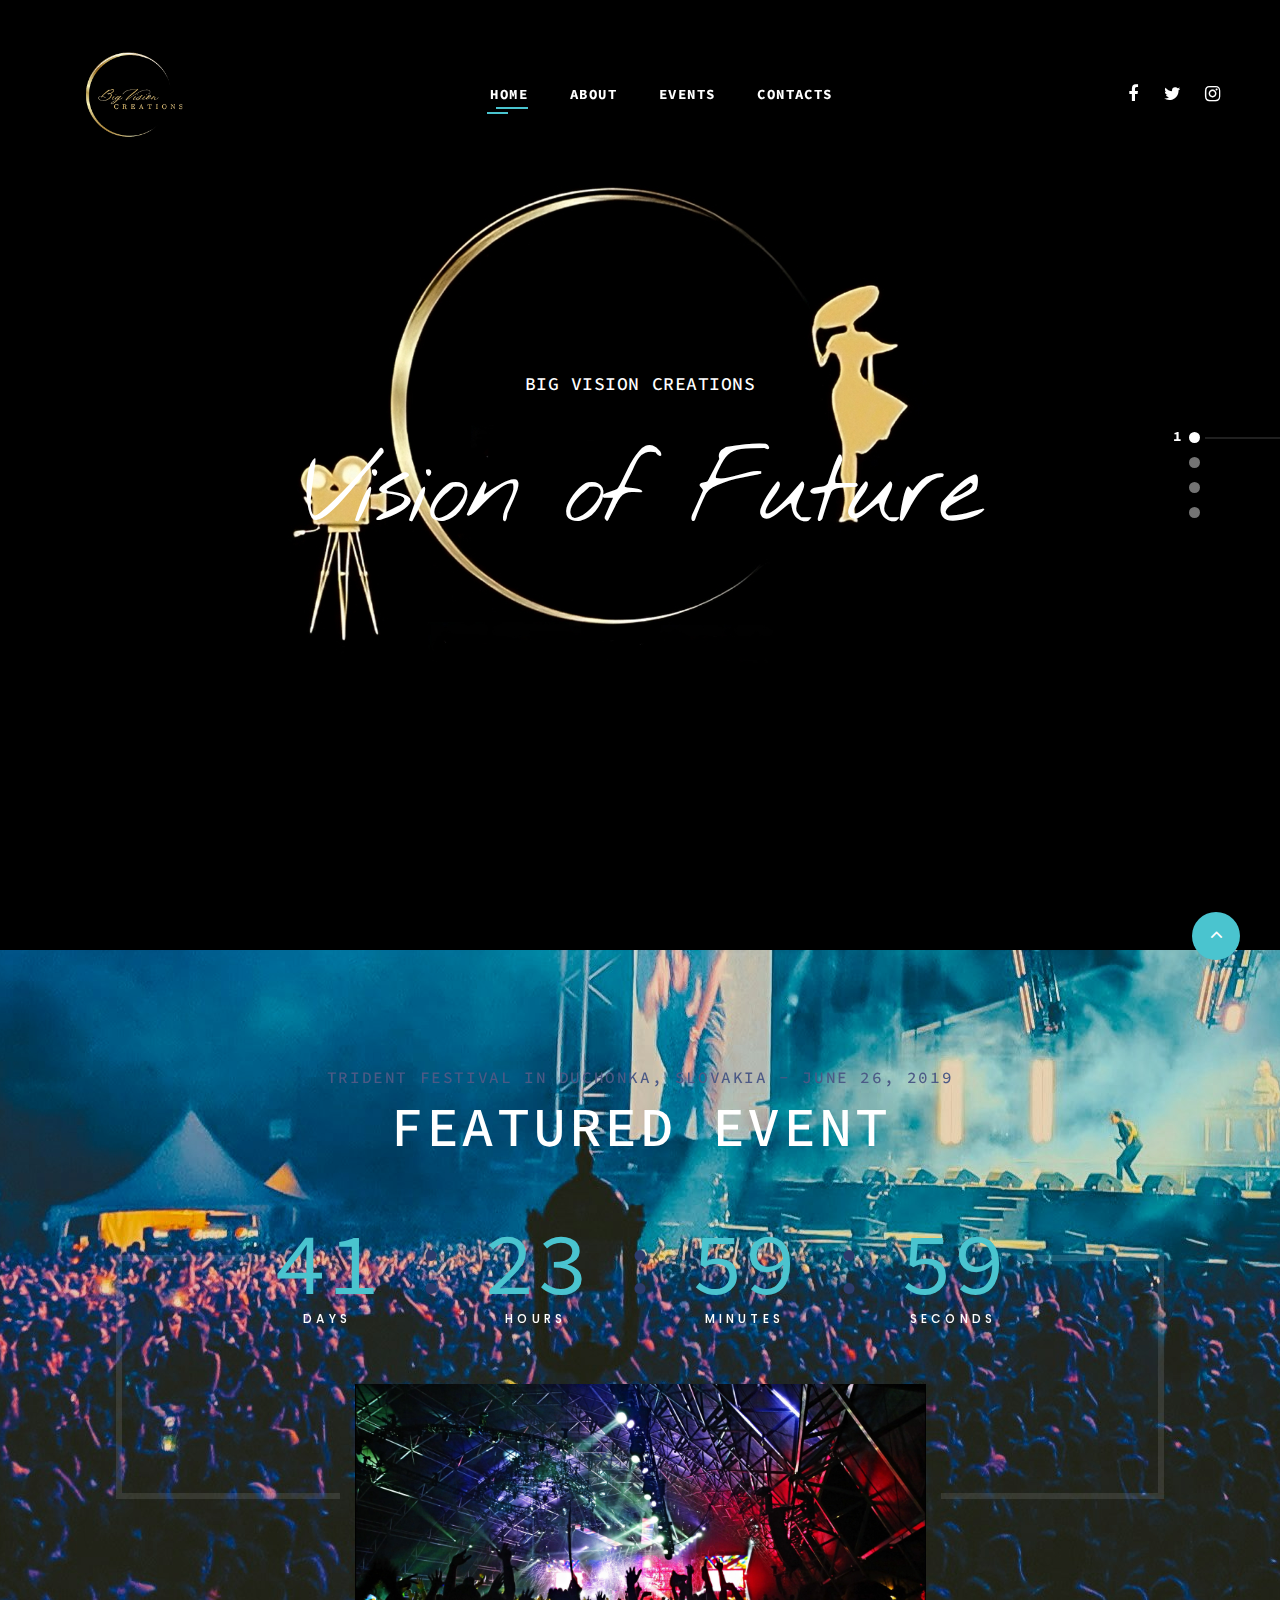
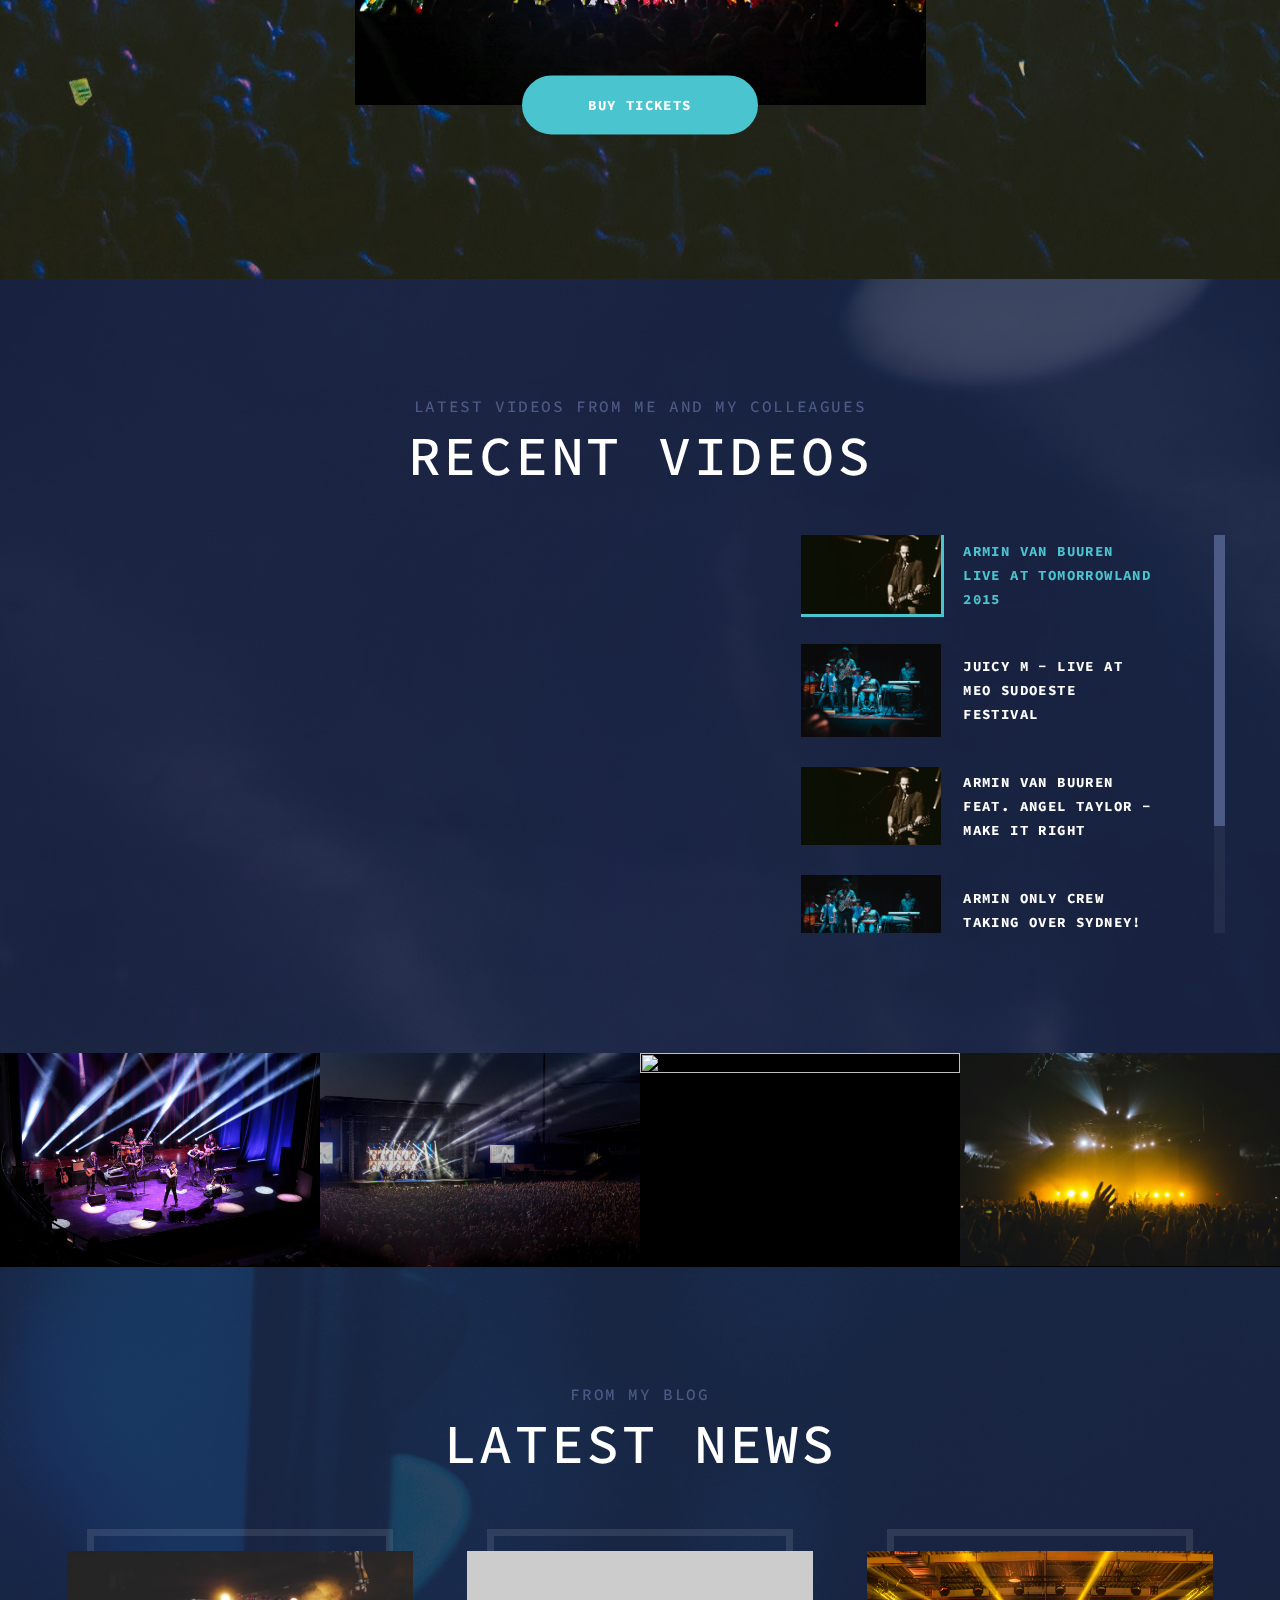
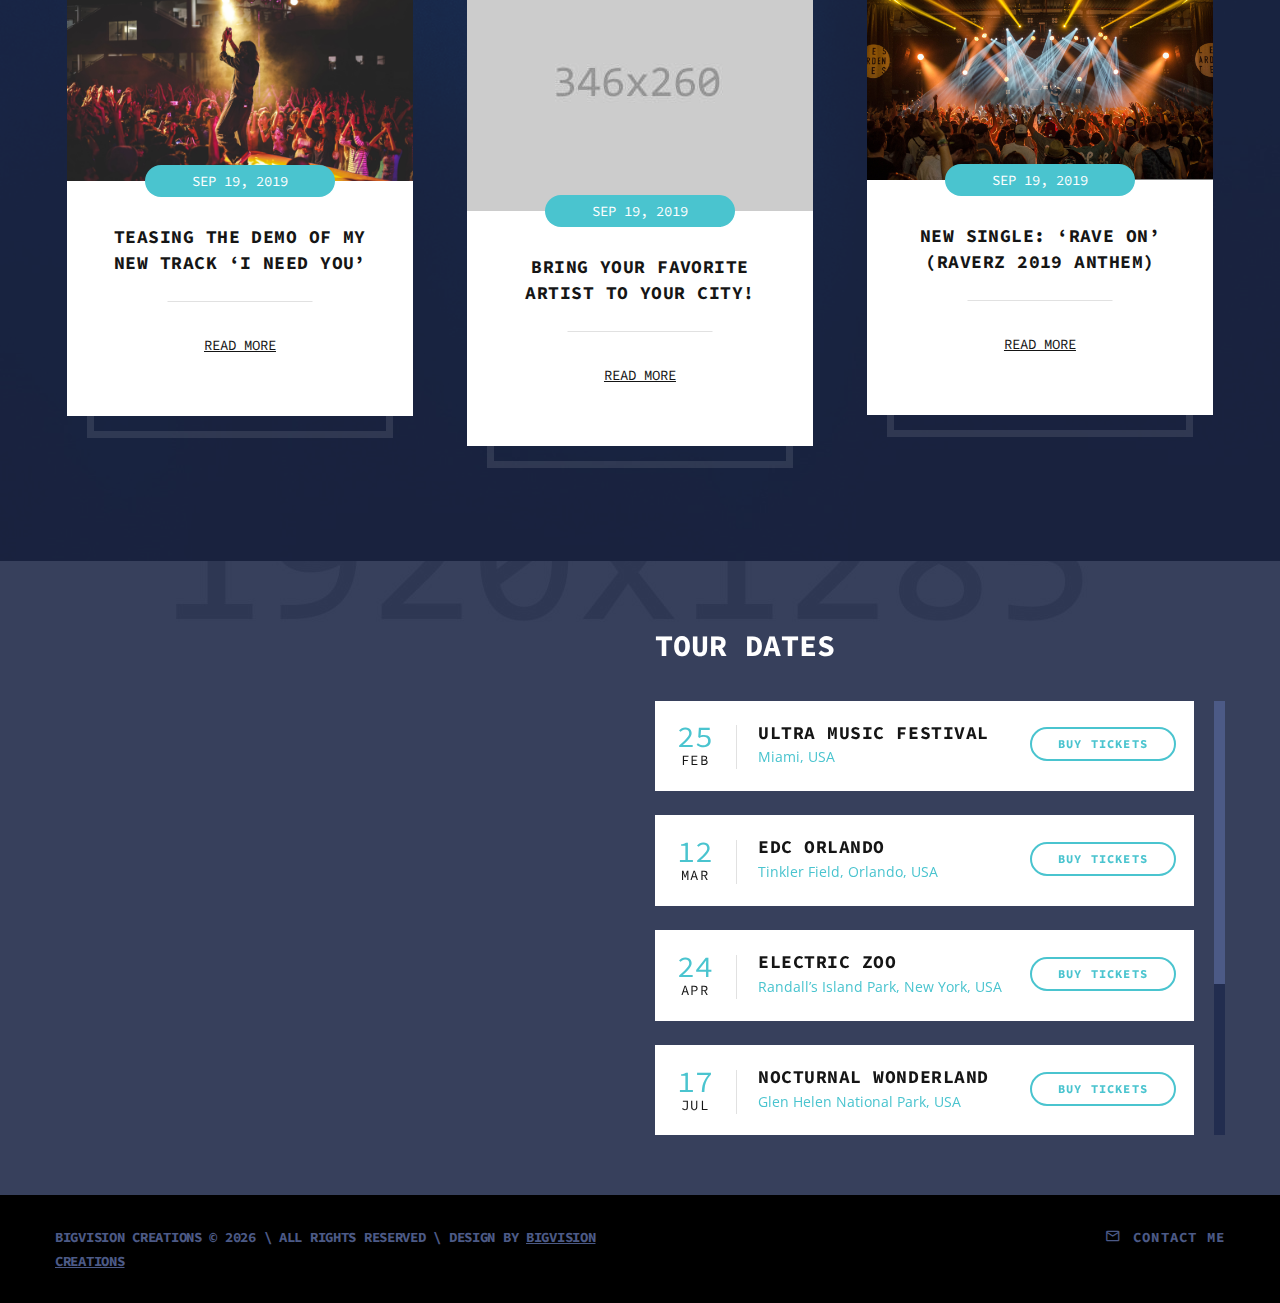
==== index.html @ b10d42e2 "home page changes with image of dynamic creation" ====
<!DOCTYPE html>
<html class="wide wow-animation" lang="en">
  <head>
    <title>Home</title>
    <meta charset="utf-8">
    <meta name="viewport" content="width=device-width, height=device-height, initial-scale=1.0">
    <meta http-equiv="X-UA-Compatible" content="IE=edge">
    <link rel="icon" href="images/favicon.ico" type="image/x-icon">
    <link rel="stylesheet" type="text/css" href="//fonts.googleapis.com/css?family=Lato:400,700%7COpen+Sans:400,600,700%7CSource+Code+Pro:300,400,500,600,700,900%7CNothing+You+Could+Do%7CPoppins:400,500">
    <link rel="stylesheet" href="css/bootstrap.css">
    <link rel="stylesheet" href="css/fonts.css">
    <link rel="stylesheet" href="css/style.css">
    <style>.ie-panel{display: none;background: #212121;padding: 10px 0;box-shadow: 3px 3px 5px 0 rgba(0,0,0,.3);clear: both;text-align:center;position: relative;z-index: 1;} html.ie-10 .ie-panel, html.lt-ie-10 .ie-panel {display: block;}</style>
  </head>
  <body>
    <div class="ie-panel"><a href="http://windows.microsoft.com/en-US/internet-explorer/">
      <img src="images/ie8-panel/warning_bar_0000_us.jpg" height="42" width="820" alt="You are using an outdated browser. For a faster, safer browsing experience, upgrade for free today."></a></div>
    <div class="preloader">
      <div class="preloader-body">
        <div class="cssload-container">
          <div class="cssload-speeding-wheel"></div>
        </div>
      </div>
    </div>
    <div class="page">
      <!-- Page Header-->
      <header class="section page-header">
        <!--RD Navbar-->
        <div class="rd-navbar-wrap" style="position: absolute">
          <nav class="rd-navbar rd-navbar-classic" data-layout="rd-navbar-fixed" data-sm-layout="rd-navbar-fixed" data-md-layout="rd-navbar-fixed" data-md-device-layout="rd-navbar-fixed" data-lg-layout="rd-navbar-fixed" data-lg-device-layout="rd-navbar-fixed" data-xl-layout="rd-navbar-static" data-xl-device-layout="rd-navbar-static" data-xxl-layout="rd-navbar-static" data-xxl-device-layout="rd-navbar-static" data-lg-stick-up-offset="46px" data-xl-stick-up-offset="46px" data-xxl-stick-up-offset="46px" data-lg-stick-up="true" data-xl-stick-up="true" data-xxl-stick-up="true">
            <div class="rd-navbar-collapse-toggle rd-navbar-fixed-element-1" data-rd-navbar-toggle=".rd-navbar-collapse"><span></span></div>
            <div class="rd-navbar-main-outer">
              <div class="rd-navbar-main">
                <!--RD Navbar Panel-->
                <div class="rd-navbar-panel">
                  <!--RD Navbar Toggle-->
                  <button class="rd-navbar-toggle" data-rd-navbar-toggle=".rd-navbar-nav-wrap"><span></span></button>
                  <!--RD Navbar Brand-->
                  <div class="rd-navbar-brand">
                    <!--Brand--><a class="brand" href="index.html"><img src="images/logo-default-296x52.png" alt="" width="148" height="26"/></a>
                  </div>
                </div>
                <div class="rd-navbar-main-element">
                  <div class="rd-navbar-nav-wrap">
                    <ul class="rd-navbar-nav">
                      <li class="rd-nav-item active"><a class="rd-nav-link" href="index.html">Home</a>
                      </li>
                      <li class="rd-nav-item"><a class="rd-nav-link" href="about.html">About</a>
                      </li>
                      <li class="rd-nav-item"><a class="rd-nav-link" href="typography.html">Events</a>
                      </li>
                      <li class="rd-nav-item"><a class="rd-nav-link" href="contacts.html">Contacts</a>
                      </li>
                    </ul>
                  </div>
                </div>
                <div class="rd-navbar-collapse">
                  <ul class="socialite-list">
                    <li><a class="icon novi-icon socialite fa-facebook" href="https://www.facebook.com/profile.php?id=61560959091149"></a></li>
                    <li><a class="icon novi-icon socialite fa-twitter" href="#"></a></li>
                    <li><a class="icon novi-icon socialite fa-instagram" href="https://www.instagram.com/bigvisioncreations/"></a></li>
                  </ul>
                </div>
              </div>
            </div>
          </nav>
        </div>
      </header>
      <!--Swiper-->
      <section class="section swiper-container swiper-slider swiper-slider-1" data-loop="true" data-autoplay="3892" data-simulate-touch="false">
        
        <div class="swiper-wrapper text-center">
          <div class="swiper-slide context-dark" data-slide-bg="images/home1-10-1920x950.jpg">
            <div class="swiper-slide-caption section-md">
              <div class="container">
                <div class="row justify-content-lg-center">
                  <div class="col-lg-8">
                    <h5 class="text-warning bg-dark" data-caption-animate="fadeInUp" data-caption-delay="100" >Big Vision Creations</h5>
                    <h1 data-caption-animate="fadeInUp" data-caption-delay="200">Vision of Future</h1> 
                  </div>
                </div>
              </div>
            </div>
          </div>
          <div class="swiper-slide context-dark" data-slide-bg="images/home1-01-1920x950.jpg">
            <div class="swiper-slide-caption section-md">
              <div class="container">
                <div class="row justify-content-lg-center">
                  <div class="col-lg-8">
                    <h5 data-caption-animate="fadeInUp" data-caption-delay="100">Set the stage for extraordinary experiences</h5>
                    <h1 data-caption-animate="fadeInUp" data-caption-delay="200">Big Vision Creations</h1>
                    <div class="button-wrap" data-caption-animate="fadeInUp" data-caption-delay="300"><a class="button button-modern button-custom-size-1" href="#">see all events</a></div>
                  </div>
                </div>
              </div>
            </div>
          </div>
          <div class="swiper-slide context-dark" data-slide-bg="images/home1-02-1920x950.jpg">
            <div class="swiper-slide-caption section-md">
              <div class="container">
                <div class="row justify-content-lg-center">
                  <div class="col-lg-8">
                    <h5 data-caption-animate="fadeInUp" data-caption-delay="100">Unforgettable and immersive live events</h5>
                    <h1 data-caption-animate="fadeInUp" data-caption-delay="200">Hubble Viewing</h1>
                    <div class="button-wrap" data-caption-animate="fadeInUp" data-caption-delay="300"><a class="button button-modern button-custom-size-1" href="#">see all events</a></div>
                  </div>
                </div>
              </div>
            </div>
          </div>
          <div class="swiper-slide context-dark" data-slide-bg="images/home1-03-1920x950.jpg">
            <div class="swiper-slide-caption section-md">
              <div class="container">
                <div class="row justify-content-lg-center">
                  <div class="col-lg-8">
                    <h5 data-caption-animate="fadeInUp" data-caption-delay="100">Introduce new style of djing</h5>
                    <h1 data-caption-animate="fadeInUp" data-caption-delay="200">Sound excellence</h1>
                    <div class="button-wrap" data-caption-animate="fadeInUp" data-caption-delay="300"><a class="button button-modern button-custom-size-1" href="#">see all events</a></div>
                  </div>
                </div>
              </div>
            </div>
          </div>
        </div>
        <!--Swiper Pagination-->
        <div class="swiper-pagination"></div>
      </section>

      <section class="parallax-container section-lg text-center" data-parallax-img="images/bg-home1-01-1920x1000.jpg">
        <div class="parallax-content">
          <div class="container">
            <h6 class="text-gray-600">Trident Festival in Duchonka, slovakia - June 26, 2019</h6>
            <h2>featured event</h2>
            <div class="row justify-content-center">
              <div class="col-lg-11">
                <div class="post-event">
                  <div class="countdown" data-type="until" data-time="17 Aug 2019 00:00"></div><img src="images/events-02-571x313.jpg" alt="" width="571" height="156"/><a class="button button-primary button-lg" href="#">buy tickets</a>
                </div>
              </div>
            </div>
          </div>
        </div>
      </section>

      <!-- <section class="section section-lg bg-default text-center">
        <div class="container"> -->
          <section class="parallax-container parallax-overlay-01 section section-xl bg-default text-center" data-parallax-img="images/overlay-1-1920x1285.jpg">
            <div class="parallax-content container">
          <h6 class="text-gray-600">latest videos from me and my colleagues</h6>
          <h2>recent videos</h2>
          <!--Bootstrap tabs-->
          <div class="tabs-custom tabs-vertical tabs-video" id="tabs-2">
            <!--Tab panes-->
            <div class="tab-content">
              <div class="tab-pane fade show active" id="tabs-2-1">
                <div class="entry-video embed-responsive embed-responsive-16by9">
                  <iframe width="886" height="668" src="//www.youtube.com/embed/4gRjnaitguQ" allowfullscreen=""></iframe>
                </div>
              </div>
              <div class="tab-pane fade" id="tabs-2-2">
                <div class="entry-video embed-responsive embed-responsive-16by9">
                  <iframe width="886" height="668" src="//www.youtube.com/embed/mfMR-URQl80" allowfullscreen=""></iframe>
                </div>
              </div>
              <div class="tab-pane fade" id="tabs-2-3">
                <div class="entry-video embed-responsive embed-responsive-16by9">
                  <iframe width="886" height="668" src="//www.youtube.com/embed/xweHsBLcqp4" allowfullscreen=""></iframe>
                </div>
              </div>
              <div class="tab-pane fade" id="tabs-2-4">
                <div class="entry-video embed-responsive embed-responsive-16by9">
                  <iframe width="886" height="668" src="//www.youtube.com/embed/V3pPMUmIxAc" allowfullscreen=""></iframe>
                </div>
              </div>
              <div class="tab-pane fade" id="tabs-2-5">
                <div class="entry-video embed-responsive embed-responsive-16by9">
                  <iframe width="886" height="668" src="//www.youtube.com/embed/N1DEOCUujUg" allowfullscreen=""></iframe>
                </div>
              </div>
            </div>
            <div class="scroll-wrap">
              <!--Nav tabs-->
              <ul class="nav nav-tabs">
                <li class="nav-item" role="presentation"><a class="nav-link active" href="#tabs-2-1" data-toggle="tab">
                    <div class="nav-video">
                      <figure class="nav-video-figure"><img src="images/video-01-140x81.jpg" alt="" width="140" height="40"/>
                      </figure>
                      <h6 class="nav-video-title">Armin van Buuren Live at Tomorrowland 2015</h6>
                    </div></a></li>
                <li class="nav-item" role="presentation"><a class="nav-link" href="#tabs-2-2" data-toggle="tab">
                    <div class="nav-video">
                      <figure class="nav-video-figure"><img src="images/video-02-140x81.jpg" alt="" width="140" height="40"/>
                      </figure>
                      <h6 class="nav-video-title">Juicy M - Live at MEO Sudoeste Festival</h6>
                    </div></a></li>
                <li class="nav-item" role="presentation"><a class="nav-link" href="#tabs-2-3" data-toggle="tab">
                    <div class="nav-video">
                      <figure class="nav-video-figure"><img src="images/video-03-140x81.jpg" alt="" width="140" height="40"/>
                      </figure>
                      <h6 class="nav-video-title">Armin van Buuren feat. Angel Taylor - Make It Right</h6>
                    </div></a></li>
                <li class="nav-item" role="presentation"><a class="nav-link" href="#tabs-2-4" data-toggle="tab">
                    <div class="nav-video">
                      <figure class="nav-video-figure"><img src="images/video-04-140x81.jpg" alt="" width="140" height="40"/>
                      </figure>
                      <h6 class="nav-video-title">Armin Only crew taking over Sydney! Armin Only VLOG</h6>
                    </div></a></li>
                <li class="nav-item" role="presentation"><a class="nav-link" href="#tabs-2-5" data-toggle="tab">
                    <div class="nav-video">
                      <figure class="nav-video-figure"><img src="images/video-03-140x81.jpg" alt="" width="140" height="40"/>
                      </figure>
                      <h6 class="nav-video-title">Armin Only crew taking over San Francisco!</h6>
                    </div></a></li>
              </ul>
            </div>
          </div>
        </div>
      </section>

      <section class="section" data-lightgallery="group">
        <div class="row no-gutters">
          <div class="col-lg-3 col-sm-6">
            <div class="thumbnail-classic"><a class="thumbnail-classic-figure" data-lightgallery="item" href="images/image-original-01-1200x800.jpg"><img src="images/home1-05-480x350.jpg" alt="" width="480" height="175"/></a>
              <div class="thumbnail-classic-caption">
                <h5 class="thumbnail-classic-title">Dream Village</h5>
                <time class="thumbnail-classic-time" datetime="2019-09-19">Sep 19, 2019</time>
              </div>
            </div>
          </div>
          <div class="col-lg-3 col-sm-6">
            <div class="thumbnail-classic"><a class="thumbnail-classic-figure" data-lightgallery="item" href="images/image-original-02-1200x800.jpg"><img src="images/home1-06-480x350.jpg" alt="" width="480" height="175"/></a>
              <div class="thumbnail-classic-caption">
                <h5 class="thumbnail-classic-title">ULTRA MUSIC FESTIVAL</h5>
                <time class="thumbnail-classic-time" datetime="2019-09-19">Sep 19, 2019</time>
              </div>
            </div>
          </div>
          <div class="col-lg-3 col-sm-6">
            <div class="thumbnail-classic"><a class="thumbnail-classic-figure" data-lightgallery="item" href="images/image-original-03-1200x800.jpg"><img src="images/home1-07-480x350.jpg" alt="" width="480" height="175"/></a>
              <div class="thumbnail-classic-caption">
                <h5 class="thumbnail-classic-title">electric Zoo</h5>
                <time class="thumbnail-classic-time" datetime="2019-09-19">Sep 19, 2019</time>
              </div>
            </div>
          </div>
          <div class="col-lg-3 col-sm-6">
            <div class="thumbnail-classic"><a class="thumbnail-classic-figure" data-lightgallery="item" href="images/image-original-04-1200x800.jpg"><img src="images/home1-08-480x350.jpg" alt="" width="480" height="175"/></a>
              <div class="thumbnail-classic-caption">
                <h5 class="thumbnail-classic-title">life in color festival</h5>
                <time class="thumbnail-classic-time" datetime="2019-09-19">Sep 19, 2019</time>
              </div>
            </div>
          </div>
        </div>
      </section>
      <!-- class="parallax-container parallax-overlay-01"
      <section class="section section-xl bg-default text-center"> -->
        <section class="parallax-container parallax-overlay-01 section section-xl bg-default text-center" data-parallax-img="images/overlay-2-1920x1285.jpg">
        <div class="parallax-content container">
          <h6 class="text-gray-600">from my blog</h6>
          <h2>latest news</h2>
          <div class="row row-125">
            <div class="col-md-6 col-lg-4">
              <article class="post-classic">
                <figure class="post-classic-figure"><a href="#">
                  <img src="images/post-classic-01-346x260.jpg" alt="" width="346" height="130"/></a></figure>
                <div class="post-classic-content">
                  <time class="post-classic-time" datetime="2019-09-19">Sep 19, 2019</time>
                  <h5 class="post-classic-title"><a href="#">teasing the demo of my new track ‘I need you’</a></h5><a class="post-classic-link" href="#">read more</a>
                </div>
              </article>
            </div>
            <div class="col-md-6 col-lg-4">
              <article class="post-classic">
                <figure class="post-classic-figure"><a href="#"><img src="images/post-classic-02-346x260.jpg" alt="" width="346" height="130"/></a></figure>
                <div class="post-classic-content">
                  <time class="post-classic-time" datetime="2019-09-19">Sep 19, 2019</time>
                  <h5 class="post-classic-title"><a href="#">Bring your favorite artist to your city!</a></h5><a class="post-classic-link" href="#">read more</a>
                </div>
              </article>
            </div>
            <div class="col-md-6 col-lg-4">
              <article class="post-classic">
                <figure class="post-classic-figure"><a href="#"><img src="images/post-classic-03-346x260.jpg" alt="" width="346" height="130"/></a></figure>
                <div class="post-classic-content">
                  <time class="post-classic-time" datetime="2019-09-19">Sep 19, 2019</time>
                  <h5 class="post-classic-title"><a href="#">New single: ‘rave on’ (raverz 2019 anthem)</a></h5><a class="post-classic-link" href="#">read more</a>
                </div>
              </article>
            </div>
          </div>
        </div>
      </section>

      <section class="parallax-container parallax-overlay-01" data-parallax-img="images/bg-footer-1920x1285.jpg">
        <div class="parallax-content">
          <div class="section-sm prefooter-custom">
            <div class="container">
              <div class="row row-30">
                <div class="col-lg-6">
                  <div class="google-map-container google-map-container-custom-1" data-center="new york, USA" data-zoom="5" data-styles="[{&quot;featureType&quot;:&quot;administrative&quot;,&quot;elementType&quot;:&quot;labels.text.fill&quot;,&quot;stylers&quot;:[{&quot;color&quot;:&quot;#444444&quot;}]},{&quot;featureType&quot;:&quot;landscape&quot;,&quot;elementType&quot;:&quot;all&quot;,&quot;stylers&quot;:[{&quot;color&quot;:&quot;#f2f2f2&quot;}]},{&quot;featureType&quot;:&quot;poi&quot;,&quot;elementType&quot;:&quot;all&quot;,&quot;stylers&quot;:[{&quot;visibility&quot;:&quot;off&quot;}]},{&quot;featureType&quot;:&quot;road&quot;,&quot;elementType&quot;:&quot;all&quot;,&quot;stylers&quot;:[{&quot;saturation&quot;:-100},{&quot;lightness&quot;:45}]},{&quot;featureType&quot;:&quot;road.highway&quot;,&quot;elementType&quot;:&quot;all&quot;,&quot;stylers&quot;:[{&quot;visibility&quot;:&quot;simplified&quot;}]},{&quot;featureType&quot;:&quot;road.arterial&quot;,&quot;elementType&quot;:&quot;labels.icon&quot;,&quot;stylers&quot;:[{&quot;visibility&quot;:&quot;off&quot;}]},{&quot;featureType&quot;:&quot;transit&quot;,&quot;elementType&quot;:&quot;all&quot;,&quot;stylers&quot;:[{&quot;visibility&quot;:&quot;off&quot;}]},{&quot;featureType&quot;:&quot;water&quot;,&quot;elementType&quot;:&quot;all&quot;,&quot;stylers&quot;:[{&quot;color&quot;:&quot;#46bcec&quot;},{&quot;visibility&quot;:&quot;on&quot;}]}]">
                    <div class="google-map"></div>
                    <ul class="google-map-markers">
                      <li data-location="Bayfront Park, Miami, USA" data-description="ULTRA MUSIC FESTIVAL" data-icon="images/gmap_marker-1.png" data-icon-active="images/gmap_marker-1.png"></li>
                      <li data-location="Brooklyn, New York, United States" data-description="CLUB CULTURAL" data-icon="images/gmap_marker-2.png" data-icon-active="images/gmap_marker-2.png"></li>
                      <li data-location="Hamilton Township Pennsylvania, United States" data-description="A summer story" data-icon="images/gmap_marker-3.png" data-icon-active="images/gmap_marker-3.png"></li>
                      <li data-location="Montgomery Veterans Park / Arboretum, Harlingen Road, United States" data-description="EXPO CENTER TRENciN" data-icon="images/gmap_marker-4.png" data-icon-active="images/gmap_marker-4.png"></li>
                      <li data-location="West Milford New Jersey, USA" data-description="WKND FESTIVAL BALTICS" data-icon="images/gmap_marker-5.png" data-icon-active="images/gmap_marker-5.png"></li>
                    </ul>
                  </div>
                </div>
                <div class="col-lg-6">
                  <h3>tour dates</h3>
                  <div class="box-event-wrap scroll-wrap">
                          <div class="box-event novi-bg">
                            <div class="box-event-date-wrap">
                              <h3 class="box-event-date-day">25</h3>
                              <p class="box-event-date-month">feb</p>
                            </div>
                            <div class="box-event-text-wrap">
                              <h5 class="box-event-text-title"><a href="#">ULTRA MUSIC FESTIVAL</a></h5>
                              <ul class="box-event-text-location">
                                <li>Miami</li>
                                <li>USA</li>
                              </ul>
                            </div>
                            <div class="box-event-button-wrap"><a class="button button-outline button-sm" href="#">buy tickets</a></div>
                          </div>
                          <div class="box-event novi-bg">
                            <div class="box-event-date-wrap">
                              <h3 class="box-event-date-day">12</h3>
                              <p class="box-event-date-month">mar</p>
                            </div>
                            <div class="box-event-text-wrap">
                              <h5 class="box-event-text-title"><a href="#">edc orlando</a></h5>
                              <ul class="box-event-text-location">
                                <li>Tinkler Field</li>
                                <li>Orlando</li>
                                <li>USA</li>
                              </ul>
                            </div>
                            <div class="box-event-button-wrap"><a class="button button-outline button-sm" href="#">buy tickets</a></div>
                          </div>
                          <div class="box-event novi-bg">
                            <div class="box-event-date-wrap">
                              <h3 class="box-event-date-day">24</h3>
                              <p class="box-event-date-month">apr</p>
                            </div>
                            <div class="box-event-text-wrap">
                              <h5 class="box-event-text-title"><a href="#">Electric zoo</a></h5>
                              <ul class="box-event-text-location">
                                <li>Randall’s Island Park</li>
                                <li>New York</li>
                                <li>USA</li>
                              </ul>
                            </div>
                            <div class="box-event-button-wrap"><a class="button button-outline button-sm" href="#">buy tickets</a></div>
                          </div>
                          <div class="box-event novi-bg">
                            <div class="box-event-date-wrap">
                              <h3 class="box-event-date-day">17</h3>
                              <p class="box-event-date-month">jul</p>
                            </div>
                            <div class="box-event-text-wrap">
                              <h5 class="box-event-text-title"><a href="#">Nocturnal Wonderland</a></h5>
                              <ul class="box-event-text-location">
                                <li>Glen Helen National Park</li>
                                <li>USA</li>
                              </ul>
                            </div>
                            <div class="box-event-button-wrap"><a class="button button-outline button-sm" href="#">buy tickets</a></div>
                          </div>
                          <div class="box-event novi-bg">
                            <div class="box-event-date-wrap">
                              <h3 class="box-event-date-day">18</h3>
                              <p class="box-event-date-month">aug</p>
                            </div>
                            <div class="box-event-text-wrap">
                              <h5 class="box-event-text-title"><a href="#">Coachella</a></h5>
                              <ul class="box-event-text-location">
                                <li>Empire Polo Club</li>
                                <li>Indio</li>
                                <li>USA</li>
                              </ul>
                            </div>
                            <div class="box-event-button-wrap"><a class="button button-outline button-sm" href="#">buy tickets</a></div>
                          </div>
                          <div class="box-event novi-bg">
                            <div class="box-event-date-wrap">
                              <h3 class="box-event-date-day">12</h3>
                              <p class="box-event-date-month">OCT</p>
                            </div>
                            <div class="box-event-text-wrap">
                              <h5 class="box-event-text-title"><a href="#">Let It Roll</a></h5>
                              <ul class="box-event-text-location">
                                <li>Milovice</li>
                                <li>Czech Republic</li>
                              </ul>
                            </div>
                            <div class="box-event-button-wrap"><a class="button button-outline button-sm" href="#">buy tickets</a></div>
                          </div>
                  </div>
                </div>
              </div>
            </div>
          </div>
        </div>
      </section>
      <footer class="section footer-classic bg-default">
        <div class="container">
          <div class="row row-15">
            <div class="col-sm-6">
              <p class="rights"><span>BigVision Creations</span><span>&nbsp;</span><span>&copy;&nbsp;</span><span class="copyright-year"></span><span>&nbsp;</span><span>\&nbsp;</span>All Rights Reserved
                \ Design by <a href="https://www.bigvisioncreations.com/">BigVision Creations</a>
              </p>
            </div>
            <div class="col-sm-6">
              <div class="footer-contact"><a href="contacts.html">
                  <div class="icon novi-icon mdi mdi-email-outline"></div>Contact Me</a></div>
            </div>
          </div>
        </div>
      </footer>
    </div>
    <div class="snackbars" id="form-output-global"></div>
    <script src="js/core.min.js"></script>
    <script src="js/script.js"></script>
    <!--coded by houdini-->
  </body>
</html>
---- css/fonts.css ----
/*
* Fonts
*//*
* Font Awesome Icons 4.7.0
*/@font-face {	font-family: 'FontAwesome';	src: url("../fonts/fontawesome-webfont.eot?v=4.7.0");	src: url("../fonts/fontawesome-webfont.eot?#iefix&v=4.7.0") format("embedded-opentype"), url("../fonts/fontawesome-webfont.woff2?v=4.7.0") format("woff2"), url("../fonts/fontawesome-webfont.woff?v=4.7.0") format("woff"), url("../fonts/fontawesome-webfont.ttf?v=4.7.0") format("truetype"), url("../fonts/fontawesome-webfont.svg?v=4.7.0#fontawesomeregular") format("svg");	font-weight: normal;	font-style: normal;}.fa {	display: inline-block;	font-family: 'FontAwesome';	font-size: inherit;	text-rendering: auto;	-webkit-font-smoothing: antialiased;	-moz-osx-font-smoothing: grayscale;}[class*='fa-']:before {	font-weight: 400;	font-family: 'FontAwesome';}/* makes the font 33% larger relative to the icon container */.fa-lg {	font-size: 1.33333333em;	line-height: 0.75em;	vertical-align: -15%;}.fa-2x {	font-size: 2em;}.fa-3x {	font-size: 3em;}.fa-4x {	font-size: 4em;}.fa-5x {	font-size: 5em;}.fa-fw {	width: 1.28571429em;	text-align: center;}.fa-ul {	padding-left: 0;	margin-left: 2.14285714em;	list-style-type: none;}.fa-ul > li {	position: relative;}.fa-li {	position: absolute;	left: -2.14285714em;	width: 2.14285714em;	top: 0.14285714em;	text-align: center;}.fa-li.fa-lg {	left: -1.85714286em;}.fa-border {	padding: .2em .25em .15em;	border: solid 0.08em #eeeeee;	border-radius: .1em;}.fa-pull-left {	float: left;}.fa-pull-right {	float: right;}.fa.fa-pull-left {	margin-right: .3em;}.fa.fa-pull-right {	margin-left: .3em;}/* Deprecated as of 4.4.0 */.pull-right {	float: right;}.pull-left {	float: left;}.fa.pull-left {	margin-right: .3em;}.fa.pull-right {	margin-left: .3em;}.fa-spin {	-webkit-animation: fa-spin 2s infinite linear;	animation: fa-spin 2s infinite linear;}.fa-pulse {	-webkit-animation: fa-spin 1s infinite steps(8);	animation: fa-spin 1s infinite steps(8);}@-webkit-keyframes fa-spin {	0% {		-webkit-transform: rotate(0deg);		transform: rotate(0deg);	}	100% {		-webkit-transform: rotate(359deg);		transform: rotate(359deg);	}}@keyframes fa-spin {	0% {		-webkit-transform: rotate(0deg);		transform: rotate(0deg);	}	100% {		-webkit-transform: rotate(359deg);		transform: rotate(359deg);	}}.fa-rotate-90 {	-ms-filter: "progid:DXImageTransform.Microsoft.BasicImage(rotation=1)";	-webkit-transform: rotate(90deg);	-ms-transform: rotate(90deg);	transform: rotate(90deg);}.fa-rotate-180 {	-ms-filter: "progid:DXImageTransform.Microsoft.BasicImage(rotation=2)";	-webkit-transform: rotate(180deg);	-ms-transform: rotate(180deg);	transform: rotate(180deg);}.fa-rotate-270 {	-ms-filter: "progid:DXImageTransform.Microsoft.BasicImage(rotation=3)";	-webkit-transform: rotate(270deg);	-ms-transform: rotate(270deg);	transform: rotate(270deg);}.fa-flip-horizontal {	-ms-filter: "progid:DXImageTransform.Microsoft.BasicImage(rotation=0, mirror=1)";	-webkit-transform: scale(-1, 1);	-ms-transform: scale(-1, 1);	transform: scale(-1, 1);}.fa-flip-vertical {	-ms-filter: "progid:DXImageTransform.Microsoft.BasicImage(rotation=2, mirror=1)";	-webkit-transform: scale(1, -1);	-ms-transform: scale(1, -1);	transform: scale(1, -1);}:root .fa-rotate-90,:root .fa-rotate-180,:root .fa-rotate-270,:root .fa-flip-horizontal,:root .fa-flip-vertical {	filter: none;}.fa-stack {	position: relative;	display: inline-block;	width: 2em;	height: 2em;	line-height: 2em;	vertical-align: middle;}.fa-stack-1x,.fa-stack-2x {	position: absolute;	left: 0;	width: 100%;	text-align: center;}.fa-stack-1x {	line-height: inherit;}.fa-stack-2x {	font-size: 2em;}.fa-inverse {	color: #ffffff;}/* Font Awesome uses the Unicode Private Use Area (PUA) to ensure screen
   readers do not read off random characters that represent icons */.fa-glass:before {	content: "\f000";}.fa-music:before {	content: "\f001";}.fa-search:before {	content: "\f002";}.fa-envelope-o:before {	content: "\f003";}.fa-heart:before {	content: "\f004";}.fa-star:before {	content: "\f005";}.fa-star-o:before {	content: "\f006";}.fa-user:before {	content: "\f007";}.fa-film:before {	content: "\f008";}.fa-th-large:before {	content: "\f009";}.fa-th:before {	content: "\f00a";}.fa-th-list:before {	content: "\f00b";}.fa-check:before {	content: "\f00c";}.fa-remove:before,.fa-close:before,.fa-times:before {	content: "\f00d";}.fa-search-plus:before {	content: "\f00e";}.fa-search-minus:before {	content: "\f010";}.fa-power-off:before {	content: "\f011";}.fa-signal:before {	content: "\f012";}.fa-gear:before,.fa-cog:before {	content: "\f013";}.fa-trash-o:before {	content: "\f014";}.fa-home:before {	content: "\f015";}.fa-file-o:before {	content: "\f016";}.fa-clock-o:before {	content: "\f017";}.fa-road:before {	content: "\f018";}.fa-download:before {	content: "\f019";}.fa-arrow-circle-o-down:before {	content: "\f01a";}.fa-arrow-circle-o-up:before {	content: "\f01b";}.fa-inbox:before {	content: "\f01c";}.fa-play-circle-o:before {	content: "\f01d";}.fa-rotate-right:before,.fa-repeat:before {	content: "\f01e";}.fa-refresh:before {	content: "\f021";}.fa-list-alt:before {	content: "\f022";}.fa-lock:before {	content: "\f023";}.fa-flag:before {	content: "\f024";}.fa-headphones:before {	content: "\f025";}.fa-volume-off:before {	content: "\f026";}.fa-volume-down:before {	content: "\f027";}.fa-volume-up:before {	content: "\f028";}.fa-qrcode:before {	content: "\f029";}.fa-barcode:before {	content: "\f02a";}.fa-tag:before {	content: "\f02b";}.fa-tags:before {	content: "\f02c";}.fa-book:before {	content: "\f02d";}.fa-bookmark:before {	content: "\f02e";}.fa-print:before {	content: "\f02f";}.fa-camera:before {	content: "\f030";}.fa-font:before {	content: "\f031";}.fa-bold:before {	content: "\f032";}.fa-italic:before {	content: "\f033";}.fa-text-height:before {	content: "\f034";}.fa-text-width:before {	content: "\f035";}.fa-align-left:before {	content: "\f036";}.fa-align-center:before {	content: "\f037";}.fa-align-right:before {	content: "\f038";}.fa-align-justify:before {	content: "\f039";}.fa-list:before {	content: "\f03a";}.fa-dedent:before,.fa-outdent:before {	content: "\f03b";}.fa-indent:before {	content: "\f03c";}.fa-video-camera:before {	content: "\f03d";}.fa-photo:before,.fa-image:before,.fa-picture-o:before {	content: "\f03e";}.fa-pencil:before {	content: "\f040";}.fa-map-marker:before {	content: "\f041";}.fa-adjust:before {	content: "\f042";}.fa-tint:before {	content: "\f043";}.fa-edit:before,.fa-pencil-square-o:before {	content: "\f044";}.fa-share-square-o:before {	content: "\f045";}.fa-check-square-o:before {	content: "\f046";}.fa-arrows:before {	content: "\f047";}.fa-step-backward:before {	content: "\f048";}.fa-fast-backward:before {	content: "\f049";}.fa-backward:before {	content: "\f04a";}.fa-play:before {	content: "\f04b";}.fa-pause:before {	content: "\f04c";}.fa-stop:before {	content: "\f04d";}.fa-forward:before {	content: "\f04e";}.fa-fast-forward:before {	content: "\f050";}.fa-step-forward:before {	content: "\f051";}.fa-eject:before {	content: "\f052";}.fa-chevron-left:before {	content: "\f053";}.fa-chevron-right:before {	content: "\f054";}.fa-plus-circle:before {	content: "\f055";}.fa-minus-circle:before {	content: "\f056";}.fa-times-circle:before {	content: "\f057";}.fa-check-circle:before {	content: "\f058";}.fa-question-circle:before {	content: "\f059";}.fa-info-circle:before {	content: "\f05a";}.fa-crosshairs:before {	content: "\f05b";}.fa-times-circle-o:before {	content: "\f05c";}.fa-check-circle-o:before {	content: "\f05d";}.fa-ban:before {	content: "\f05e";}.fa-arrow-left:before {	content: "\f060";}.fa-arrow-right:before {	content: "\f061";}.fa-arrow-up:before {	content: "\f062";}.fa-arrow-down:before {	content: "\f063";}.fa-mail-forward:before,.fa-share:before {	content: "\f064";}.fa-expand:before {	content: "\f065";}.fa-compress:before {	content: "\f066";}.fa-plus:before {	content: "\f067";}.fa-minus:before {	content: "\f068";}.fa-asterisk:before {	content: "\f069";}.fa-exclamation-circle:before {	content: "\f06a";}.fa-gift:before {	content: "\f06b";}.fa-leaf:before {	content: "\f06c";}.fa-fire:before {	content: "\f06d";}.fa-eye:before {	content: "\f06e";}.fa-eye-slash:before {	content: "\f070";}.fa-warning:before,.fa-exclamation-triangle:before {	content: "\f071";}.fa-plane:before {	content: "\f072";}.fa-calendar:before {	content: "\f073";}.fa-random:before {	content: "\f074";}.fa-comment:before {	content: "\f075";}.fa-magnet:before {	content: "\f076";}.fa-chevron-up:before {	content: "\f077";}.fa-chevron-down:before {	content: "\f078";}.fa-retweet:before {	content: "\f079";}.fa-shopping-cart:before {	content: "\f07a";}.fa-folder:before {	content: "\f07b";}.fa-folder-open:before {	content: "\f07c";}.fa-arrows-v:before {	content: "\f07d";}.fa-arrows-h:before {	content: "\f07e";}.fa-bar-chart-o:before,.fa-bar-chart:before {	content: "\f080";}.fa-twitter-square:before {	content: "\f081";}.fa-facebook-square:before {	content: "\f082";}.fa-camera-retro:before {	content: "\f083";}.fa-key:before {	content: "\f084";}.fa-gears:before,.fa-cogs:before {	content: "\f085";}.fa-comments:before {	content: "\f086";}.fa-thumbs-o-up:before {	content: "\f087";}.fa-thumbs-o-down:before {	content: "\f088";}.fa-star-half:before {	content: "\f089";}.fa-heart-o:before {	content: "\f08a";}.fa-sign-out:before {	content: "\f08b";}.fa-linkedin-square:before {	content: "\f08c";}.fa-thumb-tack:before {	content: "\f08d";}.fa-external-link:before {	content: "\f08e";}.fa-sign-in:before {	content: "\f090";}.fa-trophy:before {	content: "\f091";}.fa-github-square:before {	content: "\f092";}.fa-upload:before {	content: "\f093";}.fa-lemon-o:before {	content: "\f094";}.fa-phone:before {	content: "\f095";}.fa-square-o:before {	content: "\f096";}.fa-bookmark-o:before {	content: "\f097";}.fa-phone-square:before {	content: "\f098";}.fa-twitter:before {	content: "\f099";}.fa-facebook-f:before,.fa-facebook:before {	content: "\f09a";}.fa-github:before {	content: "\f09b";}.fa-unlock:before {	content: "\f09c";}.fa-credit-card:before {	content: "\f09d";}.fa-feed:before,.fa-rss:before {	content: "\f09e";}.fa-hdd-o:before {	content: "\f0a0";}.fa-bullhorn:before {	content: "\f0a1";}.fa-bell:before {	content: "\f0f3";}.fa-certificate:before {	content: "\f0a3";}.fa-hand-o-right:before {	content: "\f0a4";}.fa-hand-o-left:before {	content: "\f0a5";}.fa-hand-o-up:before {	content: "\f0a6";}.fa-hand-o-down:before {	content: "\f0a7";}.fa-arrow-circle-left:before {	content: "\f0a8";}.fa-arrow-circle-right:before {	content: "\f0a9";}.fa-arrow-circle-up:before {	content: "\f0aa";}.fa-arrow-circle-down:before {	content: "\f0ab";}.fa-globe:before {	content: "\f0ac";}.fa-wrench:before {	content: "\f0ad";}.fa-tasks:before {	content: "\f0ae";}.fa-filter:before {	content: "\f0b0";}.fa-briefcase:before {	content: "\f0b1";}.fa-arrows-alt:before {	content: "\f0b2";}.fa-group:before,.fa-users:before {	content: "\f0c0";}.fa-chain:before,.fa-link:before {	content: "\f0c1";}.fa-cloud:before {	content: "\f0c2";}.fa-flask:before {	content: "\f0c3";}.fa-cut:before,.fa-scissors:before {	content: "\f0c4";}.fa-copy:before,.fa-files-o:before {	content: "\f0c5";}.fa-paperclip:before {	content: "\f0c6";}.fa-save:before,.fa-floppy-o:before {	content: "\f0c7";}.fa-square:before {	content: "\f0c8";}.fa-navicon:before,.fa-reorder:before,.fa-bars:before {	content: "\f0c9";}.fa-list-ul:before {	content: "\f0ca";}.fa-list-ol:before {	content: "\f0cb";}.fa-strikethrough:before {	content: "\f0cc";}.fa-underline:before {	content: "\f0cd";}.fa-table:before {	content: "\f0ce";}.fa-magic:before {	content: "\f0d0";}.fa-truck:before {	content: "\f0d1";}.fa-pinterest:before {	content: "\f0d2";}.fa-pinterest-square:before {	content: "\f0d3";}.fa-google-plus-square:before {	content: "\f0d4";}.fa-google-plus:before {	content: "\f0d5";}.fa-money:before {	content: "\f0d6";}.fa-caret-down:before {	content: "\f0d7";}.fa-caret-up:before {	content: "\f0d8";}.fa-caret-left:before {	content: "\f0d9";}.fa-caret-right:before {	content: "\f0da";}.fa-columns:before {	content: "\f0db";}.fa-unsorted:before,.fa-sort:before {	content: "\f0dc";}.fa-sort-down:before,.fa-sort-desc:before {	content: "\f0dd";}.fa-sort-up:before,.fa-sort-asc:before {	content: "\f0de";}.fa-envelope:before {	content: "\f0e0";}.fa-linkedin:before {	content: "\f0e1";}.fa-rotate-left:before,.fa-undo:before {	content: "\f0e2";}.fa-legal:before,.fa-gavel:before {	content: "\f0e3";}.fa-dashboard:before,.fa-tachometer:before {	content: "\f0e4";}.fa-comment-o:before {	content: "\f0e5";}.fa-comments-o:before {	content: "\f0e6";}.fa-flash:before,.fa-bolt:before {	content: "\f0e7";}.fa-sitemap:before {	content: "\f0e8";}.fa-umbrella:before {	content: "\f0e9";}.fa-paste:before,.fa-clipboard:before {	content: "\f0ea";}.fa-lightbulb-o:before {	content: "\f0eb";}.fa-exchange:before {	content: "\f0ec";}.fa-cloud-download:before {	content: "\f0ed";}.fa-cloud-upload:before {	content: "\f0ee";}.fa-user-md:before {	content: "\f0f0";}.fa-stethoscope:before {	content: "\f0f1";}.fa-suitcase:before {	content: "\f0f2";}.fa-bell-o:before {	content: "\f0a2";}.fa-coffee:before {	content: "\f0f4";}.fa-cutlery:before {	content: "\f0f5";}.fa-file-text-o:before {	content: "\f0f6";}.fa-building-o:before {	content: "\f0f7";}.fa-hospital-o:before {	content: "\f0f8";}.fa-ambulance:before {	content: "\f0f9";}.fa-medkit:before {	content: "\f0fa";}.fa-fighter-jet:before {	content: "\f0fb";}.fa-beer:before {	content: "\f0fc";}.fa-h-square:before {	content: "\f0fd";}.fa-plus-square:before {	content: "\f0fe";}.fa-angle-double-left:before {	content: "\f100";}.fa-angle-double-right:before {	content: "\f101";}.fa-angle-double-up:before {	content: "\f102";}.fa-angle-double-down:before {	content: "\f103";}.fa-angle-left:before {	content: "\f104";}.fa-angle-right:before {	content: "\f105";}.fa-angle-up:before {	content: "\f106";}.fa-angle-down:before {	content: "\f107";}.fa-desktop:before {	content: "\f108";}.fa-laptop:before {	content: "\f109";}.fa-tablet:before {	content: "\f10a";}.fa-mobile-phone:before,.fa-mobile:before {	content: "\f10b";}.fa-circle-o:before {	content: "\f10c";}.fa-quote-left:before {	content: "\f10d";}.fa-quote-right:before {	content: "\f10e";}.fa-spinner:before {	content: "\f110";}.fa-circle:before {	content: "\f111";}.fa-mail-reply:before,.fa-reply:before {	content: "\f112";}.fa-github-alt:before {	content: "\f113";}.fa-folder-o:before {	content: "\f114";}.fa-folder-open-o:before {	content: "\f115";}.fa-smile-o:before {	content: "\f118";}.fa-frown-o:before {	content: "\f119";}.fa-meh-o:before {	content: "\f11a";}.fa-gamepad:before {	content: "\f11b";}.fa-keyboard-o:before {	content: "\f11c";}.fa-flag-o:before {	content: "\f11d";}.fa-flag-checkered:before {	content: "\f11e";}.fa-terminal:before {	content: "\f120";}.fa-code:before {	content: "\f121";}.fa-mail-reply-all:before,.fa-reply-all:before {	content: "\f122";}.fa-star-half-empty:before,.fa-star-half-full:before,.fa-star-half-o:before {	content: "\f123";}.fa-location-arrow:before {	content: "\f124";}.fa-crop:before {	content: "\f125";}.fa-code-fork:before {	content: "\f126";}.fa-unlink:before,.fa-chain-broken:before {	content: "\f127";}.fa-question:before {	content: "\f128";}.fa-info:before {	content: "\f129";}.fa-exclamation:before {	content: "\f12a";}.fa-superscript:before {	content: "\f12b";}.fa-subscript:before {	content: "\f12c";}.fa-eraser:before {	content: "\f12d";}.fa-puzzle-piece:before {	content: "\f12e";}.fa-microphone:before {	content: "\f130";}.fa-microphone-slash:before {	content: "\f131";}.fa-shield:before {	content: "\f132";}.fa-calendar-o:before {	content: "\f133";}.fa-fire-extinguisher:before {	content: "\f134";}.fa-rocket:before {	content: "\f135";}.fa-maxcdn:before {	content: "\f136";}.fa-chevron-circle-left:before {	content: "\f137";}.fa-chevron-circle-right:before {	content: "\f138";}.fa-chevron-circle-up:before {	content: "\f139";}.fa-chevron-circle-down:before {	content: "\f13a";}.fa-html5:before {	content: "\f13b";}.fa-css3:before {	content: "\f13c";}.fa-anchor:before {	content: "\f13d";}.fa-unlock-alt:before {	content: "\f13e";}.fa-bullseye:before {	content: "\f140";}.fa-ellipsis-h:before {	content: "\f141";}.fa-ellipsis-v:before {	content: "\f142";}.fa-rss-square:before {	content: "\f143";}.fa-play-circle:before {	content: "\f144";}.fa-ticket:before {	content: "\f145";}.fa-minus-square:before {	content: "\f146";}.fa-minus-square-o:before {	content: "\f147";}.fa-level-up:before {	content: "\f148";}.fa-level-down:before {	content: "\f149";}.fa-check-square:before {	content: "\f14a";}.fa-pencil-square:before {	content: "\f14b";}.fa-external-link-square:before {	content: "\f14c";}.fa-share-square:before {	content: "\f14d";}.fa-compass:before {	content: "\f14e";}.fa-toggle-down:before,.fa-caret-square-o-down:before {	content: "\f150";}.fa-toggle-up:before,.fa-caret-square-o-up:before {	content: "\f151";}.fa-toggle-right:before,.fa-caret-square-o-right:before {	content: "\f152";}.fa-euro:before,.fa-eur:before {	content: "\f153";}.fa-gbp:before {	content: "\f154";}.fa-dollar:before,.fa-usd:before {	content: "\f155";}.fa-rupee:before,.fa-inr:before {	content: "\f156";}.fa-cny:before,.fa-rmb:before,.fa-yen:before,.fa-jpy:before {	content: "\f157";}.fa-ruble:before,.fa-rouble:before,.fa-rub:before {	content: "\f158";}.fa-won:before,.fa-krw:before {	content: "\f159";}.fa-bitcoin:before,.fa-btc:before {	content: "\f15a";}.fa-file:before {	content: "\f15b";}.fa-file-text:before {	content: "\f15c";}.fa-sort-alpha-asc:before {	content: "\f15d";}.fa-sort-alpha-desc:before {	content: "\f15e";}.fa-sort-amount-asc:before {	content: "\f160";}.fa-sort-amount-desc:before {	content: "\f161";}.fa-sort-numeric-asc:before {	content: "\f162";}.fa-sort-numeric-desc:before {	content: "\f163";}.fa-thumbs-up:before {	content: "\f164";}.fa-thumbs-down:before {	content: "\f165";}.fa-youtube-square:before {	content: "\f166";}.fa-youtube:before {	content: "\f167";}.fa-xing:before {	content: "\f168";}.fa-xing-square:before {	content: "\f169";}.fa-youtube-play:before {	content: "\f16a";}.fa-dropbox:before {	content: "\f16b";}.fa-stack-overflow:before {	content: "\f16c";}.fa-instagram:before {	content: "\f16d";}.fa-flickr:before {	content: "\f16e";}.fa-adn:before {	content: "\f170";}.fa-bitbucket:before {	content: "\f171";}.fa-bitbucket-square:before {	content: "\f172";}.fa-tumblr:before {	content: "\f173";}.fa-tumblr-square:before {	content: "\f174";}.fa-long-arrow-down:before {	content: "\f175";}.fa-long-arrow-up:before {	content: "\f176";}.fa-long-arrow-left:before {	content: "\f177";}.fa-long-arrow-right:before {	content: "\f178";}.fa-apple:before {	content: "\f179";}.fa-windows:before {	content: "\f17a";}.fa-android:before {	content: "\f17b";}.fa-linux:before {	content: "\f17c";}.fa-dribbble:before {	content: "\f17d";}.fa-skype:before {	content: "\f17e";}.fa-foursquare:before {	content: "\f180";}.fa-trello:before {	content: "\f181";}.fa-female:before {	content: "\f182";}.fa-male:before {	content: "\f183";}.fa-gittip:before,.fa-gratipay:before {	content: "\f184";}.fa-sun-o:before {	content: "\f185";}.fa-moon-o:before {	content: "\f186";}.fa-archive:before {	content: "\f187";}.fa-bug:before {	content: "\f188";}.fa-vk:before {	content: "\f189";}.fa-weibo:before {	content: "\f18a";}.fa-renren:before {	content: "\f18b";}.fa-pagelines:before {	content: "\f18c";}.fa-stack-exchange:before {	content: "\f18d";}.fa-arrow-circle-o-right:before {	content: "\f18e";}.fa-arrow-circle-o-left:before {	content: "\f190";}.fa-toggle-left:before,.fa-caret-square-o-left:before {	content: "\f191";}.fa-dot-circle-o:before {	content: "\f192";}.fa-wheelchair:before {	content: "\f193";}.fa-vimeo-square:before {	content: "\f194";}.fa-turkish-lira:before,.fa-try:before {	content: "\f195";}.fa-plus-square-o:before {	content: "\f196";}.fa-space-shuttle:before {	content: "\f197";}.fa-slack:before {	content: "\f198";}.fa-envelope-square:before {	content: "\f199";}.fa-wordpress:before {	content: "\f19a";}.fa-openid:before {	content: "\f19b";}.fa-institution:before,.fa-bank:before,.fa-university:before {	content: "\f19c";}.fa-mortar-board:before,.fa-graduation-cap:before {	content: "\f19d";}.fa-yahoo:before {	content: "\f19e";}.fa-google:before {	content: "\f1a0";}.fa-reddit:before {	content: "\f1a1";}.fa-reddit-square:before {	content: "\f1a2";}.fa-stumbleupon-circle:before {	content: "\f1a3";}.fa-stumbleupon:before {	content: "\f1a4";}.fa-delicious:before {	content: "\f1a5";}.fa-digg:before {	content: "\f1a6";}.fa-pied-piper-pp:before {	content: "\f1a7";}.fa-pied-piper-alt:before {	content: "\f1a8";}.fa-drupal:before {	content: "\f1a9";}.fa-joomla:before {	content: "\f1aa";}.fa-language:before {	content: "\f1ab";}.fa-fax:before {	content: "\f1ac";}.fa-building:before {	content: "\f1ad";}.fa-child:before {	content: "\f1ae";}.fa-paw:before {	content: "\f1b0";}.fa-spoon:before {	content: "\f1b1";}.fa-cube:before {	content: "\f1b2";}.fa-cubes:before {	content: "\f1b3";}.fa-behance:before {	content: "\f1b4";}.fa-behance-square:before {	content: "\f1b5";}.fa-steam:before {	content: "\f1b6";}.fa-steam-square:before {	content: "\f1b7";}.fa-recycle:before {	content: "\f1b8";}.fa-automobile:before,.fa-car:before {	content: "\f1b9";}.fa-cab:before,.fa-taxi:before {	content: "\f1ba";}.fa-tree:before {	content: "\f1bb";}.fa-spotify:before {	content: "\f1bc";}.fa-deviantart:before {	content: "\f1bd";}.fa-soundcloud:before {	content: "\f1be";}.fa-database:before {	content: "\f1c0";}.fa-file-pdf-o:before {	content: "\f1c1";}.fa-file-word-o:before {	content: "\f1c2";}.fa-file-excel-o:before {	content: "\f1c3";}.fa-file-powerpoint-o:before {	content: "\f1c4";}.fa-file-photo-o:before,.fa-file-picture-o:before,.fa-file-image-o:before {	content: "\f1c5";}.fa-file-zip-o:before,.fa-file-archive-o:before {	content: "\f1c6";}.fa-file-sound-o:before,.fa-file-audio-o:before {	content: "\f1c7";}.fa-file-movie-o:before,.fa-file-video-o:before {	content: "\f1c8";}.fa-file-code-o:before {	content: "\f1c9";}.fa-vine:before {	content: "\f1ca";}.fa-codepen:before {	content: "\f1cb";}.fa-jsfiddle:before {	content: "\f1cc";}.fa-life-bouy:before,.fa-life-buoy:before,.fa-life-saver:before,.fa-support:before,.fa-life-ring:before {	content: "\f1cd";}.fa-circle-o-notch:before {	content: "\f1ce";}.fa-ra:before,.fa-resistance:before,.fa-rebel:before {	content: "\f1d0";}.fa-ge:before,.fa-empire:before {	content: "\f1d1";}.fa-git-square:before {	content: "\f1d2";}.fa-git:before {	content: "\f1d3";}.fa-y-combinator-square:before,.fa-yc-square:before,.fa-hacker-news:before {	content: "\f1d4";}.fa-tencent-weibo:before {	content: "\f1d5";}.fa-qq:before {	content: "\f1d6";}.fa-wechat:before,.fa-weixin:before {	content: "\f1d7";}.fa-send:before,.fa-paper-plane:before {	content: "\f1d8";}.fa-send-o:before,.fa-paper-plane-o:before {	content: "\f1d9";}.fa-history:before {	content: "\f1da";}.fa-circle-thin:before {	content: "\f1db";}.fa-header:before {	content: "\f1dc";}.fa-paragraph:before {	content: "\f1dd";}.fa-sliders:before {	content: "\f1de";}.fa-share-alt:before {	content: "\f1e0";}.fa-share-alt-square:before {	content: "\f1e1";}.fa-bomb:before {	content: "\f1e2";}.fa-soccer-ball-o:before,.fa-futbol-o:before {	content: "\f1e3";}.fa-tty:before {	content: "\f1e4";}.fa-binoculars:before {	content: "\f1e5";}.fa-plug:before {	content: "\f1e6";}.fa-slideshare:before {	content: "\f1e7";}.fa-twitch:before {	content: "\f1e8";}.fa-yelp:before {	content: "\f1e9";}.fa-newspaper-o:before {	content: "\f1ea";}.fa-wifi:before {	content: "\f1eb";}.fa-calculator:before {	content: "\f1ec";}.fa-paypal:before {	content: "\f1ed";}.fa-google-wallet:before {	content: "\f1ee";}.fa-cc-visa:before {	content: "\f1f0";}.fa-cc-mastercard:before {	content: "\f1f1";}.fa-cc-discover:before {	content: "\f1f2";}.fa-cc-amex:before {	content: "\f1f3";}.fa-cc-paypal:before {	content: "\f1f4";}.fa-cc-stripe:before {	content: "\f1f5";}.fa-bell-slash:before {	content: "\f1f6";}.fa-bell-slash-o:before {	content: "\f1f7";}.fa-trash:before {	content: "\f1f8";}.fa-copyright:before {	content: "\f1f9";}.fa-at:before {	content: "\f1fa";}.fa-eyedropper:before {	content: "\f1fb";}.fa-paint-brush:before {	content: "\f1fc";}.fa-birthday-cake:before {	content: "\f1fd";}.fa-area-chart:before {	content: "\f1fe";}.fa-pie-chart:before {	content: "\f200";}.fa-line-chart:before {	content: "\f201";}.fa-lastfm:before {	content: "\f202";}.fa-lastfm-square:before {	content: "\f203";}.fa-toggle-off:before {	content: "\f204";}.fa-toggle-on:before {	content: "\f205";}.fa-bicycle:before {	content: "\f206";}.fa-bus:before {	content: "\f207";}.fa-ioxhost:before {	content: "\f208";}.fa-angellist:before {	content: "\f209";}.fa-cc:before {	content: "\f20a";}.fa-shekel:before,.fa-sheqel:before,.fa-ils:before {	content: "\f20b";}.fa-meanpath:before {	content: "\f20c";}.fa-buysellads:before {	content: "\f20d";}.fa-connectdevelop:before {	content: "\f20e";}.fa-dashcube:before {	content: "\f210";}.fa-forumbee:before {	content: "\f211";}.fa-leanpub:before {	content: "\f212";}.fa-sellsy:before {	content: "\f213";}.fa-shirtsinbulk:before {	content: "\f214";}.fa-simplybuilt:before {	content: "\f215";}.fa-skyatlas:before {	content: "\f216";}.fa-cart-plus:before {	content: "\f217";}.fa-cart-arrow-down:before {	content: "\f218";}.fa-diamond:before {	content: "\f219";}.fa-ship:before {	content: "\f21a";}.fa-user-secret:before {	content: "\f21b";}.fa-motorcycle:before {	content: "\f21c";}.fa-street-view:before {	content: "\f21d";}.fa-heartbeat:before {	content: "\f21e";}.fa-venus:before {	content: "\f221";}.fa-mars:before {	content: "\f222";}.fa-mercury:before {	content: "\f223";}.fa-intersex:before,.fa-transgender:before {	content: "\f224";}.fa-transgender-alt:before {	content: "\f225";}.fa-venus-double:before {	content: "\f226";}.fa-mars-double:before {	content: "\f227";}.fa-venus-mars:before {	content: "\f228";}.fa-mars-stroke:before {	content: "\f229";}.fa-mars-stroke-v:before {	content: "\f22a";}.fa-mars-stroke-h:before {	content: "\f22b";}.fa-neuter:before {	content: "\f22c";}.fa-genderless:before {	content: "\f22d";}.fa-facebook-official:before {	content: "\f230";}.fa-pinterest-p:before {	content: "\f231";}.fa-whatsapp:before {	content: "\f232";}.fa-server:before {	content: "\f233";}.fa-user-plus:before {	content: "\f234";}.fa-user-times:before {	content: "\f235";}.fa-hotel:before,.fa-bed:before {	content: "\f236";}.fa-viacoin:before {	content: "\f237";}.fa-train:before {	content: "\f238";}.fa-subway:before {	content: "\f239";}.fa-medium:before {	content: "\f23a";}.fa-yc:before,.fa-y-combinator:before {	content: "\f23b";}.fa-optin-monster:before {	content: "\f23c";}.fa-opencart:before {	content: "\f23d";}.fa-expeditedssl:before {	content: "\f23e";}.fa-battery-4:before,.fa-battery:before,.fa-battery-full:before {	content: "\f240";}.fa-battery-3:before,.fa-battery-three-quarters:before {	content: "\f241";}.fa-battery-2:before,.fa-battery-half:before {	content: "\f242";}.fa-battery-1:before,.fa-battery-quarter:before {	content: "\f243";}.fa-battery-0:before,.fa-battery-empty:before {	content: "\f244";}.fa-mouse-pointer:before {	content: "\f245";}.fa-i-cursor:before {	content: "\f246";}.fa-object-group:before {	content: "\f247";}.fa-object-ungroup:before {	content: "\f248";}.fa-sticky-note:before {	content: "\f249";}.fa-sticky-note-o:before {	content: "\f24a";}.fa-cc-jcb:before {	content: "\f24b";}.fa-cc-diners-club:before {	content: "\f24c";}.fa-clone:before {	content: "\f24d";}.fa-balance-scale:before {	content: "\f24e";}.fa-hourglass-o:before {	content: "\f250";}.fa-hourglass-1:before,.fa-hourglass-start:before {	content: "\f251";}.fa-hourglass-2:before,.fa-hourglass-half:before {	content: "\f252";}.fa-hourglass-3:before,.fa-hourglass-end:before {	content: "\f253";}.fa-hourglass:before {	content: "\f254";}.fa-hand-grab-o:before,.fa-hand-rock-o:before {	content: "\f255";}.fa-hand-stop-o:before,.fa-hand-paper-o:before {	content: "\f256";}.fa-hand-scissors-o:before {	content: "\f257";}.fa-hand-lizard-o:before {	content: "\f258";}.fa-hand-spock-o:before {	content: "\f259";}.fa-hand-pointer-o:before {	content: "\f25a";}.fa-hand-peace-o:before {	content: "\f25b";}.fa-trademark:before {	content: "\f25c";}.fa-registered:before {	content: "\f25d";}.fa-creative-commons:before {	content: "\f25e";}.fa-gg:before {	content: "\f260";}.fa-gg-circle:before {	content: "\f261";}.fa-tripadvisor:before {	content: "\f262";}.fa-odnoklassniki:before {	content: "\f263";}.fa-odnoklassniki-square:before {	content: "\f264";}.fa-get-pocket:before {	content: "\f265";}.fa-wikipedia-w:before {	content: "\f266";}.fa-safari:before {	content: "\f267";}.fa-chrome:before {	content: "\f268";}.fa-firefox:before {	content: "\f269";}.fa-opera:before {	content: "\f26a";}.fa-internet-explorer:before {	content: "\f26b";}.fa-tv:before,.fa-television:before {	content: "\f26c";}.fa-contao:before {	content: "\f26d";}.fa-500px:before {	content: "\f26e";}.fa-amazon:before {	content: "\f270";}.fa-calendar-plus-o:before {	content: "\f271";}.fa-calendar-minus-o:before {	content: "\f272";}.fa-calendar-times-o:before {	content: "\f273";}.fa-calendar-check-o:before {	content: "\f274";}.fa-industry:before {	content: "\f275";}.fa-map-pin:before {	content: "\f276";}.fa-map-signs:before {	content: "\f277";}.fa-map-o:before {	content: "\f278";}.fa-map:before {	content: "\f279";}.fa-commenting:before {	content: "\f27a";}.fa-commenting-o:before {	content: "\f27b";}.fa-houzz:before {	content: "\f27c";}.fa-vimeo:before {	content: "\f27d";}.fa-black-tie:before {	content: "\f27e";}.fa-fonticons:before {	content: "\f280";}.fa-reddit-alien:before {	content: "\f281";}.fa-edge:before {	content: "\f282";}.fa-credit-card-alt:before {	content: "\f283";}.fa-codiepie:before {	content: "\f284";}.fa-modx:before {	content: "\f285";}.fa-fort-awesome:before {	content: "\f286";}.fa-usb:before {	content: "\f287";}.fa-product-hunt:before {	content: "\f288";}.fa-mixcloud:before {	content: "\f289";}.fa-scribd:before {	content: "\f28a";}.fa-pause-circle:before {	content: "\f28b";}.fa-pause-circle-o:before {	content: "\f28c";}.fa-stop-circle:before {	content: "\f28d";}.fa-stop-circle-o:before {	content: "\f28e";}.fa-shopping-bag:before {	content: "\f290";}.fa-shopping-basket:before {	content: "\f291";}.fa-hashtag:before {	content: "\f292";}.fa-bluetooth:before {	content: "\f293";}.fa-bluetooth-b:before {	content: "\f294";}.fa-percent:before {	content: "\f295";}.fa-gitlab:before {	content: "\f296";}.fa-wpbeginner:before {	content: "\f297";}.fa-wpforms:before {	content: "\f298";}.fa-envira:before {	content: "\f299";}.fa-universal-access:before {	content: "\f29a";}.fa-wheelchair-alt:before {	content: "\f29b";}.fa-question-circle-o:before {	content: "\f29c";}.fa-blind:before {	content: "\f29d";}.fa-audio-description:before {	content: "\f29e";}.fa-volume-control-phone:before {	content: "\f2a0";}.fa-braille:before {	content: "\f2a1";}.fa-assistive-listening-systems:before {	content: "\f2a2";}.fa-asl-interpreting:before,.fa-american-sign-language-interpreting:before {	content: "\f2a3";}.fa-deafness:before,.fa-hard-of-hearing:before,.fa-deaf:before {	content: "\f2a4";}.fa-glide:before {	content: "\f2a5";}.fa-glide-g:before {	content: "\f2a6";}.fa-signing:before,.fa-sign-language:before {	content: "\f2a7";}.fa-low-vision:before {	content: "\f2a8";}.fa-viadeo:before {	content: "\f2a9";}.fa-viadeo-square:before {	content: "\f2aa";}.fa-snapchat:before {	content: "\f2ab";}.fa-snapchat-ghost:before {	content: "\f2ac";}.fa-snapchat-square:before {	content: "\f2ad";}.fa-pied-piper:before {	content: "\f2ae";}.fa-first-order:before {	content: "\f2b0";}.fa-yoast:before {	content: "\f2b1";}.fa-themeisle:before {	content: "\f2b2";}.fa-google-plus-circle:before,.fa-google-plus-official:before {	content: "\f2b3";}.fa-fa:before,.fa-font-awesome:before {	content: "\f2b4";}.fa-handshake-o:before {	content: "\f2b5";}.fa-envelope-open:before {	content: "\f2b6";}.fa-envelope-open-o:before {	content: "\f2b7";}.fa-linode:before {	content: "\f2b8";}.fa-address-book:before {	content: "\f2b9";}.fa-address-book-o:before {	content: "\f2ba";}.fa-vcard:before,.fa-address-card:before {	content: "\f2bb";}.fa-vcard-o:before,.fa-address-card-o:before {	content: "\f2bc";}.fa-user-circle:before {	content: "\f2bd";}.fa-user-circle-o:before {	content: "\f2be";}.fa-user-o:before {	content: "\f2c0";}.fa-id-badge:before {	content: "\f2c1";}.fa-drivers-license:before,.fa-id-card:before {	content: "\f2c2";}.fa-drivers-license-o:before,.fa-id-card-o:before {	content: "\f2c3";}.fa-quora:before {	content: "\f2c4";}.fa-free-code-camp:before {	content: "\f2c5";}.fa-telegram:before {	content: "\f2c6";}.fa-thermometer-4:before,.fa-thermometer:before,.fa-thermometer-full:before {	content: "\f2c7";}.fa-thermometer-3:before,.fa-thermometer-three-quarters:before {	content: "\f2c8";}.fa-thermometer-2:before,.fa-thermometer-half:before {	content: "\f2c9";}.fa-thermometer-1:before,.fa-thermometer-quarter:before {	content: "\f2ca";}.fa-thermometer-0:before,.fa-thermometer-empty:before {	content: "\f2cb";}.fa-shower:before {	content: "\f2cc";}.fa-bathtub:before,.fa-s15:before,.fa-bath:before {	content: "\f2cd";}.fa-podcast:before {	content: "\f2ce";}.fa-window-maximize:before {	content: "\f2d0";}.fa-window-minimize:before {	content: "\f2d1";}.fa-window-restore:before {	content: "\f2d2";}.fa-times-rectangle:before,.fa-window-close:before {	content: "\f2d3";}.fa-times-rectangle-o:before,.fa-window-close-o:before {	content: "\f2d4";}.fa-bandcamp:before {	content: "\f2d5";}.fa-grav:before {	content: "\f2d6";}.fa-etsy:before {	content: "\f2d7";}.fa-imdb:before {	content: "\f2d8";}.fa-ravelry:before {	content: "\f2d9";}.fa-eercast:before {	content: "\f2da";}.fa-microchip:before {	content: "\f2db";}.fa-snowflake-o:before {	content: "\f2dc";}.fa-superpowers:before {	content: "\f2dd";}.fa-wpexplorer:before {	content: "\f2de";}.fa-meetup:before {	content: "\f2e0";}.sr-only {	position: absolute;	width: 1px;	height: 1px;	padding: 0;	margin: -1px;	overflow: hidden;	clip: rect(0, 0, 0, 0);	border: 0;}.sr-only-focusable:active,.sr-only-focusable:focus {	position: static;	width: auto;	height: auto;	margin: 0;	overflow: visible;	clip: auto;}/*
* Material Design Icons
*/@font-face {	font-family: "Material Design Icons";	src: url("../fonts/materialdesignicons-webfont.eot?v=1.4.57");	src: url("../fonts/materialdesignicons-webfont.eot?#iefix&v=1.4.57") format("embedded-opentype"), url("../fonts/materialdesignicons-webfont.woff2?v=1.4.57") format("woff2"), url("../fonts/materialdesignicons-webfont.woff?v=1.4.57") format("woff"), url("../fonts/materialdesignicons-webfont.ttf?v=1.4.57") format("truetype"), url("../fonts/materialdesignicons-webfont.svg?v=1.4.57#materialdesigniconsregular") format("svg");	font-weight: normal;	font-style: normal;}.mdi {	display: inline-block;	font: normal normal normal 24px/1 "Material Design Icons";	font-size: inherit;	text-rendering: auto;	-webkit-font-smoothing: antialiased;	-moz-osx-font-smoothing: grayscale;	transform: translate(0, 0);}.mdi-access-point:before {	content: "\f101";}.mdi-access-point-network:before {	content: "\f102";}.mdi-account:before {	content: "\f103";}.mdi-account-alert:before {	content: "\f104";}.mdi-account-box:before {	content: "\f105";}.mdi-account-box-outline:before {	content: "\f106";}.mdi-account-check:before {	content: "\f107";}.mdi-account-circle:before {	content: "\f108";}.mdi-account-convert:before {	content: "\f109";}.mdi-account-key:before {	content: "\f10a";}.mdi-account-location:before {	content: "\f10b";}.mdi-account-minus:before {	content: "\f10c";}.mdi-account-multiple:before {	content: "\f10d";}.mdi-account-multiple-outline:before {	content: "\f10e";}.mdi-account-multiple-plus:before {	content: "\f10f";}.mdi-account-network:before {	content: "\f110";}.mdi-account-off:before {	content: "\f111";}.mdi-account-outline:before {	content: "\f112";}.mdi-account-plus:before {	content: "\f113";}.mdi-account-remove:before {	content: "\f114";}.mdi-account-search:before {	content: "\f115";}.mdi-account-star:before {	content: "\f116";}.mdi-account-star-variant:before {	content: "\f117";}.mdi-account-switch:before {	content: "\f118";}.mdi-adjust:before {	content: "\f119";}.mdi-air-conditioner:before {	content: "\f11a";}.mdi-airballoon:before {	content: "\f11b";}.mdi-airplane:before {	content: "\f11c";}.mdi-airplane-off:before {	content: "\f11d";}.mdi-airplay:before {	content: "\f11e";}.mdi-alarm:before {	content: "\f11f";}.mdi-alarm-check:before {	content: "\f120";}.mdi-alarm-multiple:before {	content: "\f121";}.mdi-alarm-off:before {	content: "\f122";}.mdi-alarm-plus:before {	content: "\f123";}.mdi-album:before {	content: "\f124";}.mdi-alert:before {	content: "\f125";}.mdi-alert-box:before {	content: "\f126";}.mdi-alert-circle:before {	content: "\f127";}.mdi-alert-octagon:before {	content: "\f128";}.mdi-alert-outline:before {	content: "\f129";}.mdi-alpha:before {	content: "\f12a";}.mdi-alphabetical:before {	content: "\f12b";}.mdi-amazon:before {	content: "\f12c";}.mdi-amazon-clouddrive:before {	content: "\f12d";}.mdi-ambulance:before {	content: "\f12e";}.mdi-anchor:before {	content: "\f12f";}.mdi-android:before {	content: "\f130";}.mdi-android-debug-bridge:before {	content: "\f131";}.mdi-android-studio:before {	content: "\f132";}.mdi-apple:before {	content: "\f133";}.mdi-apple-finder:before {	content: "\f134";}.mdi-apple-ios:before {	content: "\f135";}.mdi-apple-mobileme:before {	content: "\f136";}.mdi-apple-safari:before {	content: "\f137";}.mdi-appnet:before {	content: "\f138";}.mdi-apps:before {	content: "\f139";}.mdi-archive:before {	content: "\f13a";}.mdi-arrange-bring-forward:before {	content: "\f13b";}.mdi-arrange-bring-to-front:before {	content: "\f13c";}.mdi-arrange-send-backward:before {	content: "\f13d";}.mdi-arrange-send-to-back:before {	content: "\f13e";}.mdi-arrow-all:before {	content: "\f13f";}.mdi-arrow-bottom-drop-circle:before {	content: "\f140";}.mdi-arrow-bottom-left:before {	content: "\f141";}.mdi-arrow-bottom-right:before {	content: "\f142";}.mdi-arrow-collapse:before {	content: "\f143";}.mdi-arrow-down:before {	content: "\f144";}.mdi-arrow-down-bold:before {	content: "\f145";}.mdi-arrow-down-bold-circle:before {	content: "\f146";}.mdi-arrow-down-bold-circle-outline:before {	content: "\f147";}.mdi-arrow-down-bold-hexagon-outline:before {	content: "\f148";}.mdi-arrow-expand:before {	content: "\f149";}.mdi-arrow-left:before {	content: "\f14a";}.mdi-arrow-left-bold:before {	content: "\f14b";}.mdi-arrow-left-bold-circle:before {	content: "\f14c";}.mdi-arrow-left-bold-circle-outline:before {	content: "\f14d";}.mdi-arrow-left-bold-hexagon-outline:before {	content: "\f14e";}.mdi-arrow-right:before {	content: "\f14f";}.mdi-arrow-right-bold:before {	content: "\f150";}.mdi-arrow-right-bold-circle:before {	content: "\f151";}.mdi-arrow-right-bold-circle-outline:before {	content: "\f152";}.mdi-arrow-right-bold-hexagon-outline:before {	content: "\f153";}.mdi-arrow-top-left:before {	content: "\f154";}.mdi-arrow-top-right:before {	content: "\f155";}.mdi-arrow-up:before {	content: "\f156";}.mdi-arrow-up-bold:before {	content: "\f157";}.mdi-arrow-up-bold-circle:before {	content: "\f158";}.mdi-arrow-up-bold-circle-outline:before {	content: "\f159";}.mdi-arrow-up-bold-hexagon-outline:before {	content: "\f15a";}.mdi-assistant:before {	content: "\f15b";}.mdi-at:before {	content: "\f15c";}.mdi-attachment:before {	content: "\f15d";}.mdi-audiobook:before {	content: "\f15e";}.mdi-auto-fix:before {	content: "\f15f";}.mdi-auto-upload:before {	content: "\f160";}.mdi-autorenew:before {	content: "\f161";}.mdi-av-timer:before {	content: "\f162";}.mdi-baby:before {	content: "\f163";}.mdi-backburger:before {	content: "\f164";}.mdi-backspace:before {	content: "\f165";}.mdi-backup-restore:before {	content: "\f166";}.mdi-bank:before {	content: "\f167";}.mdi-barcode:before {	content: "\f168";}.mdi-barcode-scan:before {	content: "\f169";}.mdi-barley:before {	content: "\f16a";}.mdi-barrel:before {	content: "\f16b";}.mdi-basecamp:before {	content: "\f16c";}.mdi-basket:before {	content: "\f16d";}.mdi-basket-fill:before {	content: "\f16e";}.mdi-basket-unfill:before {	content: "\f16f";}.mdi-battery:before {	content: "\f170";}.mdi-battery-10:before {	content: "\f171";}.mdi-battery-20:before {	content: "\f172";}.mdi-battery-30:before {	content: "\f173";}.mdi-battery-40:before {	content: "\f174";}.mdi-battery-50:before {	content: "\f175";}.mdi-battery-60:before {	content: "\f176";}.mdi-battery-70:before {	content: "\f177";}.mdi-battery-80:before {	content: "\f178";}.mdi-battery-90:before {	content: "\f179";}.mdi-battery-alert:before {	content: "\f17a";}.mdi-battery-charging:before {	content: "\f17b";}.mdi-battery-charging-100:before {	content: "\f17c";}.mdi-battery-charging-20:before {	content: "\f17d";}.mdi-battery-charging-30:before {	content: "\f17e";}.mdi-battery-charging-40:before {	content: "\f17f";}.mdi-battery-charging-60:before {	content: "\f180";}.mdi-battery-charging-80:before {	content: "\f181";}.mdi-battery-charging-90:before {	content: "\f182";}.mdi-battery-minus:before {	content: "\f183";}.mdi-battery-negative:before {	content: "\f184";}.mdi-battery-outline:before {	content: "\f185";}.mdi-battery-plus:before {	content: "\f186";}.mdi-battery-positive:before {	content: "\f187";}.mdi-battery-unknown:before {	content: "\f188";}.mdi-beach:before {	content: "\f189";}.mdi-beaker:before {	content: "\f18a";}.mdi-beaker-empty:before {	content: "\f18b";}.mdi-beaker-empty-outline:before {	content: "\f18c";}.mdi-beaker-outline:before {	content: "\f18d";}.mdi-beats:before {	content: "\f18e";}.mdi-beer:before {	content: "\f18f";}.mdi-behance:before {	content: "\f190";}.mdi-bell:before {	content: "\f191";}.mdi-bell-off:before {	content: "\f192";}.mdi-bell-outline:before {	content: "\f193";}.mdi-bell-plus:before {	content: "\f194";}.mdi-bell-ring:before {	content: "\f195";}.mdi-bell-ring-outline:before {	content: "\f196";}.mdi-bell-sleep:before {	content: "\f197";}.mdi-beta:before {	content: "\f198";}.mdi-bike:before {	content: "\f199";}.mdi-bing:before {	content: "\f19a";}.mdi-binoculars:before {	content: "\f19b";}.mdi-bio:before {	content: "\f19c";}.mdi-biohazard:before {	content: "\f19d";}.mdi-bitbucket:before {	content: "\f19e";}.mdi-black-mesa:before {	content: "\f19f";}.mdi-blackberry:before {	content: "\f1a0";}.mdi-blender:before {	content: "\f1a1";}.mdi-blinds:before {	content: "\f1a2";}.mdi-block-helper:before {	content: "\f1a3";}.mdi-blogger:before {	content: "\f1a4";}.mdi-bluetooth:before {	content: "\f1a5";}.mdi-bluetooth-audio:before {	content: "\f1a6";}.mdi-bluetooth-connect:before {	content: "\f1a7";}.mdi-bluetooth-off:before {	content: "\f1a8";}.mdi-bluetooth-settings:before {	content: "\f1a9";}.mdi-bluetooth-transfer:before {	content: "\f1aa";}.mdi-blur:before {	content: "\f1ab";}.mdi-blur-linear:before {	content: "\f1ac";}.mdi-blur-off:before {	content: "\f1ad";}.mdi-blur-radial:before {	content: "\f1ae";}.mdi-bone:before {	content: "\f1af";}.mdi-book:before {	content: "\f1b0";}.mdi-book-multiple:before {	content: "\f1b1";}.mdi-book-multiple-variant:before {	content: "\f1b2";}.mdi-book-open:before {	content: "\f1b3";}.mdi-book-open-variant:before {	content: "\f1b4";}.mdi-book-variant:before {	content: "\f1b5";}.mdi-bookmark:before {	content: "\f1b6";}.mdi-bookmark-check:before {	content: "\f1b7";}.mdi-bookmark-music:before {	content: "\f1b8";}.mdi-bookmark-outline:before {	content: "\f1b9";}.mdi-bookmark-outline-plus:before {	content: "\f1ba";}.mdi-bookmark-plus:before {	content: "\f1bb";}.mdi-bookmark-remove:before {	content: "\f1bc";}.mdi-border-all:before {	content: "\f1bd";}.mdi-border-bottom:before {	content: "\f1be";}.mdi-border-color:before {	content: "\f1bf";}.mdi-border-horizontal:before {	content: "\f1c0";}.mdi-border-inside:before {	content: "\f1c1";}.mdi-border-left:before {	content: "\f1c2";}.mdi-border-none:before {	content: "\f1c3";}.mdi-border-outside:before {	content: "\f1c4";}.mdi-border-right:before {	content: "\f1c5";}.mdi-border-style:before {	content: "\f1c6";}.mdi-border-top:before {	content: "\f1c7";}.mdi-border-vertical:before {	content: "\f1c8";}.mdi-bowling:before {	content: "\f1c9";}.mdi-box:before {	content: "\f1ca";}.mdi-box-cutter:before {	content: "\f1cb";}.mdi-briefcase:before {	content: "\f1cc";}.mdi-briefcase-check:before {	content: "\f1cd";}.mdi-briefcase-download:before {	content: "\f1ce";}.mdi-briefcase-upload:before {	content: "\f1cf";}.mdi-brightness-1:before {	content: "\f1d0";}.mdi-brightness-2:before {	content: "\f1d1";}.mdi-brightness-3:before {	content: "\f1d2";}.mdi-brightness-4:before {	content: "\f1d3";}.mdi-brightness-5:before {	content: "\f1d4";}.mdi-brightness-6:before {	content: "\f1d5";}.mdi-brightness-7:before {	content: "\f1d6";}.mdi-brightness-auto:before {	content: "\f1d7";}.mdi-broom:before {	content: "\f1d8";}.mdi-brush:before {	content: "\f1d9";}.mdi-bug:before {	content: "\f1da";}.mdi-bulletin-board:before {	content: "\f1db";}.mdi-bullhorn:before {	content: "\f1dc";}.mdi-bus:before {	content: "\f1dd";}.mdi-cached:before {	content: "\f1de";}.mdi-cake:before {	content: "\f1df";}.mdi-cake-layered:before {	content: "\f1e0";}.mdi-cake-variant:before {	content: "\f1e1";}.mdi-calculator:before {	content: "\f1e2";}.mdi-calendar:before {	content: "\f1e3";}.mdi-calendar-blank:before {	content: "\f1e4";}.mdi-calendar-check:before {	content: "\f1e5";}.mdi-calendar-clock:before {	content: "\f1e6";}.mdi-calendar-multiple:before {	content: "\f1e7";}.mdi-calendar-multiple-check:before {	content: "\f1e8";}.mdi-calendar-plus:before {	content: "\f1e9";}.mdi-calendar-remove:before {	content: "\f1ea";}.mdi-calendar-text:before {	content: "\f1eb";}.mdi-calendar-today:before {	content: "\f1ec";}.mdi-call-made:before {	content: "\f1ed";}.mdi-call-merge:before {	content: "\f1ee";}.mdi-call-missed:before {	content: "\f1ef";}.mdi-call-received:before {	content: "\f1f0";}.mdi-call-split:before {	content: "\f1f1";}.mdi-camcorder:before {	content: "\f1f2";}.mdi-camcorder-box:before {	content: "\f1f3";}.mdi-camcorder-box-off:before {	content: "\f1f4";}.mdi-camcorder-off:before {	content: "\f1f5";}.mdi-camera:before {	content: "\f1f6";}.mdi-camera-enhance:before {	content: "\f1f7";}.mdi-camera-front:before {	content: "\f1f8";}.mdi-camera-front-variant:before {	content: "\f1f9";}.mdi-camera-iris:before {	content: "\f1fa";}.mdi-camera-party-mode:before {	content: "\f1fb";}.mdi-camera-rear:before {	content: "\f1fc";}.mdi-camera-rear-variant:before {	content: "\f1fd";}.mdi-camera-switch:before {	content: "\f1fe";}.mdi-camera-timer:before {	content: "\f1ff";}.mdi-candycane:before {	content: "\f200";}.mdi-car:before {	content: "\f201";}.mdi-car-battery:before {	content: "\f202";}.mdi-car-connected:before {	content: "\f203";}.mdi-car-wash:before {	content: "\f204";}.mdi-carrot:before {	content: "\f205";}.mdi-cart:before {	content: "\f206";}.mdi-cart-outline:before {	content: "\f207";}.mdi-cart-plus:before {	content: "\f208";}.mdi-case-sensitive-alt:before {	content: "\f209";}.mdi-cash:before {	content: "\f20a";}.mdi-cash-100:before {	content: "\f20b";}.mdi-cash-multiple:before {	content: "\f20c";}.mdi-cash-usd:before {	content: "\f20d";}.mdi-cast:before {	content: "\f20e";}.mdi-cast-connected:before {	content: "\f20f";}.mdi-castle:before {	content: "\f210";}.mdi-cat:before {	content: "\f211";}.mdi-cellphone:before {	content: "\f212";}.mdi-cellphone-android:before {	content: "\f213";}.mdi-cellphone-basic:before {	content: "\f214";}.mdi-cellphone-dock:before {	content: "\f215";}.mdi-cellphone-iphone:before {	content: "\f216";}.mdi-cellphone-link:before {	content: "\f217";}.mdi-cellphone-link-off:before {	content: "\f218";}.mdi-cellphone-settings:before {	content: "\f219";}.mdi-certificate:before {	content: "\f21a";}.mdi-chair-school:before {	content: "\f21b";}.mdi-chart-arc:before {	content: "\f21c";}.mdi-chart-areaspline:before {	content: "\f21d";}.mdi-chart-bar:before {	content: "\f21e";}.mdi-chart-histogram:before {	content: "\f21f";}.mdi-chart-line:before {	content: "\f220";}.mdi-chart-pie:before {	content: "\f221";}.mdi-check:before {	content: "\f222";}.mdi-check-all:before {	content: "\f223";}.mdi-checkbox-blank:before {	content: "\f224";}.mdi-checkbox-blank-circle:before {	content: "\f225";}.mdi-checkbox-blank-circle-outline:before {	content: "\f226";}.mdi-checkbox-blank-outline:before {	content: "\f227";}.mdi-checkbox-marked:before {	content: "\f228";}.mdi-checkbox-marked-circle:before {	content: "\f229";}.mdi-checkbox-marked-circle-outline:before {	content: "\f22a";}.mdi-checkbox-marked-outline:before {	content: "\f22b";}.mdi-checkbox-multiple-blank:before {	content: "\f22c";}.mdi-checkbox-multiple-blank-outline:before {	content: "\f22d";}.mdi-checkbox-multiple-marked:before {	content: "\f22e";}.mdi-checkbox-multiple-marked-outline:before {	content: "\f22f";}.mdi-checkerboard:before {	content: "\f230";}.mdi-chemical-weapon:before {	content: "\f231";}.mdi-chevron-double-down:before {	content: "\f232";}.mdi-chevron-double-left:before {	content: "\f233";}.mdi-chevron-double-right:before {	content: "\f234";}.mdi-chevron-double-up:before {	content: "\f235";}.mdi-chevron-down:before {	content: "\f236";}.mdi-chevron-left:before {	content: "\f237";}.mdi-chevron-right:before {	content: "\f238";}.mdi-chevron-up:before {	content: "\f239";}.mdi-church:before {	content: "\f23a";}.mdi-cisco-webex:before {	content: "\f23b";}.mdi-city:before {	content: "\f23c";}.mdi-clipboard:before {	content: "\f23d";}.mdi-clipboard-account:before {	content: "\f23e";}.mdi-clipboard-alert:before {	content: "\f23f";}.mdi-clipboard-arrow-down:before {	content: "\f240";}.mdi-clipboard-arrow-left:before {	content: "\f241";}.mdi-clipboard-check:before {	content: "\f242";}.mdi-clipboard-outline:before {	content: "\f243";}.mdi-clipboard-text:before {	content: "\f244";}.mdi-clippy:before {	content: "\f245";}.mdi-clock:before {	content: "\f246";}.mdi-clock-end:before {	content: "\f247";}.mdi-clock-fast:before {	content: "\f248";}.mdi-clock-in:before {	content: "\f249";}.mdi-clock-out:before {	content: "\f24a";}.mdi-clock-start:before {	content: "\f24b";}.mdi-close:before {	content: "\f24c";}.mdi-close-box:before {	content: "\f24d";}.mdi-close-box-outline:before {	content: "\f24e";}.mdi-close-circle:before {	content: "\f24f";}.mdi-close-circle-outline:before {	content: "\f250";}.mdi-close-network:before {	content: "\f251";}.mdi-close-octagon:before {	content: "\f252";}.mdi-close-octagon-outline:before {	content: "\f253";}.mdi-closed-caption:before {	content: "\f254";}.mdi-cloud:before {	content: "\f255";}.mdi-cloud-check:before {	content: "\f256";}.mdi-cloud-circle:before {	content: "\f257";}.mdi-cloud-download:before {	content: "\f258";}.mdi-cloud-outline:before {	content: "\f259";}.mdi-cloud-outline-off:before {	content: "\f25a";}.mdi-cloud-print:before {	content: "\f25b";}.mdi-cloud-print-outline:before {	content: "\f25c";}.mdi-cloud-upload:before {	content: "\f25d";}.mdi-code-array:before {	content: "\f25e";}.mdi-code-braces:before {	content: "\f25f";}.mdi-code-brackets:before {	content: "\f260";}.mdi-code-equal:before {	content: "\f261";}.mdi-code-greater-than:before {	content: "\f262";}.mdi-code-greater-than-or-equal:before {	content: "\f263";}.mdi-code-less-than:before {	content: "\f264";}.mdi-code-less-than-or-equal:before {	content: "\f265";}.mdi-code-not-equal:before {	content: "\f266";}.mdi-code-not-equal-variant:before {	content: "\f267";}.mdi-code-parentheses:before {	content: "\f268";}.mdi-code-string:before {	content: "\f269";}.mdi-code-tags:before {	content: "\f26a";}.mdi-codepen:before {	content: "\f26b";}.mdi-coffee:before {	content: "\f26c";}.mdi-coffee-to-go:before {	content: "\f26d";}.mdi-coin:before {	content: "\f26e";}.mdi-color-helper:before {	content: "\f26f";}.mdi-comment:before {	content: "\f270";}.mdi-comment-account:before {	content: "\f271";}.mdi-comment-account-outline:before {	content: "\f272";}.mdi-comment-alert:before {	content: "\f273";}.mdi-comment-alert-outline:before {	content: "\f274";}.mdi-comment-check:before {	content: "\f275";}.mdi-comment-check-outline:before {	content: "\f276";}.mdi-comment-multiple-outline:before {	content: "\f277";}.mdi-comment-outline:before {	content: "\f278";}.mdi-comment-plus-outline:before {	content: "\f279";}.mdi-comment-processing:before {	content: "\f27a";}.mdi-comment-processing-outline:before {	content: "\f27b";}.mdi-comment-question-outline:before {	content: "\f27c";}.mdi-comment-remove-outline:before {	content: "\f27d";}.mdi-comment-text:before {	content: "\f27e";}.mdi-comment-text-outline:before {	content: "\f27f";}.mdi-compare:before {	content: "\f280";}.mdi-compass:before {	content: "\f281";}.mdi-compass-outline:before {	content: "\f282";}.mdi-console:before {	content: "\f283";}.mdi-contact-mail:before {	content: "\f284";}.mdi-content-copy:before {	content: "\f285";}.mdi-content-cut:before {	content: "\f286";}.mdi-content-duplicate:before {	content: "\f287";}.mdi-content-paste:before {	content: "\f288";}.mdi-content-save:before {	content: "\f289";}.mdi-content-save-all:before {	content: "\f28a";}.mdi-contrast:before {	content: "\f28b";}.mdi-contrast-box:before {	content: "\f28c";}.mdi-contrast-circle:before {	content: "\f28d";}.mdi-cookie:before {	content: "\f28e";}.mdi-cow:before {	content: "\f28f";}.mdi-credit-card:before {	content: "\f290";}.mdi-credit-card-multiple:before {	content: "\f291";}.mdi-credit-card-scan:before {	content: "\f292";}.mdi-crop:before {	content: "\f293";}.mdi-crop-free:before {	content: "\f294";}.mdi-crop-landscape:before {	content: "\f295";}.mdi-crop-portrait:before {	content: "\f296";}.mdi-crop-square:before {	content: "\f297";}.mdi-crosshairs:before {	content: "\f298";}.mdi-crosshairs-gps:before {	content: "\f299";}.mdi-crown:before {	content: "\f29a";}.mdi-cube:before {	content: "\f29b";}.mdi-cube-outline:before {	content: "\f29c";}.mdi-cube-send:before {	content: "\f29d";}.mdi-cube-unfolded:before {	content: "\f29e";}.mdi-cup:before {	content: "\f29f";}.mdi-cup-water:before {	content: "\f2a0";}.mdi-currency-btc:before {	content: "\f2a1";}.mdi-currency-eur:before {	content: "\f2a2";}.mdi-currency-gbp:before {	content: "\f2a3";}.mdi-currency-inr:before {	content: "\f2a4";}.mdi-currency-ngn:before {	content: "\f2a5";}.mdi-currency-rub:before {	content: "\f2a6";}.mdi-currency-try:before {	content: "\f2a7";}.mdi-currency-usd:before {	content: "\f2a8";}.mdi-cursor-default:before {	content: "\f2a9";}.mdi-cursor-default-outline:before {	content: "\f2aa";}.mdi-cursor-move:before {	content: "\f2ab";}.mdi-cursor-pointer:before {	content: "\f2ac";}.mdi-database:before {	content: "\f2ad";}.mdi-database-minus:before {	content: "\f2ae";}.mdi-database-plus:before {	content: "\f2af";}.mdi-debug-step-into:before {	content: "\f2b0";}.mdi-debug-step-out:before {	content: "\f2b1";}.mdi-debug-step-over:before {	content: "\f2b2";}.mdi-decimal-decrease:before {	content: "\f2b3";}.mdi-decimal-increase:before {	content: "\f2b4";}.mdi-delete:before {	content: "\f2b5";}.mdi-delete-variant:before {	content: "\f2b6";}.mdi-delta:before {	content: "\f2b7";}.mdi-deskphone:before {	content: "\f2b8";}.mdi-desktop-mac:before {	content: "\f2b9";}.mdi-desktop-tower:before {	content: "\f2ba";}.mdi-details:before {	content: "\f2bb";}.mdi-deviantart:before {	content: "\f2bc";}.mdi-diamond:before {	content: "\f2bd";}.mdi-dice:before {	content: "\f2be";}.mdi-dice-1:before {	content: "\f2bf";}.mdi-dice-2:before {	content: "\f2c0";}.mdi-dice-3:before {	content: "\f2c1";}.mdi-dice-4:before {	content: "\f2c2";}.mdi-dice-5:before {	content: "\f2c3";}.mdi-dice-6:before {	content: "\f2c4";}.mdi-directions:before {	content: "\f2c5";}.mdi-disk-alert:before {	content: "\f2c6";}.mdi-disqus:before {	content: "\f2c7";}.mdi-disqus-outline:before {	content: "\f2c8";}.mdi-division:before {	content: "\f2c9";}.mdi-division-box:before {	content: "\f2ca";}.mdi-dns:before {	content: "\f2cb";}.mdi-domain:before {	content: "\f2cc";}.mdi-dots-horizontal:before {	content: "\f2cd";}.mdi-dots-vertical:before {	content: "\f2ce";}.mdi-download:before {	content: "\f2cf";}.mdi-drag:before {	content: "\f2d0";}.mdi-drag-horizontal:before {	content: "\f2d1";}.mdi-drag-vertical:before {	content: "\f2d2";}.mdi-drawing:before {	content: "\f2d3";}.mdi-drawing-box:before {	content: "\f2d4";}.mdi-dribbble:before {	content: "\f2d5";}.mdi-dribbble-box:before {	content: "\f2d6";}.mdi-drone:before {	content: "\f2d7";}.mdi-dropbox:before {	content: "\f2d8";}.mdi-drupal:before {	content: "\f2d9";}.mdi-duck:before {	content: "\f2da";}.mdi-dumbbell:before {	content: "\f2db";}.mdi-earth:before {	content: "\f2dc";}.mdi-earth-off:before {	content: "\f2dd";}.mdi-edge:before {	content: "\f2de";}.mdi-eject:before {	content: "\f2df";}.mdi-elevation-decline:before {	content: "\f2e0";}.mdi-elevation-rise:before {	content: "\f2e1";}.mdi-elevator:before {	content: "\f2e2";}.mdi-email:before {	content: "\f2e3";}.mdi-email-open:before {	content: "\f2e4";}.mdi-email-outline:before {	content: "\f2e5";}.mdi-email-secure:before {	content: "\f2e6";}.mdi-emoticon:before {	content: "\f2e7";}.mdi-emoticon-cool:before {	content: "\f2e8";}.mdi-emoticon-devil:before {	content: "\f2e9";}.mdi-emoticon-happy:before {	content: "\f2ea";}.mdi-emoticon-neutral:before {	content: "\f2eb";}.mdi-emoticon-poop:before {	content: "\f2ec";}.mdi-emoticon-sad:before {	content: "\f2ed";}.mdi-emoticon-tongue:before {	content: "\f2ee";}.mdi-engine:before {	content: "\f2ef";}.mdi-engine-outline:before {	content: "\f2f0";}.mdi-equal:before {	content: "\f2f1";}.mdi-equal-box:before {	content: "\f2f2";}.mdi-eraser:before {	content: "\f2f3";}.mdi-escalator:before {	content: "\f2f4";}.mdi-ethernet:before {	content: "\f2f5";}.mdi-ethernet-cable:before {	content: "\f2f6";}.mdi-ethernet-cable-off:before {	content: "\f2f7";}.mdi-etsy:before {	content: "\f2f8";}.mdi-evernote:before {	content: "\f2f9";}.mdi-exclamation:before {	content: "\f2fa";}.mdi-exit-to-app:before {	content: "\f2fb";}.mdi-export:before {	content: "\f2fc";}.mdi-eye:before {	content: "\f2fd";}.mdi-eye-off:before {	content: "\f2fe";}.mdi-eyedropper:before {	content: "\f2ff";}.mdi-eyedropper-variant:before {	content: "\f300";}.mdi-facebook:before {	content: "\f301";}.mdi-facebook-box:before {	content: "\f302";}.mdi-facebook-messenger:before {	content: "\f303";}.mdi-factory:before {	content: "\f304";}.mdi-fan:before {	content: "\f305";}.mdi-fast-forward:before {	content: "\f306";}.mdi-fax:before {	content: "\f307";}.mdi-ferry:before {	content: "\f308";}.mdi-file:before {	content: "\f309";}.mdi-file-chart:before {	content: "\f30a";}.mdi-file-check:before {	content: "\f30b";}.mdi-file-cloud:before {	content: "\f30c";}.mdi-file-delimited:before {	content: "\f30d";}.mdi-file-document:before {	content: "\f30e";}.mdi-file-document-box:before {	content: "\f30f";}.mdi-file-excel:before {	content: "\f310";}.mdi-file-excel-box:before {	content: "\f311";}.mdi-file-export:before {	content: "\f312";}.mdi-file-find:before {	content: "\f313";}.mdi-file-image:before {	content: "\f314";}.mdi-file-import:before {	content: "\f315";}.mdi-file-lock:before {	content: "\f316";}.mdi-file-multiple:before {	content: "\f317";}.mdi-file-music:before {	content: "\f318";}.mdi-file-outline:before {	content: "\f319";}.mdi-file-pdf:before {	content: "\f31a";}.mdi-file-pdf-box:before {	content: "\f31b";}.mdi-file-powerpoint:before {	content: "\f31c";}.mdi-file-powerpoint-box:before {	content: "\f31d";}.mdi-file-presentation-box:before {	content: "\f31e";}.mdi-file-send:before {	content: "\f31f";}.mdi-file-video:before {	content: "\f320";}.mdi-file-word:before {	content: "\f321";}.mdi-file-word-box:before {	content: "\f322";}.mdi-file-xml:before {	content: "\f323";}.mdi-film:before {	content: "\f324";}.mdi-filmstrip:before {	content: "\f325";}.mdi-filmstrip-off:before {	content: "\f326";}.mdi-filter:before {	content: "\f327";}.mdi-filter-outline:before {	content: "\f328";}.mdi-filter-remove:before {	content: "\f329";}.mdi-filter-remove-outline:before {	content: "\f32a";}.mdi-filter-variant:before {	content: "\f32b";}.mdi-fingerprint:before {	content: "\f32c";}.mdi-fire:before {	content: "\f32d";}.mdi-firefox:before {	content: "\f32e";}.mdi-fish:before {	content: "\f32f";}.mdi-flag:before {	content: "\f330";}.mdi-flag-checkered:before {	content: "\f331";}.mdi-flag-outline:before {	content: "\f332";}.mdi-flag-outline-variant:before {	content: "\f333";}.mdi-flag-triangle:before {	content: "\f334";}.mdi-flag-variant:before {	content: "\f335";}.mdi-flash:before {	content: "\f336";}.mdi-flash-auto:before {	content: "\f337";}.mdi-flash-off:before {	content: "\f338";}.mdi-flashlight:before {	content: "\f339";}.mdi-flashlight-off:before {	content: "\f33a";}.mdi-flattr:before {	content: "\f33b";}.mdi-flip-to-back:before {	content: "\f33c";}.mdi-flip-to-front:before {	content: "\f33d";}.mdi-floppy:before {	content: "\f33e";}.mdi-flower:before {	content: "\f33f";}.mdi-folder:before {	content: "\f340";}.mdi-folder-account:before {	content: "\f341";}.mdi-folder-download:before {	content: "\f342";}.mdi-folder-google-drive:before {	content: "\f343";}.mdi-folder-image:before {	content: "\f344";}.mdi-folder-lock:before {	content: "\f345";}.mdi-folder-lock-open:before {	content: "\f346";}.mdi-folder-move:before {	content: "\f347";}.mdi-folder-multiple:before {	content: "\f348";}.mdi-folder-multiple-image:before {	content: "\f349";}.mdi-folder-multiple-outline:before {	content: "\f34a";}.mdi-folder-outline:before {	content: "\f34b";}.mdi-folder-plus:before {	content: "\f34c";}.mdi-folder-remove:before {	content: "\f34d";}.mdi-folder-upload:before {	content: "\f34e";}.mdi-food:before {	content: "\f34f";}.mdi-food-apple:before {	content: "\f350";}.mdi-food-variant:before {	content: "\f351";}.mdi-football:before {	content: "\f352";}.mdi-football-australian:before {	content: "\f353";}.mdi-football-helmet:before {	content: "\f354";}.mdi-format-align-center:before {	content: "\f355";}.mdi-format-align-justify:before {	content: "\f356";}.mdi-format-align-left:before {	content: "\f357";}.mdi-format-align-right:before {	content: "\f358";}.mdi-format-bold:before {	content: "\f359";}.mdi-format-clear:before {	content: "\f35a";}.mdi-format-color-fill:before {	content: "\f35b";}.mdi-format-float-center:before {	content: "\f35c";}.mdi-format-float-left:before {	content: "\f35d";}.mdi-format-float-none:before {	content: "\f35e";}.mdi-format-float-right:before {	content: "\f35f";}.mdi-format-header-1:before {	content: "\f360";}.mdi-format-header-2:before {	content: "\f361";}.mdi-format-header-3:before {	content: "\f362";}.mdi-format-header-4:before {	content: "\f363";}.mdi-format-header-5:before {	content: "\f364";}.mdi-format-header-6:before {	content: "\f365";}.mdi-format-header-decrease:before {	content: "\f366";}.mdi-format-header-equal:before {	content: "\f367";}.mdi-format-header-increase:before {	content: "\f368";}.mdi-format-header-pound:before {	content: "\f369";}.mdi-format-indent-decrease:before {	content: "\f36a";}.mdi-format-indent-increase:before {	content: "\f36b";}.mdi-format-italic:before {	content: "\f36c";}.mdi-format-line-spacing:before {	content: "\f36d";}.mdi-format-list-bulleted:before {	content: "\f36e";}.mdi-format-list-bulleted-type:before {	content: "\f36f";}.mdi-format-list-numbers:before {	content: "\f370";}.mdi-format-paint:before {	content: "\f371";}.mdi-format-paragraph:before {	content: "\f372";}.mdi-format-quote:before {	content: "\f373";}.mdi-format-size:before {	content: "\f374";}.mdi-format-strikethrough:before {	content: "\f375";}.mdi-format-strikethrough-variant:before {	content: "\f376";}.mdi-format-subscript:before {	content: "\f377";}.mdi-format-superscript:before {	content: "\f378";}.mdi-format-text:before {	content: "\f379";}.mdi-format-textdirection-l-to-r:before {	content: "\f37a";}.mdi-format-textdirection-r-to-l:before {	content: "\f37b";}.mdi-format-underline:before {	content: "\f37c";}.mdi-format-wrap-inline:before {	content: "\f37d";}.mdi-format-wrap-square:before {	content: "\f37e";}.mdi-format-wrap-tight:before {	content: "\f37f";}.mdi-format-wrap-top-bottom:before {	content: "\f380";}.mdi-forum:before {	content: "\f381";}.mdi-forward:before {	content: "\f382";}.mdi-foursquare:before {	content: "\f383";}.mdi-fridge:before {	content: "\f384";}.mdi-fridge-filled:before {	content: "\f385";}.mdi-fridge-filled-bottom:before {	content: "\f386";}.mdi-fridge-filled-top:before {	content: "\f387";}.mdi-fullscreen:before {	content: "\f388";}.mdi-fullscreen-exit:before {	content: "\f389";}.mdi-function:before {	content: "\f38a";}.mdi-gamepad:before {	content: "\f38b";}.mdi-gamepad-variant:before {	content: "\f38c";}.mdi-gas-station:before {	content: "\f38d";}.mdi-gate:before {	content: "\f38e";}.mdi-gauge:before {	content: "\f38f";}.mdi-gavel:before {	content: "\f390";}.mdi-gender-female:before {	content: "\f391";}.mdi-gender-male:before {	content: "\f392";}.mdi-gender-male-female:before {	content: "\f393";}.mdi-gender-transgender:before {	content: "\f394";}.mdi-ghost:before {	content: "\f395";}.mdi-gift:before {	content: "\f396";}.mdi-git:before {	content: "\f397";}.mdi-github-box:before {	content: "\f398";}.mdi-github-circle:before {	content: "\f399";}.mdi-glass-flute:before {	content: "\f39a";}.mdi-glass-mug:before {	content: "\f39b";}.mdi-glass-stange:before {	content: "\f39c";}.mdi-glass-tulip:before {	content: "\f39d";}.mdi-glasses:before {	content: "\f39e";}.mdi-gmail:before {	content: "\f39f";}.mdi-google:before {	content: "\f3a0";}.mdi-google-cardboard:before {	content: "\f3a1";}.mdi-google-chrome:before {	content: "\f3a2";}.mdi-google-circles:before {	content: "\f3a3";}.mdi-google-circles-communities:before {	content: "\f3a4";}.mdi-google-circles-extended:before {	content: "\f3a5";}.mdi-google-circles-group:before {	content: "\f3a6";}.mdi-google-controller:before {	content: "\f3a7";}.mdi-google-controller-off:before {	content: "\f3a8";}.mdi-google-drive:before {	content: "\f3a9";}.mdi-google-earth:before {	content: "\f3aa";}.mdi-google-glass:before {	content: "\f3ab";}.mdi-google-nearby:before {	content: "\f3ac";}.mdi-google-pages:before {	content: "\f3ad";}.mdi-google-physical-web:before {	content: "\f3ae";}.mdi-google-play:before {	content: "\f3af";}.mdi-google-plus:before {	content: "\f3b0";}.mdi-google-plus-box:before {	content: "\f3b1";}.mdi-google-translate:before {	content: "\f3b2";}.mdi-google-wallet:before {	content: "\f3b3";}.mdi-grid:before {	content: "\f3b4";}.mdi-grid-off:before {	content: "\f3b5";}.mdi-group:before {	content: "\f3b6";}.mdi-guitar:before {	content: "\f3b7";}.mdi-guitar-pick:before {	content: "\f3b8";}.mdi-guitar-pick-outline:before {	content: "\f3b9";}.mdi-hand-pointing-right:before {	content: "\f3ba";}.mdi-hanger:before {	content: "\f3bb";}.mdi-hangouts:before {	content: "\f3bc";}.mdi-harddisk:before {	content: "\f3bd";}.mdi-headphones:before {	content: "\f3be";}.mdi-headphones-box:before {	content: "\f3bf";}.mdi-headphones-settings:before {	content: "\f3c0";}.mdi-headset:before {	content: "\f3c1";}.mdi-headset-dock:before {	content: "\f3c2";}.mdi-headset-off:before {	content: "\f3c3";}.mdi-heart:before {	content: "\f3c4";}.mdi-heart-box:before {	content: "\f3c5";}.mdi-heart-box-outline:before {	content: "\f3c6";}.mdi-heart-broken:before {	content: "\f3c7";}.mdi-heart-outline:before {	content: "\f3c8";}.mdi-help:before {	content: "\f3c9";}.mdi-help-circle:before {	content: "\f3ca";}.mdi-hexagon:before {	content: "\f3cb";}.mdi-hexagon-outline:before {	content: "\f3cc";}.mdi-history:before {	content: "\f3cd";}.mdi-hololens:before {	content: "\f3ce";}.mdi-home:before {	content: "\f3cf";}.mdi-home-modern:before {	content: "\f3d0";}.mdi-home-variant:before {	content: "\f3d1";}.mdi-hops:before {	content: "\f3d2";}.mdi-hospital:before {	content: "\f3d3";}.mdi-hospital-building:before {	content: "\f3d4";}.mdi-hospital-marker:before {	content: "\f3d5";}.mdi-hotel:before {	content: "\f3d6";}.mdi-houzz:before {	content: "\f3d7";}.mdi-houzz-box:before {	content: "\f3d8";}.mdi-human:before {	content: "\f3d9";}.mdi-human-child:before {	content: "\f3da";}.mdi-human-male-female:before {	content: "\f3db";}.mdi-image:before {	content: "\f3dc";}.mdi-image-album:before {	content: "\f3dd";}.mdi-image-area:before {	content: "\f3de";}.mdi-image-area-close:before {	content: "\f3df";}.mdi-image-broken:before {	content: "\f3e0";}.mdi-image-broken-variant:before {	content: "\f3e1";}.mdi-image-filter:before {	content: "\f3e2";}.mdi-image-filter-black-white:before {	content: "\f3e3";}.mdi-image-filter-center-focus:before {	content: "\f3e4";}.mdi-image-filter-center-focus-weak:before {	content: "\f3e5";}.mdi-image-filter-drama:before {	content: "\f3e6";}.mdi-image-filter-frames:before {	content: "\f3e7";}.mdi-image-filter-hdr:before {	content: "\f3e8";}.mdi-image-filter-none:before {	content: "\f3e9";}.mdi-image-filter-tilt-shift:before {	content: "\f3ea";}.mdi-image-filter-vintage:before {	content: "\f3eb";}.mdi-image-multiple:before {	content: "\f3ec";}.mdi-import:before {	content: "\f3ed";}.mdi-inbox:before {	content: "\f3ee";}.mdi-information:before {	content: "\f3ef";}.mdi-information-outline:before {	content: "\f3f0";}.mdi-instagram:before {	content: "\f3f1";}.mdi-instapaper:before {	content: "\f3f2";}.mdi-internet-explorer:before {	content: "\f3f3";}.mdi-invert-colors:before {	content: "\f3f4";}.mdi-jeepney:before {	content: "\f3f5";}.mdi-jira:before {	content: "\f3f6";}.mdi-jsfiddle:before {	content: "\f3f7";}.mdi-keg:before {	content: "\f3f8";}.mdi-key:before {	content: "\f3f9";}.mdi-key-change:before {	content: "\f3fa";}.mdi-key-minus:before {	content: "\f3fb";}.mdi-key-plus:before {	content: "\f3fc";}.mdi-key-remove:before {	content: "\f3fd";}.mdi-key-variant:before {	content: "\f3fe";}.mdi-keyboard:before {	content: "\f3ff";}.mdi-keyboard-backspace:before {	content: "\f400";}.mdi-keyboard-caps:before {	content: "\f401";}.mdi-keyboard-close:before {	content: "\f402";}.mdi-keyboard-off:before {	content: "\f403";}.mdi-keyboard-return:before {	content: "\f404";}.mdi-keyboard-tab:before {	content: "\f405";}.mdi-keyboard-variant:before {	content: "\f406";}.mdi-label:before {	content: "\f407";}.mdi-label-outline:before {	content: "\f408";}.mdi-lan:before {	content: "\f409";}.mdi-lan-connect:before {	content: "\f40a";}.mdi-lan-disconnect:before {	content: "\f40b";}.mdi-lan-pending:before {	content: "\f40c";}.mdi-language-csharp:before {	content: "\f40d";}.mdi-language-css3:before {	content: "\f40e";}.mdi-language-html5:before {	content: "\f40f";}.mdi-language-javascript:before {	content: "\f410";}.mdi-language-php:before {	content: "\f411";}.mdi-language-python:before {	content: "\f412";}.mdi-language-python-text:before {	content: "\f413";}.mdi-laptop:before {	content: "\f414";}.mdi-laptop-chromebook:before {	content: "\f415";}.mdi-laptop-mac:before {	content: "\f416";}.mdi-laptop-windows:before {	content: "\f417";}.mdi-lastfm:before {	content: "\f418";}.mdi-launch:before {	content: "\f419";}.mdi-layers:before {	content: "\f41a";}.mdi-layers-off:before {	content: "\f41b";}.mdi-leaf:before {	content: "\f41c";}.mdi-led-off:before {	content: "\f41d";}.mdi-led-on:before {	content: "\f41e";}.mdi-led-outline:before {	content: "\f41f";}.mdi-led-variant-off:before {	content: "\f420";}.mdi-led-variant-on:before {	content: "\f421";}.mdi-led-variant-outline:before {	content: "\f422";}.mdi-library:before {	content: "\f423";}.mdi-library-books:before {	content: "\f424";}.mdi-library-music:before {	content: "\f425";}.mdi-library-plus:before {	content: "\f426";}.mdi-lightbulb:before {	content: "\f427";}.mdi-lightbulb-outline:before {	content: "\f428";}.mdi-link:before {	content: "\f429";}.mdi-link-off:before {	content: "\f42a";}.mdi-link-variant:before {	content: "\f42b";}.mdi-link-variant-off:before {	content: "\f42c";}.mdi-linkedin:before {	content: "\f42d";}.mdi-linkedin-box:before {	content: "\f42e";}.mdi-linux:before {	content: "\f42f";}.mdi-lock:before {	content: "\f430";}.mdi-lock-open:before {	content: "\f431";}.mdi-lock-open-outline:before {	content: "\f432";}.mdi-lock-outline:before {	content: "\f433";}.mdi-login:before {	content: "\f434";}.mdi-logout:before {	content: "\f435";}.mdi-looks:before {	content: "\f436";}.mdi-loupe:before {	content: "\f437";}.mdi-lumx:before {	content: "\f438";}.mdi-magnet:before {	content: "\f439";}.mdi-magnet-on:before {	content: "\f43a";}.mdi-magnify:before {	content: "\f43b";}.mdi-magnify-minus:before {	content: "\f43c";}.mdi-magnify-plus:before {	content: "\f43d";}.mdi-mail-ru:before {	content: "\f43e";}.mdi-map:before {	content: "\f43f";}.mdi-map-marker:before {	content: "\f440";}.mdi-map-marker-circle:before {	content: "\f441";}.mdi-map-marker-multiple:before {	content: "\f442";}.mdi-map-marker-off:before {	content: "\f443";}.mdi-map-marker-radius:before {	content: "\f444";}.mdi-margin:before {	content: "\f445";}.mdi-markdown:before {	content: "\f446";}.mdi-marker-check:before {	content: "\f447";}.mdi-martini:before {	content: "\f448";}.mdi-material-ui:before {	content: "\f449";}.mdi-math-compass:before {	content: "\f44a";}.mdi-maxcdn:before {	content: "\f44b";}.mdi-medium:before {	content: "\f44c";}.mdi-memory:before {	content: "\f44d";}.mdi-menu:before {	content: "\f44e";}.mdi-menu-down:before {	content: "\f44f";}.mdi-menu-left:before {	content: "\f450";}.mdi-menu-right:before {	content: "\f451";}.mdi-menu-up:before {	content: "\f452";}.mdi-message:before {	content: "\f453";}.mdi-message-alert:before {	content: "\f454";}.mdi-message-draw:before {	content: "\f455";}.mdi-message-image:before {	content: "\f456";}.mdi-message-outline:before {	content: "\f457";}.mdi-message-processing:before {	content: "\f458";}.mdi-message-reply:before {	content: "\f459";}.mdi-message-reply-text:before {	content: "\f45a";}.mdi-message-text:before {	content: "\f45b";}.mdi-message-text-outline:before {	content: "\f45c";}.mdi-message-video:before {	content: "\f45d";}.mdi-microphone:before {	content: "\f45e";}.mdi-microphone-off:before {	content: "\f45f";}.mdi-microphone-outline:before {	content: "\f460";}.mdi-microphone-settings:before {	content: "\f461";}.mdi-microphone-variant:before {	content: "\f462";}.mdi-microphone-variant-off:before {	content: "\f463";}.mdi-microsoft:before {	content: "\f464";}.mdi-minus:before {	content: "\f465";}.mdi-minus-box:before {	content: "\f466";}.mdi-minus-circle:before {	content: "\f467";}.mdi-minus-circle-outline:before {	content: "\f468";}.mdi-minus-network:before {	content: "\f469";}.mdi-monitor:before {	content: "\f46a";}.mdi-monitor-multiple:before {	content: "\f46b";}.mdi-more:before {	content: "\f46c";}.mdi-motorbike:before {	content: "\f46d";}.mdi-mouse:before {	content: "\f46e";}.mdi-mouse-off:before {	content: "\f46f";}.mdi-mouse-variant:before {	content: "\f470";}.mdi-mouse-variant-off:before {	content: "\f471";}.mdi-movie:before {	content: "\f472";}.mdi-multiplication:before {	content: "\f473";}.mdi-multiplication-box:before {	content: "\f474";}.mdi-music-box:before {	content: "\f475";}.mdi-music-box-outline:before {	content: "\f476";}.mdi-music-circle:before {	content: "\f477";}.mdi-music-note:before {	content: "\f478";}.mdi-music-note-eighth:before {	content: "\f479";}.mdi-music-note-half:before {	content: "\f47a";}.mdi-music-note-off:before {	content: "\f47b";}.mdi-music-note-quarter:before {	content: "\f47c";}.mdi-music-note-sixteenth:before {	content: "\f47d";}.mdi-music-note-whole:before {	content: "\f47e";}.mdi-nature:before {	content: "\f47f";}.mdi-nature-people:before {	content: "\f480";}.mdi-navigation:before {	content: "\f481";}.mdi-needle:before {	content: "\f482";}.mdi-nest-protect:before {	content: "\f483";}.mdi-nest-thermostat:before {	content: "\f484";}.mdi-newspaper:before {	content: "\f485";}.mdi-nfc:before {	content: "\f486";}.mdi-nfc-tap:before {	content: "\f487";}.mdi-nfc-variant:before {	content: "\f488";}.mdi-nodejs:before {	content: "\f489";}.mdi-note:before {	content: "\f48a";}.mdi-note-outline:before {	content: "\f48b";}.mdi-note-plus:before {	content: "\f48c";}.mdi-note-plus-outline:before {	content: "\f48d";}.mdi-note-text:before {	content: "\f48e";}.mdi-notification-clear-all:before {	content: "\f48f";}.mdi-numeric:before {	content: "\f490";}.mdi-numeric-0-box:before {	content: "\f491";}.mdi-numeric-0-box-multiple-outline:before {	content: "\f492";}.mdi-numeric-0-box-outline:before {	content: "\f493";}.mdi-numeric-1-box:before {	content: "\f494";}.mdi-numeric-1-box-multiple-outline:before {	content: "\f495";}.mdi-numeric-1-box-outline:before {	content: "\f496";}.mdi-numeric-2-box:before {	content: "\f497";}.mdi-numeric-2-box-multiple-outline:before {	content: "\f498";}.mdi-numeric-2-box-outline:before {	content: "\f499";}.mdi-numeric-3-box:before {	content: "\f49a";}.mdi-numeric-3-box-multiple-outline:before {	content: "\f49b";}.mdi-numeric-3-box-outline:before {	content: "\f49c";}.mdi-numeric-4-box:before {	content: "\f49d";}.mdi-numeric-4-box-multiple-outline:before {	content: "\f49e";}.mdi-numeric-4-box-outline:before {	content: "\f49f";}.mdi-numeric-5-box:before {	content: "\f4a0";}.mdi-numeric-5-box-multiple-outline:before {	content: "\f4a1";}.mdi-numeric-5-box-outline:before {	content: "\f4a2";}.mdi-numeric-6-box:before {	content: "\f4a3";}.mdi-numeric-6-box-multiple-outline:before {	content: "\f4a4";}.mdi-numeric-6-box-outline:before {	content: "\f4a5";}.mdi-numeric-7-box:before {	content: "\f4a6";}.mdi-numeric-7-box-multiple-outline:before {	content: "\f4a7";}.mdi-numeric-7-box-outline:before {	content: "\f4a8";}.mdi-numeric-8-box:before {	content: "\f4a9";}.mdi-numeric-8-box-multiple-outline:before {	content: "\f4aa";}.mdi-numeric-8-box-outline:before {	content: "\f4ab";}.mdi-numeric-9-box:before {	content: "\f4ac";}.mdi-numeric-9-box-multiple-outline:before {	content: "\f4ad";}.mdi-numeric-9-box-outline:before {	content: "\f4ae";}.mdi-numeric-9-plus-box:before {	content: "\f4af";}.mdi-numeric-9-plus-box-multiple-outline:before {	content: "\f4b0";}.mdi-numeric-9-plus-box-outline:before {	content: "\f4b1";}.mdi-nutrition:before {	content: "\f4b2";}.mdi-octagon:before {	content: "\f4b3";}.mdi-octagon-outline:before {	content: "\f4b4";}.mdi-odnoklassniki:before {	content: "\f4b5";}.mdi-office:before {	content: "\f4b6";}.mdi-oil:before {	content: "\f4b7";}.mdi-oil-temperature:before {	content: "\f4b8";}.mdi-omega:before {	content: "\f4b9";}.mdi-onedrive:before {	content: "\f4ba";}.mdi-open-in-app:before {	content: "\f4bb";}.mdi-open-in-new:before {	content: "\f4bc";}.mdi-opera:before {	content: "\f4bd";}.mdi-ornament:before {	content: "\f4be";}.mdi-ornament-variant:before {	content: "\f4bf";}.mdi-outbox:before {	content: "\f4c0";}.mdi-owl:before {	content: "\f4c1";}.mdi-package:before {	content: "\f4c2";}.mdi-package-down:before {	content: "\f4c3";}.mdi-package-up:before {	content: "\f4c4";}.mdi-package-variant:before {	content: "\f4c5";}.mdi-package-variant-closed:before {	content: "\f4c6";}.mdi-palette:before {	content: "\f4c7";}.mdi-palette-advanced:before {	content: "\f4c8";}.mdi-panda:before {	content: "\f4c9";}.mdi-pandora:before {	content: "\f4ca";}.mdi-panorama:before {	content: "\f4cb";}.mdi-panorama-fisheye:before {	content: "\f4cc";}.mdi-panorama-horizontal:before {	content: "\f4cd";}.mdi-panorama-vertical:before {	content: "\f4ce";}.mdi-panorama-wide-angle:before {	content: "\f4cf";}.mdi-paper-cut-vertical:before {	content: "\f4d0";}.mdi-paperclip:before {	content: "\f4d1";}.mdi-parking:before {	content: "\f4d2";}.mdi-pause:before {	content: "\f4d3";}.mdi-pause-circle:before {	content: "\f4d4";}.mdi-pause-circle-outline:before {	content: "\f4d5";}.mdi-pause-octagon:before {	content: "\f4d6";}.mdi-pause-octagon-outline:before {	content: "\f4d7";}.mdi-paw:before {	content: "\f4d8";}.mdi-pen:before {	content: "\f4d9";}.mdi-pencil:before {	content: "\f4da";}.mdi-pencil-box:before {	content: "\f4db";}.mdi-pencil-box-outline:before {	content: "\f4dc";}.mdi-pencil-lock:before {	content: "\f4dd";}.mdi-pencil-off:before {	content: "\f4de";}.mdi-percent:before {	content: "\f4df";}.mdi-pharmacy:before {	content: "\f4e0";}.mdi-phone:before {	content: "\f4e1";}.mdi-phone-bluetooth:before {	content: "\f4e2";}.mdi-phone-forward:before {	content: "\f4e3";}.mdi-phone-hangup:before {	content: "\f4e4";}.mdi-phone-in-talk:before {	content: "\f4e5";}.mdi-phone-incoming:before {	content: "\f4e6";}.mdi-phone-locked:before {	content: "\f4e7";}.mdi-phone-log:before {	content: "\f4e8";}.mdi-phone-missed:before {	content: "\f4e9";}.mdi-phone-outgoing:before {	content: "\f4ea";}.mdi-phone-paused:before {	content: "\f4eb";}.mdi-phone-settings:before {	content: "\f4ec";}.mdi-phone-voip:before {	content: "\f4ed";}.mdi-pi:before {	content: "\f4ee";}.mdi-pi-box:before {	content: "\f4ef";}.mdi-pig:before {	content: "\f4f0";}.mdi-pill:before {	content: "\f4f1";}.mdi-pin:before {	content: "\f4f2";}.mdi-pin-off:before {	content: "\f4f3";}.mdi-pine-tree:before {	content: "\f4f4";}.mdi-pine-tree-box:before {	content: "\f4f5";}.mdi-pinterest:before {	content: "\f4f6";}.mdi-pinterest-box:before {	content: "\f4f7";}.mdi-pizza:before {	content: "\f4f8";}.mdi-play:before {	content: "\f4f9";}.mdi-play-box-outline:before {	content: "\f4fa";}.mdi-play-circle:before {	content: "\f4fb";}.mdi-play-circle-outline:before {	content: "\f4fc";}.mdi-play-pause:before {	content: "\f4fd";}.mdi-play-protected-content:before {	content: "\f4fe";}.mdi-playlist-minus:before {	content: "\f4ff";}.mdi-playlist-play:before {	content: "\f500";}.mdi-playlist-plus:before {	content: "\f501";}.mdi-playlist-remove:before {	content: "\f502";}.mdi-playstation:before {	content: "\f503";}.mdi-plus:before {	content: "\f504";}.mdi-plus-box:before {	content: "\f505";}.mdi-plus-circle:before {	content: "\f506";}.mdi-plus-circle-multiple-outline:before {	content: "\f507";}.mdi-plus-circle-outline:before {	content: "\f508";}.mdi-plus-network:before {	content: "\f509";}.mdi-plus-one:before {	content: "\f50a";}.mdi-pocket:before {	content: "\f50b";}.mdi-pokeball:before {	content: "\f50c";}.mdi-polaroid:before {	content: "\f50d";}.mdi-poll:before {	content: "\f50e";}.mdi-poll-box:before {	content: "\f50f";}.mdi-polymer:before {	content: "\f510";}.mdi-popcorn:before {	content: "\f511";}.mdi-pound:before {	content: "\f512";}.mdi-pound-box:before {	content: "\f513";}.mdi-power:before {	content: "\f514";}.mdi-power-settings:before {	content: "\f515";}.mdi-power-socket:before {	content: "\f516";}.mdi-presentation:before {	content: "\f517";}.mdi-presentation-play:before {	content: "\f518";}.mdi-printer:before {	content: "\f519";}.mdi-printer-3d:before {	content: "\f51a";}.mdi-printer-alert:before {	content: "\f51b";}.mdi-professional-hexagon:before {	content: "\f51c";}.mdi-projector:before {	content: "\f51d";}.mdi-projector-screen:before {	content: "\f51e";}.mdi-pulse:before {	content: "\f51f";}.mdi-puzzle:before {	content: "\f520";}.mdi-qrcode:before {	content: "\f521";}.mdi-qrcode-scan:before {	content: "\f522";}.mdi-quadcopter:before {	content: "\f523";}.mdi-quality-high:before {	content: "\f524";}.mdi-quicktime:before {	content: "\f525";}.mdi-radar:before {	content: "\f526";}.mdi-radiator:before {	content: "\f527";}.mdi-radio:before {	content: "\f528";}.mdi-radio-handheld:before {	content: "\f529";}.mdi-radio-tower:before {	content: "\f52a";}.mdi-radioactive:before {	content: "\f52b";}.mdi-radiobox-blank:before {	content: "\f52c";}.mdi-radiobox-marked:before {	content: "\f52d";}.mdi-raspberrypi:before {	content: "\f52e";}.mdi-ray-end:before {	content: "\f52f";}.mdi-ray-end-arrow:before {	content: "\f530";}.mdi-ray-start:before {	content: "\f531";}.mdi-ray-start-arrow:before {	content: "\f532";}.mdi-ray-start-end:before {	content: "\f533";}.mdi-ray-vertex:before {	content: "\f534";}.mdi-rdio:before {	content: "\f535";}.mdi-read:before {	content: "\f536";}.mdi-readability:before {	content: "\f537";}.mdi-receipt:before {	content: "\f538";}.mdi-record:before {	content: "\f539";}.mdi-record-rec:before {	content: "\f53a";}.mdi-recycle:before {	content: "\f53b";}.mdi-reddit:before {	content: "\f53c";}.mdi-redo:before {	content: "\f53d";}.mdi-redo-variant:before {	content: "\f53e";}.mdi-refresh:before {	content: "\f53f";}.mdi-regex:before {	content: "\f540";}.mdi-relative-scale:before {	content: "\f541";}.mdi-reload:before {	content: "\f542";}.mdi-remote:before {	content: "\f543";}.mdi-rename-box:before {	content: "\f544";}.mdi-repeat:before {	content: "\f545";}.mdi-repeat-off:before {	content: "\f546";}.mdi-repeat-once:before {	content: "\f547";}.mdi-replay:before {	content: "\f548";}.mdi-reply:before {	content: "\f549";}.mdi-reply-all:before {	content: "\f54a";}.mdi-reproduction:before {	content: "\f54b";}.mdi-resize-bottom-right:before {	content: "\f54c";}.mdi-responsive:before {	content: "\f54d";}.mdi-rewind:before {	content: "\f54e";}.mdi-ribbon:before {	content: "\f54f";}.mdi-road:before {	content: "\f550";}.mdi-road-variant:before {	content: "\f551";}.mdi-rocket:before {	content: "\f552";}.mdi-rotate-3d:before {	content: "\f553";}.mdi-rotate-left:before {	content: "\f554";}.mdi-rotate-left-variant:before {	content: "\f555";}.mdi-rotate-right:before {	content: "\f556";}.mdi-rotate-right-variant:before {	content: "\f557";}.mdi-router-wireless:before {	content: "\f558";}.mdi-routes:before {	content: "\f559";}.mdi-rss:before {	content: "\f55a";}.mdi-rss-box:before {	content: "\f55b";}.mdi-ruler:before {	content: "\f55c";}.mdi-run:before {	content: "\f55d";}.mdi-sale:before {	content: "\f55e";}.mdi-satellite:before {	content: "\f55f";}.mdi-satellite-variant:before {	content: "\f560";}.mdi-scale:before {	content: "\f561";}.mdi-scale-bathroom:before {	content: "\f562";}.mdi-school:before {	content: "\f563";}.mdi-screen-rotation:before {	content: "\f564";}.mdi-screen-rotation-lock:before {	content: "\f565";}.mdi-screwdriver:before {	content: "\f566";}.mdi-script:before {	content: "\f567";}.mdi-sd:before {	content: "\f568";}.mdi-seal:before {	content: "\f569";}.mdi-seat-flat:before {	content: "\f56a";}.mdi-seat-flat-angled:before {	content: "\f56b";}.mdi-seat-individual-suite:before {	content: "\f56c";}.mdi-seat-legroom-extra:before {	content: "\f56d";}.mdi-seat-legroom-normal:before {	content: "\f56e";}.mdi-seat-legroom-reduced:before {	content: "\f56f";}.mdi-seat-recline-extra:before {	content: "\f570";}.mdi-seat-recline-normal:before {	content: "\f571";}.mdi-security:before {	content: "\f572";}.mdi-security-network:before {	content: "\f573";}.mdi-select:before {	content: "\f574";}.mdi-select-all:before {	content: "\f575";}.mdi-select-inverse:before {	content: "\f576";}.mdi-select-off:before {	content: "\f577";}.mdi-selection:before {	content: "\f578";}.mdi-send:before {	content: "\f579";}.mdi-server:before {	content: "\f57a";}.mdi-server-minus:before {	content: "\f57b";}.mdi-server-network:before {	content: "\f57c";}.mdi-server-network-off:before {	content: "\f57d";}.mdi-server-off:before {	content: "\f57e";}.mdi-server-plus:before {	content: "\f57f";}.mdi-server-remove:before {	content: "\f580";}.mdi-server-security:before {	content: "\f581";}.mdi-settings:before {	content: "\f582";}.mdi-settings-box:before {	content: "\f583";}.mdi-shape-plus:before {	content: "\f584";}.mdi-share:before {	content: "\f585";}.mdi-share-variant:before {	content: "\f586";}.mdi-shield:before {	content: "\f587";}.mdi-shield-outline:before {	content: "\f588";}.mdi-shopping:before {	content: "\f589";}.mdi-shopping-music:before {	content: "\f58a";}.mdi-shredder:before {	content: "\f58b";}.mdi-shuffle:before {	content: "\f58c";}.mdi-shuffle-disabled:before {	content: "\f58d";}.mdi-shuffle-variant:before {	content: "\f58e";}.mdi-sigma:before {	content: "\f58f";}.mdi-sign-caution:before {	content: "\f590";}.mdi-signal:before {	content: "\f591";}.mdi-silverware:before {	content: "\f592";}.mdi-silverware-fork:before {	content: "\f593";}.mdi-silverware-spoon:before {	content: "\f594";}.mdi-silverware-variant:before {	content: "\f595";}.mdi-sim:before {	content: "\f596";}.mdi-sim-alert:before {	content: "\f597";}.mdi-sim-off:before {	content: "\f598";}.mdi-sitemap:before {	content: "\f599";}.mdi-skip-backward:before {	content: "\f59a";}.mdi-skip-forward:before {	content: "\f59b";}.mdi-skip-next:before {	content: "\f59c";}.mdi-skip-previous:before {	content: "\f59d";}.mdi-skype:before {	content: "\f59e";}.mdi-skype-business:before {	content: "\f59f";}.mdi-slack:before {	content: "\f5a0";}.mdi-sleep:before {	content: "\f5a1";}.mdi-sleep-off:before {	content: "\f5a2";}.mdi-smoking:before {	content: "\f5a3";}.mdi-smoking-off:before {	content: "\f5a4";}.mdi-snapchat:before {	content: "\f5a5";}.mdi-snowman:before {	content: "\f5a6";}.mdi-sofa:before {	content: "\f5a7";}.mdi-sort:before {	content: "\f5a8";}.mdi-sort-alphabetical:before {	content: "\f5a9";}.mdi-sort-ascending:before {	content: "\f5aa";}.mdi-sort-descending:before {	content: "\f5ab";}.mdi-sort-numeric:before {	content: "\f5ac";}.mdi-sort-variant:before {	content: "\f5ad";}.mdi-soundcloud:before {	content: "\f5ae";}.mdi-source-fork:before {	content: "\f5af";}.mdi-source-pull:before {	content: "\f5b0";}.mdi-speaker:before {	content: "\f5b1";}.mdi-speaker-off:before {	content: "\f5b2";}.mdi-speedometer:before {	content: "\f5b3";}.mdi-spellcheck:before {	content: "\f5b4";}.mdi-spotify:before {	content: "\f5b5";}.mdi-spotlight:before {	content: "\f5b6";}.mdi-spotlight-beam:before {	content: "\f5b7";}.mdi-square-inc:before {	content: "\f5b8";}.mdi-square-inc-cash:before {	content: "\f5b9";}.mdi-stackoverflow:before {	content: "\f5ba";}.mdi-stairs:before {	content: "\f5bb";}.mdi-star:before {	content: "\f5bc";}.mdi-star-circle:before {	content: "\f5bd";}.mdi-star-half:before {	content: "\f5be";}.mdi-star-off:before {	content: "\f5bf";}.mdi-star-outline:before {	content: "\f5c0";}.mdi-steam:before {	content: "\f5c1";}.mdi-steering:before {	content: "\f5c2";}.mdi-step-backward:before {	content: "\f5c3";}.mdi-step-backward-2:before {	content: "\f5c4";}.mdi-step-forward:before {	content: "\f5c5";}.mdi-step-forward-2:before {	content: "\f5c6";}.mdi-stethoscope:before {	content: "\f5c7";}.mdi-stocking:before {	content: "\f5c8";}.mdi-stop:before {	content: "\f5c9";}.mdi-store:before {	content: "\f5ca";}.mdi-store-24-hour:before {	content: "\f5cb";}.mdi-stove:before {	content: "\f5cc";}.mdi-subway:before {	content: "\f5cd";}.mdi-sunglasses:before {	content: "\f5ce";}.mdi-swap-horizontal:before {	content: "\f5cf";}.mdi-swap-vertical:before {	content: "\f5d0";}.mdi-swim:before {	content: "\f5d1";}.mdi-switch:before {	content: "\f5d2";}.mdi-sword:before {	content: "\f5d3";}.mdi-sync:before {	content: "\f5d4";}.mdi-sync-alert:before {	content: "\f5d5";}.mdi-sync-off:before {	content: "\f5d6";}.mdi-tab:before {	content: "\f5d7";}.mdi-tab-unselected:before {	content: "\f5d8";}.mdi-table:before {	content: "\f5d9";}.mdi-table-column-plus-after:before {	content: "\f5da";}.mdi-table-column-plus-before:before {	content: "\f5db";}.mdi-table-column-remove:before {	content: "\f5dc";}.mdi-table-column-width:before {	content: "\f5dd";}.mdi-table-edit:before {	content: "\f5de";}.mdi-table-large:before {	content: "\f5df";}.mdi-table-row-height:before {	content: "\f5e0";}.mdi-table-row-plus-after:before {	content: "\f5e1";}.mdi-table-row-plus-before:before {	content: "\f5e2";}.mdi-table-row-remove:before {	content: "\f5e3";}.mdi-tablet:before {	content: "\f5e4";}.mdi-tablet-android:before {	content: "\f5e5";}.mdi-tablet-ipad:before {	content: "\f5e6";}.mdi-tag:before {	content: "\f5e7";}.mdi-tag-faces:before {	content: "\f5e8";}.mdi-tag-multiple:before {	content: "\f5e9";}.mdi-tag-outline:before {	content: "\f5ea";}.mdi-tag-text-outline:before {	content: "\f5eb";}.mdi-target:before {	content: "\f5ec";}.mdi-taxi:before {	content: "\f5ed";}.mdi-teamviewer:before {	content: "\f5ee";}.mdi-telegram:before {	content: "\f5ef";}.mdi-television:before {	content: "\f5f0";}.mdi-television-guide:before {	content: "\f5f1";}.mdi-temperature-celsius:before {	content: "\f5f2";}.mdi-temperature-fahrenheit:before {	content: "\f5f3";}.mdi-temperature-kelvin:before {	content: "\f5f4";}.mdi-tennis:before {	content: "\f5f5";}.mdi-tent:before {	content: "\f5f6";}.mdi-terrain:before {	content: "\f5f7";}.mdi-text-to-speech:before {	content: "\f5f8";}.mdi-text-to-speech-off:before {	content: "\f5f9";}.mdi-texture:before {	content: "\f5fa";}.mdi-theater:before {	content: "\f5fb";}.mdi-theme-light-dark:before {	content: "\f5fc";}.mdi-thermometer:before {	content: "\f5fd";}.mdi-thermometer-lines:before {	content: "\f5fe";}.mdi-thumb-down:before {	content: "\f5ff";}.mdi-thumb-down-outline:before {	content: "\f600";}.mdi-thumb-up:before {	content: "\f601";}.mdi-thumb-up-outline:before {	content: "\f602";}.mdi-thumbs-up-down:before {	content: "\f603";}.mdi-ticket:before {	content: "\f604";}.mdi-ticket-account:before {	content: "\f605";}.mdi-ticket-confirmation:before {	content: "\f606";}.mdi-tie:before {	content: "\f607";}.mdi-timelapse:before {	content: "\f608";}.mdi-timer:before {	content: "\f609";}.mdi-timer-10:before {	content: "\f60a";}.mdi-timer-3:before {	content: "\f60b";}.mdi-timer-off:before {	content: "\f60c";}.mdi-timer-sand:before {	content: "\f60d";}.mdi-timetable:before {	content: "\f60e";}.mdi-toggle-switch:before {	content: "\f60f";}.mdi-toggle-switch-off:before {	content: "\f610";}.mdi-tooltip:before {	content: "\f611";}.mdi-tooltip-edit:before {	content: "\f612";}.mdi-tooltip-image:before {	content: "\f613";}.mdi-tooltip-outline:before {	content: "\f614";}.mdi-tooltip-outline-plus:before {	content: "\f615";}.mdi-tooltip-text:before {	content: "\f616";}.mdi-tor:before {	content: "\f617";}.mdi-traffic-light:before {	content: "\f618";}.mdi-train:before {	content: "\f619";}.mdi-tram:before {	content: "\f61a";}.mdi-transcribe:before {	content: "\f61b";}.mdi-transcribe-close:before {	content: "\f61c";}.mdi-transfer:before {	content: "\f61d";}.mdi-tree:before {	content: "\f61e";}.mdi-trello:before {	content: "\f61f";}.mdi-trending-down:before {	content: "\f620";}.mdi-trending-neutral:before {	content: "\f621";}.mdi-trending-up:before {	content: "\f622";}.mdi-triangle:before {	content: "\f623";}.mdi-triangle-outline:before {	content: "\f624";}.mdi-trophy:before {	content: "\f625";}.mdi-trophy-award:before {	content: "\f626";}.mdi-trophy-outline:before {	content: "\f627";}.mdi-trophy-variant:before {	content: "\f628";}.mdi-trophy-variant-outline:before {	content: "\f629";}.mdi-truck:before {	content: "\f62a";}.mdi-truck-delivery:before {	content: "\f62b";}.mdi-tshirt-crew:before {	content: "\f62c";}.mdi-tshirt-v:before {	content: "\f62d";}.mdi-tumblr:before {	content: "\f62e";}.mdi-tumblr-reblog:before {	content: "\f62f";}.mdi-twitch:before {	content: "\f630";}.mdi-twitter:before {	content: "\f631";}.mdi-twitter-box:before {	content: "\f632";}.mdi-twitter-circle:before {	content: "\f633";}.mdi-twitter-retweet:before {	content: "\f634";}.mdi-ubuntu:before {	content: "\f635";}.mdi-umbraco:before {	content: "\f636";}.mdi-umbrella:before {	content: "\f637";}.mdi-umbrella-outline:before {	content: "\f638";}.mdi-undo:before {	content: "\f639";}.mdi-undo-variant:before {	content: "\f63a";}.mdi-unfold-less:before {	content: "\f63b";}.mdi-unfold-more:before {	content: "\f63c";}.mdi-ungroup:before {	content: "\f63d";}.mdi-untappd:before {	content: "\f63e";}.mdi-upload:before {	content: "\f63f";}.mdi-usb:before {	content: "\f640";}.mdi-vector-arrange-above:before {	content: "\f641";}.mdi-vector-arrange-below:before {	content: "\f642";}.mdi-vector-circle:before {	content: "\f643";}.mdi-vector-circle-variant:before {	content: "\f644";}.mdi-vector-combine:before {	content: "\f645";}.mdi-vector-curve:before {	content: "\f646";}.mdi-vector-difference:before {	content: "\f647";}.mdi-vector-difference-ab:before {	content: "\f648";}.mdi-vector-difference-ba:before {	content: "\f649";}.mdi-vector-intersection:before {	content: "\f64a";}.mdi-vector-line:before {	content: "\f64b";}.mdi-vector-point:before {	content: "\f64c";}.mdi-vector-polygon:before {	content: "\f64d";}.mdi-vector-polyline:before {	content: "\f64e";}.mdi-vector-selection:before {	content: "\f64f";}.mdi-vector-square:before {	content: "\f650";}.mdi-vector-triangle:before {	content: "\f651";}.mdi-vector-union:before {	content: "\f652";}.mdi-verified:before {	content: "\f653";}.mdi-vibrate:before {	content: "\f654";}.mdi-video:before {	content: "\f655";}.mdi-video-off:before {	content: "\f656";}.mdi-video-switch:before {	content: "\f657";}.mdi-view-agenda:before {	content: "\f658";}.mdi-view-array:before {	content: "\f659";}.mdi-view-carousel:before {	content: "\f65a";}.mdi-view-column:before {	content: "\f65b";}.mdi-view-dashboard:before {	content: "\f65c";}.mdi-view-day:before {	content: "\f65d";}.mdi-view-grid:before {	content: "\f65e";}.mdi-view-headline:before {	content: "\f65f";}.mdi-view-list:before {	content: "\f660";}.mdi-view-module:before {	content: "\f661";}.mdi-view-quilt:before {	content: "\f662";}.mdi-view-stream:before {	content: "\f663";}.mdi-view-week:before {	content: "\f664";}.mdi-vimeo:before {	content: "\f665";}.mdi-vine:before {	content: "\f666";}.mdi-vk:before {	content: "\f667";}.mdi-vk-box:before {	content: "\f668";}.mdi-vk-circle:before {	content: "\f669";}.mdi-voicemail:before {	content: "\f66a";}.mdi-volume-high:before {	content: "\f66b";}.mdi-volume-low:before {	content: "\f66c";}.mdi-volume-medium:before {	content: "\f66d";}.mdi-volume-off:before {	content: "\f66e";}.mdi-vpn:before {	content: "\f66f";}.mdi-walk:before {	content: "\f670";}.mdi-wallet:before {	content: "\f671";}.mdi-wallet-giftcard:before {	content: "\f672";}.mdi-wallet-membership:before {	content: "\f673";}.mdi-wallet-travel:before {	content: "\f674";}.mdi-wan:before {	content: "\f675";}.mdi-watch:before {	content: "\f676";}.mdi-watch-export:before {	content: "\f677";}.mdi-watch-import:before {	content: "\f678";}.mdi-water:before {	content: "\f679";}.mdi-water-off:before {	content: "\f67a";}.mdi-water-percent:before {	content: "\f67b";}.mdi-water-pump:before {	content: "\f67c";}.mdi-weather-cloudy:before {	content: "\f67d";}.mdi-weather-fog:before {	content: "\f67e";}.mdi-weather-hail:before {	content: "\f67f";}.mdi-weather-lightning:before {	content: "\f680";}.mdi-weather-night:before {	content: "\f681";}.mdi-weather-partlycloudy:before {	content: "\f682";}.mdi-weather-pouring:before {	content: "\f683";}.mdi-weather-rainy:before {	content: "\f684";}.mdi-weather-snowy:before {	content: "\f685";}.mdi-weather-sunny:before {	content: "\f686";}.mdi-weather-sunset:before {	content: "\f687";}.mdi-weather-sunset-down:before {	content: "\f688";}.mdi-weather-sunset-up:before {	content: "\f689";}.mdi-weather-windy:before {	content: "\f68a";}.mdi-weather-windy-variant:before {	content: "\f68b";}.mdi-web:before {	content: "\f68c";}.mdi-webcam:before {	content: "\f68d";}.mdi-weight:before {	content: "\f68e";}.mdi-weight-kilogram:before {	content: "\f68f";}.mdi-whatsapp:before {	content: "\f690";}.mdi-wheelchair-accessibility:before {	content: "\f691";}.mdi-white-balance-auto:before {	content: "\f692";}.mdi-white-balance-incandescent:before {	content: "\f693";}.mdi-white-balance-irradescent:before {	content: "\f694";}.mdi-white-balance-sunny:before {	content: "\f695";}.mdi-wifi:before {	content: "\f696";}.mdi-wifi-off:before {	content: "\f697";}.mdi-wii:before {	content: "\f698";}.mdi-wikipedia:before {	content: "\f699";}.mdi-window-close:before {	content: "\f69a";}.mdi-window-closed:before {	content: "\f69b";}.mdi-window-maximize:before {	content: "\f69c";}.mdi-window-minimize:before {	content: "\f69d";}.mdi-window-open:before {	content: "\f69e";}.mdi-window-restore:before {	content: "\f69f";}.mdi-windows:before {	content: "\f6a0";}.mdi-wordpress:before {	content: "\f6a1";}.mdi-worker:before {	content: "\f6a2";}.mdi-wrap:before {	content: "\f6a3";}.mdi-wrench:before {	content: "\f6a4";}.mdi-wunderlist:before {	content: "\f6a5";}.mdi-xbox:before {	content: "\f6a6";}.mdi-xbox-controller:before {	content: "\f6a7";}.mdi-xbox-controller-off:before {	content: "\f6a8";}.mdi-xda:before {	content: "\f6a9";}.mdi-xing:before {	content: "\f6aa";}.mdi-xing-box:before {	content: "\f6ab";}.mdi-xing-circle:before {	content: "\f6ac";}.mdi-xml:before {	content: "\f6ad";}.mdi-yeast:before {	content: "\f6ae";}.mdi-yelp:before {	content: "\f6af";}.mdi-youtube-play:before {	content: "\f6b0";}.mdi-zip-box:before {	content: "\f6b1";}.mdi-18px {	font-size: 18px;}.mdi-24px {	font-size: 24px;}.mdi-36px {	font-size: 36px;}.mdi-48px {	font-size: 48px;}.mdi-dark {	color: rgba(0, 0, 0, 0.54);}.mdi-dark.mdi-inactive {	color: rgba(0, 0, 0, 0.26);}.mdi-light {	color: white;}.mdi-light.mdi-inactive {	color: rgba(255, 255, 255, 0.3);}/**
 * Title:  Bigmug Line Flaticon Pack
 * Author: Catalin Fertu
 * Source: http://www.flaticon.com/packs/bigmug-line
 * License:  CC BY 3.0 (http://creativecommons.org/licenses/by/3.0/)
 */@font-face {	font-family: "fl-bigmug-line";	src: url("../fonts/fl-bigmug-line.eot");	src: url("../fonts/fl-bigmug-line.eot#iefix") format("embedded-opentype"), url("../fonts/fl-bigmug-line.woff") format("woff"), url("../fonts/fl-bigmug-line.ttf") format("truetype"), url("../fonts/fl-bigmug-line.svg") format("svg");	font-weight: normal;	font-style: normal;}.fl-bigmug-line-ico,[class^="fl-bigmug-line-"]:before, [class*=" fl-bigmug-line-"]:before,[class^="fl-bigmug-line-"]:after, [class*=" fl-bigmug-line-"]:after {	font-family: 'fl-bigmug-line';	font-size: inherit;	font-weight: 400;	font-style: normal;}.fl-bigmug-line-add137:before {	content: "\e000";}.fl-bigmug-line-add139:before {	content: "\e001";}.fl-bigmug-line-add149:before {	content: "\e002";}.fl-bigmug-line-airplane86:before {	content: "\e003";}.fl-bigmug-line-alarm31:before {	content: "\e004";}.fl-bigmug-line-arrow592:before {	content: "\e005";}.fl-bigmug-line-attach8:before {	content: "\e006";}.fl-bigmug-line-attachment15:before {	content: "\e007";}.fl-bigmug-line-audio46:before {	content: "\e008";}.fl-bigmug-line-back44:before {	content: "\e009";}.fl-bigmug-line-back46:before {	content: "\e00a";}.fl-bigmug-line-big104:before {	content: "\e00b";}.fl-bigmug-line-book188:before {	content: "\e00c";}.fl-bigmug-line-bookmark28:before {	content: "\e00d";}.fl-bigmug-line-bottle34:before {	content: "\e00e";}.fl-bigmug-line-button5:before {	content: "\e00f";}.fl-bigmug-line-buttons5:before {	content: "\e010";}.fl-bigmug-line-cellphone55:before {	content: "\e011";}.fl-bigmug-line-cellular9:before {	content: "\e012";}.fl-bigmug-line-center10:before {	content: "\e013";}.fl-bigmug-line-chat51:before {	content: "\e014";}.fl-bigmug-line-chat55:before {	content: "\e015";}.fl-bigmug-line-checkmark14:before {	content: "\e016";}.fl-bigmug-line-checkmark15:before {	content: "\e017";}.fl-bigmug-line-checkmark16:before {	content: "\e018";}.fl-bigmug-line-circular220:before {	content: "\e019";}.fl-bigmug-line-circular224:before {	content: "\e01a";}.fl-bigmug-line-circular228:before {	content: "\e01b";}.fl-bigmug-line-circular229:before {	content: "\e01c";}.fl-bigmug-line-clipboard68:before {	content: "\e01d";}.fl-bigmug-line-close42:before {	content: "\e01e";}.fl-bigmug-line-cloud255:before {	content: "\e01f";}.fl-bigmug-line-cloud260:before {	content: "\e020";}.fl-bigmug-line-cocktail26:before {	content: "\e021";}.fl-bigmug-line-code30:before {	content: "\e022";}.fl-bigmug-line-collapse5:before {	content: "\e023";}.fl-bigmug-line-comment45:before {	content: "\e024";}.fl-bigmug-line-compass80:before {	content: "\e025";}.fl-bigmug-line-contract5:before {	content: "\e026";}.fl-bigmug-line-copy23:before {	content: "\e027";}.fl-bigmug-line-crescent23:before {	content: "\e028";}.fl-bigmug-line-cropping1:before {	content: "\e029";}.fl-bigmug-line-cross81:before {	content: "\e02a";}.fl-bigmug-line-cross83:before {	content: "\e02b";}.fl-bigmug-line-cube29:before {	content: "\e02c";}.fl-bigmug-line-double97:before {	content: "\e02d";}.fl-bigmug-line-double98:before {	content: "\e02e";}.fl-bigmug-line-double99:before {	content: "\e02f";}.fl-bigmug-line-down55:before {	content: "\e030";}.fl-bigmug-line-down56:before {	content: "\e031";}.fl-bigmug-line-down58:before {	content: "\e032";}.fl-bigmug-line-down59:before {	content: "\e033";}.fl-bigmug-line-down64:before {	content: "\e034";}.fl-bigmug-line-download136:before {	content: "\e035";}.fl-bigmug-line-download142:before {	content: "\e036";}.fl-bigmug-line-download146:before {	content: "\e037";}.fl-bigmug-line-download147:before {	content: "\e038";}.fl-bigmug-line-download148:before {	content: "\e039";}.fl-bigmug-line-electrical17:before {	content: "\e03a";}.fl-bigmug-line-electronic57:before {	content: "\e03b";}.fl-bigmug-line-email64:before {	content: "\e03c";}.fl-bigmug-line-email67:before {	content: "\e03d";}.fl-bigmug-line-equalization3:before {	content: "\e03e";}.fl-bigmug-line-equalizer26:before {	content: "\e03f";}.fl-bigmug-line-event6:before {	content: "\e040";}.fl-bigmug-line-expand25:before {	content: "\e041";}.fl-bigmug-line-expanding2:before {	content: "\e042";}.fl-bigmug-line-fast33:before {	content: "\e043";}.fl-bigmug-line-favourites5:before {	content: "\e044";}.fl-bigmug-line-file68:before {	content: "\e045";}.fl-bigmug-line-file69:before {	content: "\e046";}.fl-bigmug-line-film57:before {	content: "\e047";}.fl-bigmug-line-flag53:before {	content: "\e048";}.fl-bigmug-line-fog10:before {	content: "\e049";}.fl-bigmug-line-foggy3:before {	content: "\e04a";}.fl-bigmug-line-folder173:before {	content: "\e04b";}.fl-bigmug-line-fork34:before {	content: "\e04c";}.fl-bigmug-line-four87:before {	content: "\e04d";}.fl-bigmug-line-full40:before {	content: "\e04e";}.fl-bigmug-line-games32:before {	content: "\e04f";}.fl-bigmug-line-gear30:before {	content: "\e050";}.fl-bigmug-line-giftbox54:before {	content: "\e051";}.fl-bigmug-line-graphical8:before {	content: "\e052";}.fl-bigmug-line-headphones32:before {	content: "\e053";}.fl-bigmug-line-hot67:before {	content: "\e054";}.fl-bigmug-line-images21:before {	content: "\e055";}.fl-bigmug-line-ink12:before {	content: "\e056";}.fl-bigmug-line-label25:before {	content: "\e057";}.fl-bigmug-line-left144:before {	content: "\e058";}.fl-bigmug-line-left145:before {	content: "\e059";}.fl-bigmug-line-left146:before {	content: "\e05a";}.fl-bigmug-line-left148:before {	content: "\e05b";}.fl-bigmug-line-left152:before {	content: "\e05c";}.fl-bigmug-line-left153:before {	content: "\e05d";}.fl-bigmug-line-left158:before {	content: "\e05e";}.fl-bigmug-line-left159:before {	content: "\e05f";}.fl-bigmug-line-like51:before {	content: "\e060";}.fl-bigmug-line-link52:before {	content: "\e061";}.fl-bigmug-line-list63:before {	content: "\e062";}.fl-bigmug-line-list65:before {	content: "\e063";}.fl-bigmug-line-lock64:before {	content: "\e064";}.fl-bigmug-line-login12:before {	content: "\e065";}.fl-bigmug-line-login9:before {	content: "\e066";}.fl-bigmug-line-map87:before {	content: "\e067";}.fl-bigmug-line-megaphone11:before {	content: "\e068";}.fl-bigmug-line-men25:before {	content: "\e069";}.fl-bigmug-line-menu40:before {	content: "\e06a";}.fl-bigmug-line-menu41:before {	content: "\e06b";}.fl-bigmug-line-microphone76:before {	content: "\e06c";}.fl-bigmug-line-microphone77:before {	content: "\e06d";}.fl-bigmug-line-minus79:before {	content: "\e06e";}.fl-bigmug-line-minus80:before {	content: "\e06f";}.fl-bigmug-line-minus83:before {	content: "\e070";}.fl-bigmug-line-minus86:before {	content: "\e071";}.fl-bigmug-line-monitor74:before {	content: "\e072";}.fl-bigmug-line-music218:before {	content: "\e073";}.fl-bigmug-line-music219:before {	content: "\e074";}.fl-bigmug-line-music221:before {	content: "\e075";}.fl-bigmug-line-musical100:before {	content: "\e076";}.fl-bigmug-line-musical98:before {	content: "\e077";}.fl-bigmug-line-mute34:before {	content: "\e078";}.fl-bigmug-line-new83:before {	content: "\e079";}.fl-bigmug-line-nine16:before {	content: "\e07a";}.fl-bigmug-line-note35:before {	content: "\e07b";}.fl-bigmug-line-notebook41:before {	content: "\e07c";}.fl-bigmug-line-notification4:before {	content: "\e07d";}.fl-bigmug-line-notification5:before {	content: "\e07e";}.fl-bigmug-line-opened25:before {	content: "\e07f";}.fl-bigmug-line-oval34:before {	content: "\e080";}.fl-bigmug-line-paintbrush9:before {	content: "\e081";}.fl-bigmug-line-paper122:before {	content: "\e082";}.fl-bigmug-line-pause37:before {	content: "\e083";}.fl-bigmug-line-pencil85:before {	content: "\e084";}.fl-bigmug-line-phone351:before {	content: "\e085";}.fl-bigmug-line-photo181:before {	content: "\e086";}.fl-bigmug-line-pin42:before {	content: "\e087";}.fl-bigmug-line-planetary2:before {	content: "\e088";}.fl-bigmug-line-play83:before {	content: "\e089";}.fl-bigmug-line-portfolio23:before {	content: "\e08a";}.fl-bigmug-line-print34:before {	content: "\e08b";}.fl-bigmug-line-radio46:before {	content: "\e08c";}.fl-bigmug-line-rain30:before {	content: "\e08d";}.fl-bigmug-line-rectangular78:before {	content: "\e08e";}.fl-bigmug-line-recycling10:before {	content: "\e08f";}.fl-bigmug-line-rewind37:before {	content: "\e090";}.fl-bigmug-line-right139:before {	content: "\e091";}.fl-bigmug-line-right141:before {	content: "\e092";}.fl-bigmug-line-right142:before {	content: "\e093";}.fl-bigmug-line-right144:before {	content: "\e094";}.fl-bigmug-line-right148:before {	content: "\e095";}.fl-bigmug-line-right153:before {	content: "\e096";}.fl-bigmug-line-right154:before {	content: "\e097";}.fl-bigmug-line-right156:before {	content: "\e098";}.fl-bigmug-line-rounded51:before {	content: "\e099";}.fl-bigmug-line-sand14:before {	content: "\e09a";}.fl-bigmug-line-save15:before {	content: "\e09b";}.fl-bigmug-line-search74:before {	content: "\e09c";}.fl-bigmug-line-search78:before {	content: "\e09d";}.fl-bigmug-line-share27:before {	content: "\e09e";}.fl-bigmug-line-shopping198:before {	content: "\e09f";}.fl-bigmug-line-shopping199:before {	content: "\e0a0";}.fl-bigmug-line-shopping202:before {	content: "\e0a1";}.fl-bigmug-line-shopping204:before {	content: "\e0a2";}.fl-bigmug-line-shuffle17:before {	content: "\e0a3";}.fl-bigmug-line-sort47:before {	content: "\e0a4";}.fl-bigmug-line-sort48:before {	content: "\e0a5";}.fl-bigmug-line-speaker75:before {	content: "\e0a6";}.fl-bigmug-line-speaker80:before {	content: "\e0a7";}.fl-bigmug-line-speaker81:before {	content: "\e0a8";}.fl-bigmug-line-speaker86:before {	content: "\e0a9";}.fl-bigmug-line-speaker87:before {	content: "\e0aa";}.fl-bigmug-line-speech96:before {	content: "\e0ab";}.fl-bigmug-line-square152:before {	content: "\e0ac";}.fl-bigmug-line-square156:before {	content: "\e0ad";}.fl-bigmug-line-square160:before {	content: "\e0ae";}.fl-bigmug-line-store10:before {	content: "\e0af";}.fl-bigmug-line-sun81:before {	content: "\e0b0";}.fl-bigmug-line-sunrise3:before {	content: "\e0b1";}.fl-bigmug-line-switch23:before {	content: "\e0b2";}.fl-bigmug-line-switch24:before {	content: "\e0b3";}.fl-bigmug-line-tag47:before {	content: "\e0b4";}.fl-bigmug-line-television20:before {	content: "\e0b5";}.fl-bigmug-line-text108:before {	content: "\e0b6";}.fl-bigmug-line-text109:before {	content: "\e0b7";}.fl-bigmug-line-three142:before {	content: "\e0b8";}.fl-bigmug-line-timer35:before {	content: "\e0b9";}.fl-bigmug-line-tool16:before {	content: "\e0ba";}.fl-bigmug-line-triangle33:before {	content: "\e0bb";}.fl-bigmug-line-trophy55:before {	content: "\e0bc";}.fl-bigmug-line-two311:before {	content: "\e0bd";}.fl-bigmug-line-two316:before {	content: "\e0be";}.fl-bigmug-line-two317:before {	content: "\e0bf";}.fl-bigmug-line-two319:before {	content: "\e0c0";}.fl-bigmug-line-two323:before {	content: "\e0c1";}.fl-bigmug-line-unlocked27:before {	content: "\e0c2";}.fl-bigmug-line-up100:before {	content: "\e0c3";}.fl-bigmug-line-up102:before {	content: "\e0c4";}.fl-bigmug-line-up103:before {	content: "\e0c5";}.fl-bigmug-line-up104:before {	content: "\e0c6";}.fl-bigmug-line-up107:before {	content: "\e0c7";}.fl-bigmug-line-up111:before {	content: "\e0c8";}.fl-bigmug-line-up112:before {	content: "\e0c9";}.fl-bigmug-line-up114:before {	content: "\e0ca";}.fl-bigmug-line-up98:before {	content: "\e0cb";}.fl-bigmug-line-up99:before {	content: "\e0cc";}.fl-bigmug-line-upload91:before {	content: "\e0cd";}.fl-bigmug-line-upload92:before {	content: "\e0ce";}.fl-bigmug-line-upper8:before {	content: "\e0cf";}.fl-bigmug-line-user143:before {	content: "\e0d0";}.fl-bigmug-line-user144:before {	content: "\e0d1";}.fl-bigmug-line-video163:before {	content: "\e0d2";}.fl-bigmug-line-wallet26:before {	content: "\e0d3";}.fl-bigmug-line-weather21:before {	content: "\e0d4";}.fl-bigmug-line-weekly14:before {	content: "\e0d5";}.fl-bigmug-line-weekly15:before {	content: "\e0d6";}.fl-bigmug-line-wind24:before {	content: "\e0d7";}.fl-bigmug-line-window50:before {	content: "\e0d8";}.fl-bigmug-line-winds4:before {	content: "\e0d9";}.fl-bigmug-line-wrench66:before {	content: "\e0da";}.fl-bigmug-line-zoom60:before {	content: "\e0db";}@font-face {	font-family: 'Thin Regular';	src: url("../fonts/Thin-Regular.eot?66413286");	src: url("../fonts/Thin-Regular.eot?66413286#iefix") format("embedded-opentype"), url("../fonts/Thin-Regular.woff?66413286") format("woff"), url("../fonts/Thin-Regular.ttf?66413286") format("truetype"), url("../fonts/Thin-Regular.svg?66413286#thin") format("svg");	font-weight: normal;	font-style: normal;}[class^="thin-icon-"]:before,[class*=" thin-icon-"]:before,.thin-ico {	font-family: "Thin Regular";	font-weight: 400;	font-style: normal;	font-size: inherit;	text-transform: none;	-webkit-font-smoothing: antialiased;	-moz-osx-font-smoothing: grayscale;}.thin-icon-volume-on:before {	content: '\e800';}.thin-icon-gift:before {	content: '\e801';}.thin-icon-cup:before {	content: '\e802';}.thin-icon-folder:before {	content: '\e803';}.thin-icon-dublicate:before {	content: '\e804';}.thin-icon-tag:before {	content: '\e805';}.thin-icon-chat:before {	content: '\e806';}.thin-icon-clock:before {	content: '\e807';}.thin-icon-microphone:before {	content: '\e808';}.thin-icon-map-marker:before {	content: '\e809';}.thin-icon-mobile:before {	content: '\e80a';}.thin-icon-cloud-charge:before {	content: '\e80b';}.thin-icon-resize:before {	content: '\e80c';}.thin-icon-cake:before {	content: '\e80d';}.thin-icon-case:before {	content: '\e80e';}.thin-icon-address:before {	content: '\e80f';}.thin-icon-phone-support:before {	content: '\e810';}.thin-icon-fullscreen:before {	content: '\e811';}.thin-icon-db:before {	content: '\e812';}.thin-icon-music:before {	content: '\e813';}.thin-icon-network:before {	content: '\e814';}.thin-icon-db-network:before {	content: '\e815';}.thin-icon-dropbox-upload:before {	content: '\e816';}.thin-icon-phone-call:before {	content: '\e817';}.thin-icon-briefcase-2:before {	content: '\e818';}.thin-icon-card:before {	content: '\e819';}.thin-icon-support:before {	content: '\e81a';}.thin-icon-pull:before {	content: '\e81b';}.thin-icon-desktop:before {	content: '\e81c';}.thin-icon-pass:before {	content: '\e81d';}.thin-icon-picture:before {	content: '\e81e';}.thin-icon-email:before {	content: '\e81f';}.thin-icon-push:before {	content: '\e820';}.thin-icon-house:before {	content: '\e821';}.thin-icon-download:before {	content: '\e822';}.thin-icon-storage:before {	content: '\e823';}.thin-icon-milk:before {	content: '\e824';}.thin-icon-external-right:before {	content: '\e825';}.thin-icon-email-open:before {	content: '\e826';}.thin-icon-planet:before {	content: '\e827';}.thin-icon-pointer:before {	content: '\e828';}.thin-icon-email-search:before {	content: '\e829';}.thin-icon-external-left:before {	content: '\e82a';}.thin-icon-shirt:before {	content: '\e82b';}.thin-icon-document-edit:before {	content: '\e82c';}.thin-icon-document-delete:before {	content: '\e82d';}.thin-icon-money:before {	content: '\e82e';}.thin-icon-eye:before {	content: '\e82f';}.thin-icon-settings:before {	content: '\e830';}.thin-icon-arrow-bottom-right:before {	content: '\e831';}.thin-icon-arrow-right:before {	content: '\e832';}.thin-icon-flag:before {	content: '\e833';}.thin-icon-star:before {	content: '\e834';}.thin-icon-calculator:before {	content: '\e835';}.thin-icon-safe:before {	content: '\e836';}.thin-icon-cart:before {	content: '\e837';}.thin-icon-bullhorn:before {	content: '\e838';}.thin-icon-anchor:before {	content: '\e839';}.thin-icon-globe:before {	content: '\e83a';}.thin-icon-statistics:before {	content: '\e83b';}.thin-icon-thumb-up:before {	content: '\e83c';}.thin-icon-headphones:before {	content: '\e83d';}.thin-icon-bell:before {	content: '\e83e';}.thin-icon-study:before {	content: '\e83f';}.thin-icon-cart-add:before {	content: '\e840';}.thin-icon-cart-delete:before {	content: '\e841';}.thin-icon-satelite:before {	content: '\e842';}.thin-icon-home:before {	content: '\e843';}.thin-icon-time:before {	content: '\e844';}.thin-icon-book:before {	content: '\e845';}.thin-icon-bookmark:before {	content: '\e846';}.thin-icon-key:before {	content: '\e847';}.thin-icon-timer:before {	content: '\e848';}.thin-icon-saturn:before {	content: '\e849';}.thin-icon-notes:before {	content: '\e84a';}.thin-icon-ambulance:before {	content: '\e84b';}.thin-icon-briefcase:before {	content: '\e84c';}.thin-icon-layers:before {	content: '\e84d';}.thin-icon-delivery:before {	content: '\e84e';}.thin-icon-tint:before {	content: '\e84f';}.thin-icon-trash:before {	content: '\e850';}.thin-icon-lightbulb:before {	content: '\e851';}.thin-icon-calendar:before {	content: '\e852';}.thin-icon-chart:before {	content: '\e853';}.thin-icon-documents:before {	content: '\e854';}.thin-icon-checklist:before {	content: '\e855';}.thin-icon-camera-web:before {	content: '\e856';}.thin-icon-camera:before {	content: '\e857';}.thin-icon-lock:before {	content: '\e858';}.thin-icon-umbrella:before {	content: '\e859';}.thin-icon-user:before {	content: '\e85a';}.thin-icon-love:before {	content: '\e85b';}.thin-icon-hanger:before {	content: '\e85c';}.thin-icon-car:before {	content: '\e85d';}.thin-icon-cloth:before {	content: '\e85e';}.thin-icon-box:before {	content: '\e85f';}.thin-icon-attachment:before {	content: '\e860';}.thin-icon-cd:before {	content: '\e861';}.thin-icon-love-broken:before {	content: '\e862';}.thin-icon-volume-off:before {	content: '\e863';}@font-face {	font-family: 'Material Icons';	font-style: normal;	font-weight: 400;	src: url(../fonts/MaterialIcons-Regular.eot);	/* For IE6-8 */	src: local("Material Icons"), local("MaterialIcons-Regular"), url(../fonts/MaterialIcons-Regular.woff2) format("woff2"), url(../fonts/MaterialIcons-Regular.woff) format("woff"), url(../fonts/MaterialIcons-Regular.ttf) format("truetype");}.material-icons-ico,[class*="material-icons-"]:before {	font-family: 'Material Icons';	font-weight: 400;	font-style: normal;	font-size: inherit;}.material-icons-3d_rotation:before {	content: "\e84d";}.material-icons-access_alarm:before {	content: "\e190";}.material-icons-access_alarms:before {	content: "\e191";}.material-icons-access_time:before {	content: "\e192";}.material-icons-accessibility:before {	content: "\e84e";}.material-icons-account_balance:before {	content: "\e84f";}.material-icons-account_balance_wallet:before {	content: "\e850";}.material-icons-account_box:before {	content: "\e851";}.material-icons-account_circle:before {	content: "\e853";}.material-icons-adb:before {	content: "\e60e";}.material-icons-add:before {	content: "\e145";}.material-icons-add_alarm:before {	content: "\e193";}.material-icons-add_alert:before {	content: "\e003";}.material-icons-add_box:before {	content: "\e146";}.material-icons-add_circle:before {	content: "\e147";}.material-icons-add_circle_outline:before {	content: "\e148";}.material-icons-add_shopping_cart:before {	content: "\e854";}.material-icons-add_to_photos:before {	content: "\e39d";}.material-icons-adjust:before {	content: "\e39e";}.material-icons-airline_seat_flat:before {	content: "\e630";}.material-icons-airline_seat_flat_angled:before {	content: "\e631";}.material-icons-airline_seat_individual_suite:before {	content: "\e632";}.material-icons-airline_seat_legroom_extra:before {	content: "\e633";}.material-icons-airline_seat_legroom_normal:before {	content: "\e634";}.material-icons-airline_seat_legroom_reduced:before {	content: "\e635";}.material-icons-airline_seat_recline_extra:before {	content: "\e636";}.material-icons-airline_seat_recline_normal:before {	content: "\e637";}.material-icons-airplanemode_active:before {	content: "\e195";}.material-icons-airplanemode_inactive:before {	content: "\e194";}.material-icons-airplay:before {	content: "\e055";}.material-icons-alarm:before {	content: "\e855";}.material-icons-alarm_add:before {	content: "\e856";}.material-icons-alarm_off:before {	content: "\e857";}.material-icons-alarm_on:before {	content: "\e858";}.material-icons-album:before {	content: "\e019";}.material-icons-android:before {	content: "\e859";}.material-icons-announcement:before {	content: "\e85a";}.material-icons-apps:before {	content: "\e5c3";}.material-icons-archive:before {	content: "\e149";}.material-icons-arrow_back:before {	content: "\e5c4";}.material-icons-arrow_drop_down:before {	content: "\e5c5";}.material-icons-arrow_drop_down_circle:before {	content: "\e5c6";}.material-icons-arrow_drop_up:before {	content: "\e5c7";}.material-icons-arrow_forward:before {	content: "\e5c8";}.material-icons-aspect_ratio:before {	content: "\e85b";}.material-icons-assessment:before {	content: "\e85c";}.material-icons-assignment:before {	content: "\e85d";}.material-icons-assignment_ind:before {	content: "\e85e";}.material-icons-assignment_late:before {	content: "\e85f";}.material-icons-assignment_return:before {	content: "\e860";}.material-icons-assignment_returned:before {	content: "\e861";}.material-icons-assignment_turned_in:before {	content: "\e862";}.material-icons-assistant:before {	content: "\e39f";}.material-icons-assistant_photo:before {	content: "\e3a0";}.material-icons-attach_file:before {	content: "\e226";}.material-icons-attach_money:before {	content: "\e227";}.material-icons-attachment:before {	content: "\e2bc";}.material-icons-audiotrack:before {	content: "\e3a1";}.material-icons-autorenew:before {	content: "\e863";}.material-icons-av_timer:before {	content: "\e01b";}.material-icons-backspace:before {	content: "\e14a";}.material-icons-backup:before {	content: "\e864";}.material-icons-battery_alert:before {	content: "\e19c";}.material-icons-battery_charging_full:before {	content: "\e1a3";}.material-icons-battery_full:before {	content: "\e1a4";}.material-icons-battery_std:before {	content: "\e1a5";}.material-icons-battery_unknown:before {	content: "\e1a6";}.material-icons-beenhere:before {	content: "\e52d";}.material-icons-block:before {	content: "\e14b";}.material-icons-bluetooth:before {	content: "\e1a7";}.material-icons-bluetooth_audio:before {	content: "\e60f";}.material-icons-bluetooth_connected:before {	content: "\e1a8";}.material-icons-bluetooth_disabled:before {	content: "\e1a9";}.material-icons-bluetooth_searching:before {	content: "\e1aa";}.material-icons-blur_circular:before {	content: "\e3a2";}.material-icons-blur_linear:before {	content: "\e3a3";}.material-icons-blur_off:before {	content: "\e3a4";}.material-icons-blur_on:before {	content: "\e3a5";}.material-icons-book:before {	content: "\e865";}.material-icons-bookmark:before {	content: "\e866";}.material-icons-bookmark_border:before {	content: "\e867";}.material-icons-border_all:before {	content: "\e228";}.material-icons-border_bottom:before {	content: "\e229";}.material-icons-border_clear:before {	content: "\e22a";}.material-icons-border_color:before {	content: "\e22b";}.material-icons-border_horizontal:before {	content: "\e22c";}.material-icons-border_inner:before {	content: "\e22d";}.material-icons-border_left:before {	content: "\e22e";}.material-icons-border_outer:before {	content: "\e22f";}.material-icons-border_right:before {	content: "\e230";}.material-icons-border_style:before {	content: "\e231";}.material-icons-border_top:before {	content: "\e232";}.material-icons-border_vertical:before {	content: "\e233";}.material-icons-brightness_1:before {	content: "\e3a6";}.material-icons-brightness_2:before {	content: "\e3a7";}.material-icons-brightness_3:before {	content: "\e3a8";}.material-icons-brightness_4:before {	content: "\e3a9";}.material-icons-brightness_5:before {	content: "\e3aa";}.material-icons-brightness_6:before {	content: "\e3ab";}.material-icons-brightness_7:before {	content: "\e3ac";}.material-icons-brightness_auto:before {	content: "\e1ab";}.material-icons-brightness_high:before {	content: "\e1ac";}.material-icons-brightness_low:before {	content: "\e1ad";}.material-icons-brightness_medium:before {	content: "\e1ae";}.material-icons-broken_image:before {	content: "\e3ad";}.material-icons-brush:before {	content: "\e3ae";}.material-icons-bug_report:before {	content: "\e868";}.material-icons-build:before {	content: "\e869";}.material-icons-business:before {	content: "\e0af";}.material-icons-cached:before {	content: "\e86a";}.material-icons-cake:before {	content: "\e7e9";}.material-icons-call:before {	content: "\e0b0";}.material-icons-call_end:before {	content: "\e0b1";}.material-icons-call_made:before {	content: "\e0b2";}.material-icons-call_merge:before {	content: "\e0b3";}.material-icons-call_missed:before {	content: "\e0b4";}.material-icons-call_received:before {	content: "\e0b5";}.material-icons-call_split:before {	content: "\e0b6";}.material-icons-camera:before {	content: "\e3af";}.material-icons-camera_alt:before {	content: "\e3b0";}.material-icons-camera_enhance:before {	content: "\e8fc";}.material-icons-camera_front:before {	content: "\e3b1";}.material-icons-camera_rear:before {	content: "\e3b2";}.material-icons-camera_roll:before {	content: "\e3b3";}.material-icons-cancel:before {	content: "\e5c9";}.material-icons-card_giftcard:before {	content: "\e8f6";}.material-icons-card_membership:before {	content: "\e8f7";}.material-icons-card_travel:before {	content: "\e8f8";}.material-icons-cast:before {	content: "\e307";}.material-icons-cast_connected:before {	content: "\e308";}.material-icons-center_focus_strong:before {	content: "\e3b4";}.material-icons-center_focus_weak:before {	content: "\e3b5";}.material-icons-change_history:before {	content: "\e86b";}.material-icons-chat:before {	content: "\e0b7";}.material-icons-chat_bubble:before {	content: "\e0ca";}.material-icons-chat_bubble_outline:before {	content: "\e0cb";}.material-icons-check:before {	content: "\e5ca";}.material-icons-check_box:before {	content: "\e834";}.material-icons-check_box_outline_blank:before {	content: "\e835";}.material-icons-check_circle:before {	content: "\e86c";}.material-icons-chevron_left:before {	content: "\e5cb";}.material-icons-chevron_right:before {	content: "\e5cc";}.material-icons-chrome_reader_mode:before {	content: "\e86d";}.material-icons-class:before {	content: "\e86e";}.material-icons-clear:before {	content: "\e14c";}.material-icons-clear_all:before {	content: "\e0b8";}.material-icons-close:before {	content: "\e5cd";}.material-icons-closed_caption:before {	content: "\e01c";}.material-icons-cloud:before {	content: "\e2bd";}.material-icons-cloud_circle:before {	content: "\e2be";}.material-icons-cloud_done:before {	content: "\e2bf";}.material-icons-cloud_download:before {	content: "\e2c0";}.material-icons-cloud_off:before {	content: "\e2c1";}.material-icons-cloud_queue:before {	content: "\e2c2";}.material-icons-cloud_upload:before {	content: "\e2c3";}.material-icons-code:before {	content: "\e86f";}.material-icons-collections:before {	content: "\e3b6";}.material-icons-collections_bookmark:before {	content: "\e431";}.material-icons-color_lens:before {	content: "\e3b7";}.material-icons-colorize:before {	content: "\e3b8";}.material-icons-comment:before {	content: "\e0b9";}.material-icons-compare:before {	content: "\e3b9";}.material-icons-computer:before {	content: "\e30a";}.material-icons-confirmation_number:before {	content: "\e638";}.material-icons-contact_phone:before {	content: "\e0cf";}.material-icons-contacts:before {	content: "\e0ba";}.material-icons-content_copy:before {	content: "\e14d";}.material-icons-content_cut:before {	content: "\e14e";}.material-icons-content_paste:before {	content: "\e14f";}.material-icons-control_point:before {	content: "\e3ba";}.material-icons-control_point_duplicate:before {	content: "\e3bb";}.material-icons-create:before {	content: "\e150";}.material-icons-credit_card:before {	content: "\e870";}.material-icons-crop:before {	content: "\e3be";}.material-icons-crop_16_9:before {	content: "\e3bc";}.material-icons-crop_3_2:before {	content: "\e3bd";}.material-icons-crop_5_4:before {	content: "\e3bf";}.material-icons-crop_7_5:before {	content: "\e3c0";}.material-icons-crop_din:before {	content: "\e3c1";}.material-icons-crop_free:before {	content: "\e3c2";}.material-icons-crop_landscape:before {	content: "\e3c3";}.material-icons-crop_original:before {	content: "\e3c4";}.material-icons-crop_portrait:before {	content: "\e3c5";}.material-icons-crop_square:before {	content: "\e3c6";}.material-icons-dashboard:before {	content: "\e871";}.material-icons-data_usage:before {	content: "\e1af";}.material-icons-dehaze:before {	content: "\e3c7";}.material-icons-delete:before {	content: "\e872";}.material-icons-description:before {	content: "\e873";}.material-icons-desktop_mac:before {	content: "\e30b";}.material-icons-desktop_windows:before {	content: "\e30c";}.material-icons-details:before {	content: "\e3c8";}.material-icons-developer_board:before {	content: "\e30d";}.material-icons-developer_mode:before {	content: "\e1b0";}.material-icons-device_hub:before {	content: "\e335";}.material-icons-devices:before {	content: "\e1b1";}.material-icons-dialer_sip:before {	content: "\e0bb";}.material-icons-dialpad:before {	content: "\e0bc";}.material-icons-directions:before {	content: "\e52e";}.material-icons-directions_bike:before {	content: "\e52f";}.material-icons-directions_boat:before {	content: "\e532";}.material-icons-directions_bus:before {	content: "\e530";}.material-icons-directions_car:before {	content: "\e531";}.material-icons-directions_railway:before {	content: "\e534";}.material-icons-directions_run:before {	content: "\e566";}.material-icons-directions_subway:before {	content: "\e533";}.material-icons-directions_transit:before {	content: "\e535";}.material-icons-directions_walk:before {	content: "\e536";}.material-icons-disc_full:before {	content: "\e610";}.material-icons-dns:before {	content: "\e875";}.material-icons-do_not_disturb:before {	content: "\e612";}.material-icons-do_not_disturb_alt:before {	content: "\e611";}.material-icons-dock:before {	content: "\e30e";}.material-icons-domain:before {	content: "\e7ee";}.material-icons-done:before {	content: "\e876";}.material-icons-done_all:before {	content: "\e877";}.material-icons-drafts:before {	content: "\e151";}.material-icons-drive_eta:before {	content: "\e613";}.material-icons-dvr:before {	content: "\e1b2";}.material-icons-edit:before {	content: "\e3c9";}.material-icons-eject:before {	content: "\e8fb";}.material-icons-email:before {	content: "\e0be";}.material-icons-equalizer:before {	content: "\e01d";}.material-icons-error:before {	content: "\e000";}.material-icons-error_outline:before {	content: "\e001";}.material-icons-event:before {	content: "\e878";}.material-icons-event_available:before {	content: "\e614";}.material-icons-event_busy:before {	content: "\e615";}.material-icons-event_note:before {	content: "\e616";}.material-icons-event_seat:before {	content: "\e903";}.material-icons-exit_to_app:before {	content: "\e879";}.material-icons-expand_less:before {	content: "\e5ce";}.material-icons-expand_more:before {	content: "\e5cf";}.material-icons-explicit:before {	content: "\e01e";}.material-icons-explore:before {	content: "\e87a";}.material-icons-exposure:before {	content: "\e3ca";}.material-icons-exposure_neg_1:before {	content: "\e3cb";}.material-icons-exposure_neg_2:before {	content: "\e3cc";}.material-icons-exposure_plus_1:before {	content: "\e3cd";}.material-icons-exposure_plus_2:before {	content: "\e3ce";}.material-icons-exposure_zero:before {	content: "\e3cf";}.material-icons-extension:before {	content: "\e87b";}.material-icons-face:before {	content: "\e87c";}.material-icons-fast_forward:before {	content: "\e01f";}.material-icons-fast_rewind:before {	content: "\e020";}.material-icons-favorite:before {	content: "\e87d";}.material-icons-favorite_border:before {	content: "\e87e";}.material-icons-feedback:before {	content: "\e87f";}.material-icons-file_download:before {	content: "\e2c4";}.material-icons-file_upload:before {	content: "\e2c6";}.material-icons-filter:before {	content: "\e3d3";}.material-icons-filter_1:before {	content: "\e3d0";}.material-icons-filter_2:before {	content: "\e3d1";}.material-icons-filter_3:before {	content: "\e3d2";}.material-icons-filter_4:before {	content: "\e3d4";}.material-icons-filter_5:before {	content: "\e3d5";}.material-icons-filter_6:before {	content: "\e3d6";}.material-icons-filter_7:before {	content: "\e3d7";}.material-icons-filter_8:before {	content: "\e3d8";}.material-icons-filter_9:before {	content: "\e3d9";}.material-icons-filter_9_plus:before {	content: "\e3da";}.material-icons-filter_b_and_w:before {	content: "\e3db";}.material-icons-filter_center_focus:before {	content: "\e3dc";}.material-icons-filter_drama:before {	content: "\e3dd";}.material-icons-filter_frames:before {	content: "\e3de";}.material-icons-filter_hdr:before {	content: "\e3df";}.material-icons-filter_list:before {	content: "\e152";}.material-icons-filter_none:before {	content: "\e3e0";}.material-icons-filter_tilt_shift:before {	content: "\e3e2";}.material-icons-filter_vintage:before {	content: "\e3e3";}.material-icons-find_in_page:before {	content: "\e880";}.material-icons-find_replace:before {	content: "\e881";}.material-icons-flag:before {	content: "\e153";}.material-icons-flare:before {	content: "\e3e4";}.material-icons-flash_auto:before {	content: "\e3e5";}.material-icons-flash_off:before {	content: "\e3e6";}.material-icons-flash_on:before {	content: "\e3e7";}.material-icons-flight:before {	content: "\e539";}.material-icons-flight_land:before {	content: "\e904";}.material-icons-flight_takeoff:before {	content: "\e905";}.material-icons-flip:before {	content: "\e3e8";}.material-icons-flip_to_back:before {	content: "\e882";}.material-icons-flip_to_front:before {	content: "\e883";}.material-icons-folder:before {	content: "\e2c7";}.material-icons-folder_open:before {	content: "\e2c8";}.material-icons-folder_shared:before {	content: "\e2c9";}.material-icons-folder_special:before {	content: "\e617";}.material-icons-font_download:before {	content: "\e167";}.material-icons-format_align_center:before {	content: "\e234";}.material-icons-format_align_justify:before {	content: "\e235";}.material-icons-format_align_left:before {	content: "\e236";}.material-icons-format_align_right:before {	content: "\e237";}.material-icons-format_bold:before {	content: "\e238";}.material-icons-format_clear:before {	content: "\e239";}.material-icons-format_color_fill:before {	content: "\e23a";}.material-icons-format_color_reset:before {	content: "\e23b";}.material-icons-format_color_text:before {	content: "\e23c";}.material-icons-format_indent_decrease:before {	content: "\e23d";}.material-icons-format_indent_increase:before {	content: "\e23e";}.material-icons-format_italic:before {	content: "\e23f";}.material-icons-format_line_spacing:before {	content: "\e240";}.material-icons-format_list_bulleted:before {	content: "\e241";}.material-icons-format_list_numbered:before {	content: "\e242";}.material-icons-format_paint:before {	content: "\e243";}.material-icons-format_quote:before {	content: "\e244";}.material-icons-format_size:before {	content: "\e245";}.material-icons-format_strikethrough:before {	content: "\e246";}.material-icons-format_textdirection_l_to_r:before {	content: "\e247";}.material-icons-format_textdirection_r_to_l:before {	content: "\e248";}.material-icons-format_underlined:before {	content: "\e249";}.material-icons-forum:before {	content: "\e0bf";}.material-icons-forward:before {	content: "\e154";}.material-icons-forward_10:before {	content: "\e056";}.material-icons-forward_30:before {	content: "\e057";}.material-icons-forward_5:before {	content: "\e058";}.material-icons-fullscreen:before {	content: "\e5d0";}.material-icons-fullscreen_exit:before {	content: "\e5d1";}.material-icons-functions:before {	content: "\e24a";}.material-icons-gamepad:before {	content: "\e30f";}.material-icons-games:before {	content: "\e021";}.material-icons-gesture:before {	content: "\e155";}.material-icons-get_app:before {	content: "\e884";}.material-icons-gif:before {	content: "\e908";}.material-icons-gps_fixed:before {	content: "\e1b3";}.material-icons-gps_not_fixed:before {	content: "\e1b4";}.material-icons-gps_off:before {	content: "\e1b5";}.material-icons-grade:before {	content: "\e885";}.material-icons-gradient:before {	content: "\e3e9";}.material-icons-grain:before {	content: "\e3ea";}.material-icons-graphic_eq:before {	content: "\e1b8";}.material-icons-grid_off:before {	content: "\e3eb";}.material-icons-grid_on:before {	content: "\e3ec";}.material-icons-group:before {	content: "\e7ef";}.material-icons-group_add:before {	content: "\e7f0";}.material-icons-group_work:before {	content: "\e886";}.material-icons-hd:before {	content: "\e052";}.material-icons-hdr_off:before {	content: "\e3ed";}.material-icons-hdr_on:before {	content: "\e3ee";}.material-icons-hdr_strong:before {	content: "\e3f1";}.material-icons-hdr_weak:before {	content: "\e3f2";}.material-icons-headset:before {	content: "\e310";}.material-icons-headset_mic:before {	content: "\e311";}.material-icons-healing:before {	content: "\e3f3";}.material-icons-hearing:before {	content: "\e023";}.material-icons-help:before {	content: "\e887";}.material-icons-help_outline:before {	content: "\e8fd";}.material-icons-high_quality:before {	content: "\e024";}.material-icons-highlight_off:before {	content: "\e888";}.material-icons-history:before {	content: "\e889";}.material-icons-home:before {	content: "\e88a";}.material-icons-hotel:before {	content: "\e53a";}.material-icons-hourglass_empty:before {	content: "\e88b";}.material-icons-hourglass_full:before {	content: "\e88c";}.material-icons-http:before {	content: "\e902";}.material-icons-https:before {	content: "\e88d";}.material-icons-image:before {	content: "\e3f4";}.material-icons-image_aspect_ratio:before {	content: "\e3f5";}.material-icons-import_export:before {	content: "\e0c3";}.material-icons-inbox:before {	content: "\e156";}.material-icons-indeterminate_check_box:before {	content: "\e909";}.material-icons-info:before {	content: "\e88e";}.material-icons-info_outline:before {	content: "\e88f";}.material-icons-input:before {	content: "\e890";}.material-icons-insert_chart:before {	content: "\e24b";}.material-icons-insert_comment:before {	content: "\e24c";}.material-icons-insert_drive_file:before {	content: "\e24d";}.material-icons-insert_emoticon:before {	content: "\e24e";}.material-icons-insert_invitation:before {	content: "\e24f";}.material-icons-insert_link:before {	content: "\e250";}.material-icons-insert_photo:before {	content: "\e251";}.material-icons-invert_colors:before {	content: "\e891";}.material-icons-invert_colors_off:before {	content: "\e0c4";}.material-icons-iso:before {	content: "\e3f6";}.material-icons-keyboard:before {	content: "\e312";}.material-icons-keyboard_arrow_down:before {	content: "\e313";}.material-icons-keyboard_arrow_left:before {	content: "\e314";}.material-icons-keyboard_arrow_right:before {	content: "\e315";}.material-icons-keyboard_arrow_up:before {	content: "\e316";}.material-icons-keyboard_backspace:before {	content: "\e317";}.material-icons-keyboard_capslock:before {	content: "\e318";}.material-icons-keyboard_hide:before {	content: "\e31a";}.material-icons-keyboard_return:before {	content: "\e31b";}.material-icons-keyboard_tab:before {	content: "\e31c";}.material-icons-keyboard_voice:before {	content: "\e31d";}.material-icons-label:before {	content: "\e892";}.material-icons-label_outline:before {	content: "\e893";}.material-icons-landscape:before {	content: "\e3f7";}.material-icons-language:before {	content: "\e894";}.material-icons-laptop:before {	content: "\e31e";}.material-icons-laptop_chromebook:before {	content: "\e31f";}.material-icons-laptop_mac:before {	content: "\e320";}.material-icons-laptop_windows:before {	content: "\e321";}.material-icons-launch:before {	content: "\e895";}.material-icons-layers:before {	content: "\e53b";}.material-icons-layers_clear:before {	content: "\e53c";}.material-icons-leak_add:before {	content: "\e3f8";}.material-icons-leak_remove:before {	content: "\e3f9";}.material-icons-lens:before {	content: "\e3fa";}.material-icons-library_add:before {	content: "\e02e";}.material-icons-library_books:before {	content: "\e02f";}.material-icons-library_music:before {	content: "\e030";}.material-icons-link:before {	content: "\e157";}.material-icons-list:before {	content: "\e896";}.material-icons-live_help:before {	content: "\e0c6";}.material-icons-live_tv:before {	content: "\e639";}.material-icons-local_activity:before {	content: "\e53f";}.material-icons-local_airport:before {	content: "\e53d";}.material-icons-local_atm:before {	content: "\e53e";}.material-icons-local_bar:before {	content: "\e540";}.material-icons-local_cafe:before {	content: "\e541";}.material-icons-local_car_wash:before {	content: "\e542";}.material-icons-local_convenience_store:before {	content: "\e543";}.material-icons-local_dining:before {	content: "\e556";}.material-icons-local_drink:before {	content: "\e544";}.material-icons-local_florist:before {	content: "\e545";}.material-icons-local_gas_station:before {	content: "\e546";}.material-icons-local_grocery_store:before {	content: "\e547";}.material-icons-local_hospital:before {	content: "\e548";}.material-icons-local_hotel:before {	content: "\e549";}.material-icons-local_laundry_service:before {	content: "\e54a";}.material-icons-local_library:before {	content: "\e54b";}.material-icons-local_mall:before {	content: "\e54c";}.material-icons-local_movies:before {	content: "\e54d";}.material-icons-local_offer:before {	content: "\e54e";}.material-icons-local_parking:before {	content: "\e54f";}.material-icons-local_pharmacy:before {	content: "\e550";}.material-icons-local_phone:before {	content: "\e551";}.material-icons-local_pizza:before {	content: "\e552";}.material-icons-local_play:before {	content: "\e553";}.material-icons-local_post_office:before {	content: "\e554";}.material-icons-local_printshop:before {	content: "\e555";}.material-icons-local_see:before {	content: "\e557";}.material-icons-local_shipping:before {	content: "\e558";}.material-icons-local_taxi:before {	content: "\e559";}.material-icons-location_city:before {	content: "\e7f1";}.material-icons-location_disabled:before {	content: "\e1b6";}.material-icons-location_off:before {	content: "\e0c7";}.material-icons-location_on:before {	content: "\e0c8";}.material-icons-location_searching:before {	content: "\e1b7";}.material-icons-lock:before {	content: "\e897";}.material-icons-lock_open:before {	content: "\e898";}.material-icons-lock_outline:before {	content: "\e899";}.material-icons-looks:before {	content: "\e3fc";}.material-icons-looks_3:before {	content: "\e3fb";}.material-icons-looks_4:before {	content: "\e3fd";}.material-icons-looks_5:before {	content: "\e3fe";}.material-icons-looks_6:before {	content: "\e3ff";}.material-icons-looks_one:before {	content: "\e400";}.material-icons-looks_two:before {	content: "\e401";}.material-icons-loop:before {	content: "\e028";}.material-icons-loupe:before {	content: "\e402";}.material-icons-loyalty:before {	content: "\e89a";}.material-icons-mail:before {	content: "\e158";}.material-icons-map:before {	content: "\e55b";}.material-icons-markunread:before {	content: "\e159";}.material-icons-markunread_mailbox:before {	content: "\e89b";}.material-icons-memory:before {	content: "\e322";}.material-icons-menu:before {	content: "\e5d2";}.material-icons-merge_type:before {	content: "\e252";}.material-icons-message:before {	content: "\e0c9";}.material-icons-mic:before {	content: "\e029";}.material-icons-mic_none:before {	content: "\e02a";}.material-icons-mic_off:before {	content: "\e02b";}.material-icons-mms:before {	content: "\e618";}.material-icons-mode_comment:before {	content: "\e253";}.material-icons-mode_edit:before {	content: "\e254";}.material-icons-money_off:before {	content: "\e25c";}.material-icons-monochrome_photos:before {	content: "\e403";}.material-icons-mood:before {	content: "\e7f2";}.material-icons-mood_bad:before {	content: "\e7f3";}.material-icons-more:before {	content: "\e619";}.material-icons-more_horiz:before {	content: "\e5d3";}.material-icons-more_vert:before {	content: "\e5d4";}.material-icons-mouse:before {	content: "\e323";}.material-icons-movie:before {	content: "\e02c";}.material-icons-movie_creation:before {	content: "\e404";}.material-icons-music_note:before {	content: "\e405";}.material-icons-my_location:before {	content: "\e55c";}.material-icons-nature:before {	content: "\e406";}.material-icons-nature_people:before {	content: "\e407";}.material-icons-navigate_before:before {	content: "\e408";}.material-icons-navigate_next:before {	content: "\e409";}.material-icons-navigation:before {	content: "\e55d";}.material-icons-network_cell:before {	content: "\e1b9";}.material-icons-network_locked:before {	content: "\e61a";}.material-icons-network_wifi:before {	content: "\e1ba";}.material-icons-new_releases:before {	content: "\e031";}.material-icons-nfc:before {	content: "\e1bb";}.material-icons-no_sim:before {	content: "\e0cc";}.material-icons-not_interested:before {	content: "\e033";}.material-icons-note_add:before {	content: "\e89c";}.material-icons-notifications:before {	content: "\e7f4";}.material-icons-notifications_active:before {	content: "\e7f7";}.material-icons-notifications_none:before {	content: "\e7f5";}.material-icons-notifications_off:before {	content: "\e7f6";}.material-icons-notifications_paused:before {	content: "\e7f8";}.material-icons-offline_pin:before {	content: "\e90a";}.material-icons-ondemand_video:before {	content: "\e63a";}.material-icons-open_in_browser:before {	content: "\e89d";}.material-icons-open_in_new:before {	content: "\e89e";}.material-icons-open_with:before {	content: "\e89f";}.material-icons-pages:before {	content: "\e7f9";}.material-icons-pageview:before {	content: "\e8a0";}.material-icons-palette:before {	content: "\e40a";}.material-icons-panorama:before {	content: "\e40b";}.material-icons-panorama_fish_eye:before {	content: "\e40c";}.material-icons-panorama_horizontal:before {	content: "\e40d";}.material-icons-panorama_vertical:before {	content: "\e40e";}.material-icons-panorama_wide_angle:before {	content: "\e40f";}.material-icons-party_mode:before {	content: "\e7fa";}.material-icons-pause:before {	content: "\e034";}.material-icons-pause_circle_filled:before {	content: "\e035";}.material-icons-pause_circle_outline:before {	content: "\e036";}.material-icons-payment:before {	content: "\e8a1";}.material-icons-people:before {	content: "\e7fb";}.material-icons-people_outline:before {	content: "\e7fc";}.material-icons-perm_camera_mic:before {	content: "\e8a2";}.material-icons-perm_contact_calendar:before {	content: "\e8a3";}.material-icons-perm_data_setting:before {	content: "\e8a4";}.material-icons-perm_device_information:before {	content: "\e8a5";}.material-icons-perm_identity:before {	content: "\e8a6";}.material-icons-perm_media:before {	content: "\e8a7";}.material-icons-perm_phone_msg:before {	content: "\e8a8";}.material-icons-perm_scan_wifi:before {	content: "\e8a9";}.material-icons-person:before {	content: "\e7fd";}.material-icons-person_add:before {	content: "\e7fe";}.material-icons-person_outline:before {	content: "\e7ff";}.material-icons-person_pin:before {	content: "\e55a";}.material-icons-personal_video:before {	content: "\e63b";}.material-icons-phone:before {	content: "\e0cd";}.material-icons-phone_android:before {	content: "\e324";}.material-icons-phone_bluetooth_speaker:before {	content: "\e61b";}.material-icons-phone_forwarded:before {	content: "\e61c";}.material-icons-phone_in_talk:before {	content: "\e61d";}.material-icons-phone_iphone:before {	content: "\e325";}.material-icons-phone_locked:before {	content: "\e61e";}.material-icons-phone_missed:before {	content: "\e61f";}.material-icons-phone_paused:before {	content: "\e620";}.material-icons-phonelink:before {	content: "\e326";}.material-icons-phonelink_erase:before {	content: "\e0db";}.material-icons-phonelink_lock:before {	content: "\e0dc";}.material-icons-phonelink_off:before {	content: "\e327";}.material-icons-phonelink_ring:before {	content: "\e0dd";}.material-icons-phonelink_setup:before {	content: "\e0de";}.material-icons-photo:before {	content: "\e410";}.material-icons-photo_album:before {	content: "\e411";}.material-icons-photo_camera:before {	content: "\e412";}.material-icons-photo_library:before {	content: "\e413";}.material-icons-photo_size_select_actual:before {	content: "\e432";}.material-icons-photo_size_select_large:before {	content: "\e433";}.material-icons-photo_size_select_small:before {	content: "\e434";}.material-icons-picture_as_pdf:before {	content: "\e415";}.material-icons-picture_in_picture:before {	content: "\e8aa";}.material-icons-pin_drop:before {	content: "\e55e";}.material-icons-place:before {	content: "\e55f";}.material-icons-play_arrow:before {	content: "\e037";}.material-icons-play_circle_filled:before {	content: "\e038";}.material-icons-play_circle_outline:before {	content: "\e039";}.material-icons-play_for_work:before {	content: "\e906";}.material-icons-playlist_add:before {	content: "\e03b";}.material-icons-plus_one:before {	content: "\e800";}.material-icons-poll:before {	content: "\e801";}.material-icons-polymer:before {	content: "\e8ab";}.material-icons-portable_wifi_off:before {	content: "\e0ce";}.material-icons-portrait:before {	content: "\e416";}.material-icons-power:before {	content: "\e63c";}.material-icons-power_input:before {	content: "\e336";}.material-icons-power_settings_new:before {	content: "\e8ac";}.material-icons-present_to_all:before {	content: "\e0df";}.material-icons-print:before {	content: "\e8ad";}.material-icons-public:before {	content: "\e80b";}.material-icons-publish:before {	content: "\e255";}.material-icons-query_builder:before {	content: "\e8ae";}.material-icons-question_answer:before {	content: "\e8af";}.material-icons-queue:before {	content: "\e03c";}.material-icons-queue_music:before {	content: "\e03d";}.material-icons-radio:before {	content: "\e03e";}.material-icons-radio_button_checked:before {	content: "\e837";}.material-icons-radio_button_unchecked:before {	content: "\e836";}.material-icons-rate_review:before {	content: "\e560";}.material-icons-receipt:before {	content: "\e8b0";}.material-icons-recent_actors:before {	content: "\e03f";}.material-icons-redeem:before {	content: "\e8b1";}.material-icons-redo:before {	content: "\e15a";}.material-icons-refresh:before {	content: "\e5d5";}.material-icons-remove:before {	content: "\e15b";}.material-icons-remove_circle:before {	content: "\e15c";}.material-icons-remove_circle_outline:before {	content: "\e15d";}.material-icons-remove_red_eye:before {	content: "\e417";}.material-icons-reorder:before {	content: "\e8fe";}.material-icons-repeat:before {	content: "\e040";}.material-icons-repeat_one:before {	content: "\e041";}.material-icons-replay:before {	content: "\e042";}.material-icons-replay_10:before {	content: "\e059";}.material-icons-replay_30:before {	content: "\e05a";}.material-icons-replay_5:before {	content: "\e05b";}.material-icons-reply:before {	content: "\e15e";}.material-icons-reply_all:before {	content: "\e15f";}.material-icons-report:before {	content: "\e160";}.material-icons-report_problem:before {	content: "\e8b2";}.material-icons-restaurant_menu:before {	content: "\e561";}.material-icons-restore:before {	content: "\e8b3";}.material-icons-ring_volume:before {	content: "\e0d1";}.material-icons-room:before {	content: "\e8b4";}.material-icons-rotate_90_degrees_ccw:before {	content: "\e418";}.material-icons-rotate_left:before {	content: "\e419";}.material-icons-rotate_right:before {	content: "\e41a";}.material-icons-router:before {	content: "\e328";}.material-icons-satellite:before {	content: "\e562";}.material-icons-save:before {	content: "\e161";}.material-icons-scanner:before {	content: "\e329";}.material-icons-schedule:before {	content: "\e8b5";}.material-icons-school:before {	content: "\e80c";}.material-icons-screen_lock_landscape:before {	content: "\e1be";}.material-icons-screen_lock_portrait:before {	content: "\e1bf";}.material-icons-screen_lock_rotation:before {	content: "\e1c0";}.material-icons-screen_rotation:before {	content: "\e1c1";}.material-icons-sd_card:before {	content: "\e623";}.material-icons-sd_storage:before {	content: "\e1c2";}.material-icons-search:before {	content: "\e8b6";}.material-icons-security:before {	content: "\e32a";}.material-icons-select_all:before {	content: "\e162";}.material-icons-send:before {	content: "\e163";}.material-icons-settings:before {	content: "\e8b8";}.material-icons-settings_applications:before {	content: "\e8b9";}.material-icons-settings_backup_restore:before {	content: "\e8ba";}.material-icons-settings_bluetooth:before {	content: "\e8bb";}.material-icons-settings_brightness:before {	content: "\e8bd";}.material-icons-settings_cell:before {	content: "\e8bc";}.material-icons-settings_ethernet:before {	content: "\e8be";}.material-icons-settings_input_antenna:before {	content: "\e8bf";}.material-icons-settings_input_component:before {	content: "\e8c0";}.material-icons-settings_input_composite:before {	content: "\e8c1";}.material-icons-settings_input_hdmi:before {	content: "\e8c2";}.material-icons-settings_input_svideo:before {	content: "\e8c3";}.material-icons-settings_overscan:before {	content: "\e8c4";}.material-icons-settings_phone:before {	content: "\e8c5";}.material-icons-settings_power:before {	content: "\e8c6";}.material-icons-settings_remote:before {	content: "\e8c7";}.material-icons-settings_system_daydream:before {	content: "\e1c3";}.material-icons-settings_voice:before {	content: "\e8c8";}.material-icons-share:before {	content: "\e80d";}.material-icons-shop:before {	content: "\e8c9";}.material-icons-shop_two:before {	content: "\e8ca";}.material-icons-shopping_basket:before {	content: "\e8cb";}.material-icons-shopping_cart:before {	content: "\e8cc";}.material-icons-shuffle:before {	content: "\e043";}.material-icons-signal_cellular_4_bar:before {	content: "\e1c8";}.material-icons-signal_cellular_connected_no_internet_4_bar:before {	content: "\e1cd";}.material-icons-signal_cellular_no_sim:before {	content: "\e1ce";}.material-icons-signal_cellular_null:before {	content: "\e1cf";}.material-icons-signal_cellular_off:before {	content: "\e1d0";}.material-icons-signal_wifi_4_bar:before {	content: "\e1d8";}.material-icons-signal_wifi_4_bar_lock:before {	content: "\e1d9";}.material-icons-signal_wifi_off:before {	content: "\e1da";}.material-icons-sim_card:before {	content: "\e32b";}.material-icons-sim_card_alert:before {	content: "\e624";}.material-icons-skip_next:before {	content: "\e044";}.material-icons-skip_previous:before {	content: "\e045";}.material-icons-slideshow:before {	content: "\e41b";}.material-icons-smartphone:before {	content: "\e32c";}.material-icons-sms:before {	content: "\e625";}.material-icons-sms_failed:before {	content: "\e626";}.material-icons-snooze:before {	content: "\e046";}.material-icons-sort:before {	content: "\e164";}.material-icons-sort_by_alpha:before {	content: "\e053";}.material-icons-space_bar:before {	content: "\e256";}.material-icons-speaker:before {	content: "\e32d";}.material-icons-speaker_group:before {	content: "\e32e";}.material-icons-speaker_notes:before {	content: "\e8cd";}.material-icons-speaker_phone:before {	content: "\e0d2";}.material-icons-spellcheck:before {	content: "\e8ce";}.material-icons-star:before {	content: "\e838";}.material-icons-star_border:before {	content: "\e83a";}.material-icons-star_half:before {	content: "\e839";}.material-icons-stars:before {	content: "\e8d0";}.material-icons-stay_current_landscape:before {	content: "\e0d3";}.material-icons-stay_current_portrait:before {	content: "\e0d4";}.material-icons-stay_primary_landscape:before {	content: "\e0d5";}.material-icons-stay_primary_portrait:before {	content: "\e0d6";}.material-icons-stop:before {	content: "\e047";}.material-icons-storage:before {	content: "\e1db";}.material-icons-store:before {	content: "\e8d1";}.material-icons-store_mall_directory:before {	content: "\e563";}.material-icons-straighten:before {	content: "\e41c";}.material-icons-strikethrough_s:before {	content: "\e257";}.material-icons-style:before {	content: "\e41d";}.material-icons-subject:before {	content: "\e8d2";}.material-icons-subtitles:before {	content: "\e048";}.material-icons-supervisor_account:before {	content: "\e8d3";}.material-icons-surround_sound:before {	content: "\e049";}.material-icons-swap_calls:before {	content: "\e0d7";}.material-icons-swap_horiz:before {	content: "\e8d4";}.material-icons-swap_vert:before {	content: "\e8d5";}.material-icons-swap_vertical_circle:before {	content: "\e8d6";}.material-icons-switch_camera:before {	content: "\e41e";}.material-icons-switch_video:before {	content: "\e41f";}.material-icons-sync:before {	content: "\e627";}.material-icons-sync_disabled:before {	content: "\e628";}.material-icons-sync_problem:before {	content: "\e629";}.material-icons-system_update:before {	content: "\e62a";}.material-icons-system_update_alt:before {	content: "\e8d7";}.material-icons-tab:before {	content: "\e8d8";}.material-icons-tab_unselected:before {	content: "\e8d9";}.material-icons-tablet:before {	content: "\e32f";}.material-icons-tablet_android:before {	content: "\e330";}.material-icons-tablet_mac:before {	content: "\e331";}.material-icons-tag_faces:before {	content: "\e420";}.material-icons-tap_and_play:before {	content: "\e62b";}.material-icons-terrain:before {	content: "\e564";}.material-icons-text_format:before {	content: "\e165";}.material-icons-textsms:before {	content: "\e0d8";}.material-icons-texture:before {	content: "\e421";}.material-icons-theaters:before {	content: "\e8da";}.material-icons-thumb_down:before {	content: "\e8db";}.material-icons-thumb_up:before {	content: "\e8dc";}.material-icons-thumbs_up_down:before {	content: "\e8dd";}.material-icons-time_to_leave:before {	content: "\e62c";}.material-icons-timelapse:before {	content: "\e422";}.material-icons-timer:before {	content: "\e425";}.material-icons-timer_10:before {	content: "\e423";}.material-icons-timer_3:before {	content: "\e424";}.material-icons-timer_off:before {	content: "\e426";}.material-icons-toc:before {	content: "\e8de";}.material-icons-today:before {	content: "\e8df";}.material-icons-toll:before {	content: "\e8e0";}.material-icons-tonality:before {	content: "\e427";}.material-icons-toys:before {	content: "\e332";}.material-icons-track_changes:before {	content: "\e8e1";}.material-icons-traffic:before {	content: "\e565";}.material-icons-transform:before {	content: "\e428";}.material-icons-translate:before {	content: "\e8e2";}.material-icons-trending_down:before {	content: "\e8e3";}.material-icons-trending_flat:before {	content: "\e8e4";}.material-icons-trending_up:before {	content: "\e8e5";}.material-icons-tune:before {	content: "\e429";}.material-icons-turned_in:before {	content: "\e8e6";}.material-icons-turned_in_not:before {	content: "\e8e7";}.material-icons-tv:before {	content: "\e333";}.material-icons-undo:before {	content: "\e166";}.material-icons-unfold_less:before {	content: "\e5d6";}.material-icons-unfold_more:before {	content: "\e5d7";}.material-icons-usb:before {	content: "\e1e0";}.material-icons-verified_user:before {	content: "\e8e8";}.material-icons-vertical_align_bottom:before {	content: "\e258";}.material-icons-vertical_align_center:before {	content: "\e259";}.material-icons-vertical_align_top:before {	content: "\e25a";}.material-icons-vibration:before {	content: "\e62d";}.material-icons-video_library:before {	content: "\e04a";}.material-icons-videocam:before {	content: "\e04b";}.material-icons-videocam_off:before {	content: "\e04c";}.material-icons-view_agenda:before {	content: "\e8e9";}.material-icons-view_array:before {	content: "\e8ea";}.material-icons-view_carousel:before {	content: "\e8eb";}.material-icons-view_column:before {	content: "\e8ec";}.material-icons-view_comfy:before {	content: "\e42a";}.material-icons-view_compact:before {	content: "\e42b";}.material-icons-view_day:before {	content: "\e8ed";}.material-icons-view_headline:before {	content: "\e8ee";}.material-icons-view_list:before {	content: "\e8ef";}.material-icons-view_module:before {	content: "\e8f0";}.material-icons-view_quilt:before {	content: "\e8f1";}.material-icons-view_stream:before {	content: "\e8f2";}.material-icons-view_week:before {	content: "\e8f3";}.material-icons-vignette:before {	content: "\e435";}.material-icons-visibility:before {	content: "\e8f4";}.material-icons-visibility_off:before {	content: "\e8f5";}.material-icons-voice_chat:before {	content: "\e62e";}.material-icons-voicemail:before {	content: "\e0d9";}.material-icons-volume_down:before {	content: "\e04d";}.material-icons-volume_mute:before {	content: "\e04e";}.material-icons-volume_off:before {	content: "\e04f";}.material-icons-volume_up:before {	content: "\e050";}.material-icons-vpn_key:before {	content: "\e0da";}.material-icons-vpn_lock:before {	content: "\e62f";}.material-icons-wallpaper:before {	content: "\e1bc";}.material-icons-warning:before {	content: "\e002";}.material-icons-watch:before {	content: "\e334";}.material-icons-wb_auto:before {	content: "\e42c";}.material-icons-wb_cloudy:before {	content: "\e42d";}.material-icons-wb_incandescent:before {	content: "\e42e";}.material-icons-wb_iridescent:before {	content: "\e436";}.material-icons-wb_sunny:before {	content: "\e430";}.material-icons-wc:before {	content: "\e63d";}.material-icons-web:before {	content: "\e051";}.material-icons-whatshot:before {	content: "\e80e";}.material-icons-widgets:before {	content: "\e1bd";}.material-icons-wifi:before {	content: "\e63e";}.material-icons-wifi_lock:before {	content: "\e1e1";}.material-icons-wifi_tethering:before {	content: "\e1e2";}.material-icons-work:before {	content: "\e8f9";}.material-icons-wrap_text:before {	content: "\e25b";}.material-icons-youtube_searched_for:before {	content: "\e8fa";}.material-icons-zoom_in:before {	content: "\e8ff";}.material-icons-zoom_out:before {	content: "\e900";}@font-face {	font-family: 'Mercury';	src: url("../fonts/Mercury-Regular.eot?62418065");	src: url("../fonts/Mercury-Regular.eot?62418065#iefix") format("embedded-opentype"), url("../fonts/Mercury-Regular.woff?62418065") format("woff"), url("../fonts/Mercury-Regular.ttf?62418065") format("truetype"), url("../fonts/Mercury-Regular.svg?62418065#mercury") format("svg");	font-weight: 400;	font-style: normal;}[class^="mercury-icon-"]:before, [class*="mercury-icon-"]:before,.mercury-ico {	font-family: 'Mercury';	font-weight: 400;	font-style: normal;	font-size: inherit;	text-transform: none;	-webkit-font-smoothing: antialiased;	-moz-osx-font-smoothing: grayscale;}.mercury-icon-time:before {	content: '\e800';}.mercury-icon-angle-up:before {	content: '\e801';}.mercury-icon-angle-left:before {	content: '\e802';}.mercury-icon-angle-bottom:before {	content: '\e803';}.mercury-icon-angle-right:before {	content: '\e804';}.mercury-icon-bars:before {	content: '\e805';}.mercury-icon-satellite:before {	content: '\e806';}.mercury-icon-group:before {	content: '\e807';}.mercury-icon-social:before {	content: '\e808';}.mercury-icon-pin:before {	content: '\e809';}.mercury-icon-target:before {	content: '\e80a';}.mercury-icon-chart-up:before {	content: '\e80b';}.mercury-icon-key:before {	content: '\e80c';}.mercury-icon-search:before {	content: '\e80d';}.mercury-icon-card:before {	content: '\e80e';}.mercury-icon-gears:before {	content: '\e80f';}.mercury-icon-touch:before {	content: '\e810';}.mercury-icon-partners:before {	content: '\e811';}.mercury-icon-money:before {	content: '\e812';}.mercury-icon-chart:before {	content: '\e813';}.mercury-icon-note:before {	content: '\e814';}.mercury-icon-books:before {	content: '\e815';}.mercury-icon-pie-chart:before {	content: '\e816';}.mercury-icon-phone:before {	content: '\e817';}.mercury-icon-phone-24:before {	content: '\e818';}.mercury-icon-pencil:before {	content: '\e819';}.mercury-icon-mobile:before {	content: '\e81a';}.mercury-icon-presentation:before {	content: '\e81b';}.mercury-icon-note-2:before {	content: '\e81c';}.mercury-icon-time-back:before {	content: '\e81d';}.mercury-icon-presentation-2:before {	content: '\e81e';}.mercury-icon-tools:before {	content: '\e81f';}.mercury-icon-news:before {	content: '\e820';}.mercury-icon-cup:before {	content: '\e821';}.mercury-icon-search-font:before {	content: '\e822';}.mercury-icon-clock:before {	content: '\e823';}.mercury-icon-users:before {	content: '\e824';}.mercury-icon-user:before {	content: '\e825';}.mercury-icon-chart-seacrh:before {	content: '\e826';}.mercury-icon-screen:before {	content: '\e827';}.mercury-icon-lightbulb:before {	content: '\e828';}.mercury-icon-tag:before {	content: '\e829';}.mercury-icon-chat:before {	content: '\e82a';}.mercury-icon-window:before {	content: '\e82b';}.mercury-icon-tablet:before {	content: '\e82c';}.mercury-icon-lib:before {	content: '\e82d';}.mercury-icon-wallet:before {	content: '\e82e';}.mercury-icon-pointer:before {	content: '\e82f';}.mercury-icon-speak:before {	content: '\e830';}.mercury-icon-globe:before {	content: '\e831';}.mercury-icon-calc:before {	content: '\e832';}.mercury-icon-desktop:before {	content: '\e833';}.mercury-icon-pointer-left:before {	content: '\e834';}.mercury-icon-chart-up-2:before {	content: '\e835';}.mercury-icon-scales:before {	content: '\e836';}.mercury-icon-cloud:before {	content: '\e837';}.mercury-icon-desktop-chart:before {	content: '\e838';}.mercury-icon-calendar:before {	content: '\e839';}.mercury-icon-e-mail-o:before {	content: '\e83a';}.mercury-icon-gear:before {	content: '\e83b';}.mercury-icon-lightbulb-gears:before {	content: '\e83c';}.mercury-icon-presentation-3:before {	content: '\e83d';}.mercury-icon-money-2:before {	content: '\e83e';}.mercury-icon-print:before {	content: '\e83f';}.mercury-icon-time-sand:before {	content: '\e840';}.mercury-icon-e-mail:before {	content: '\e841';}.mercury-icon-paper:before {	content: '\e842';}.mercury-icon-lock:before {	content: '\e843';}.mercury-icon-case:before {	content: '\e844';}.mercury-icon-money-3:before {	content: '\e845';}.mercury-icon-jobs:before {	content: '\e846';}.mercury-icon-document-search:before {	content: '\e847';}.mercury-icon-globe-marker:before {	content: '\e848';}.mercury-icon-folder:before {	content: '\e849';}.mercury-icon-briefcase:before {	content: '\e84a';}.mercury-icon-target-2:before {	content: '\e84b';}.mercury-icon-cloud-2:before {	content: '\e84c';}.mercury-icon-house:before {	content: '\e84d';}
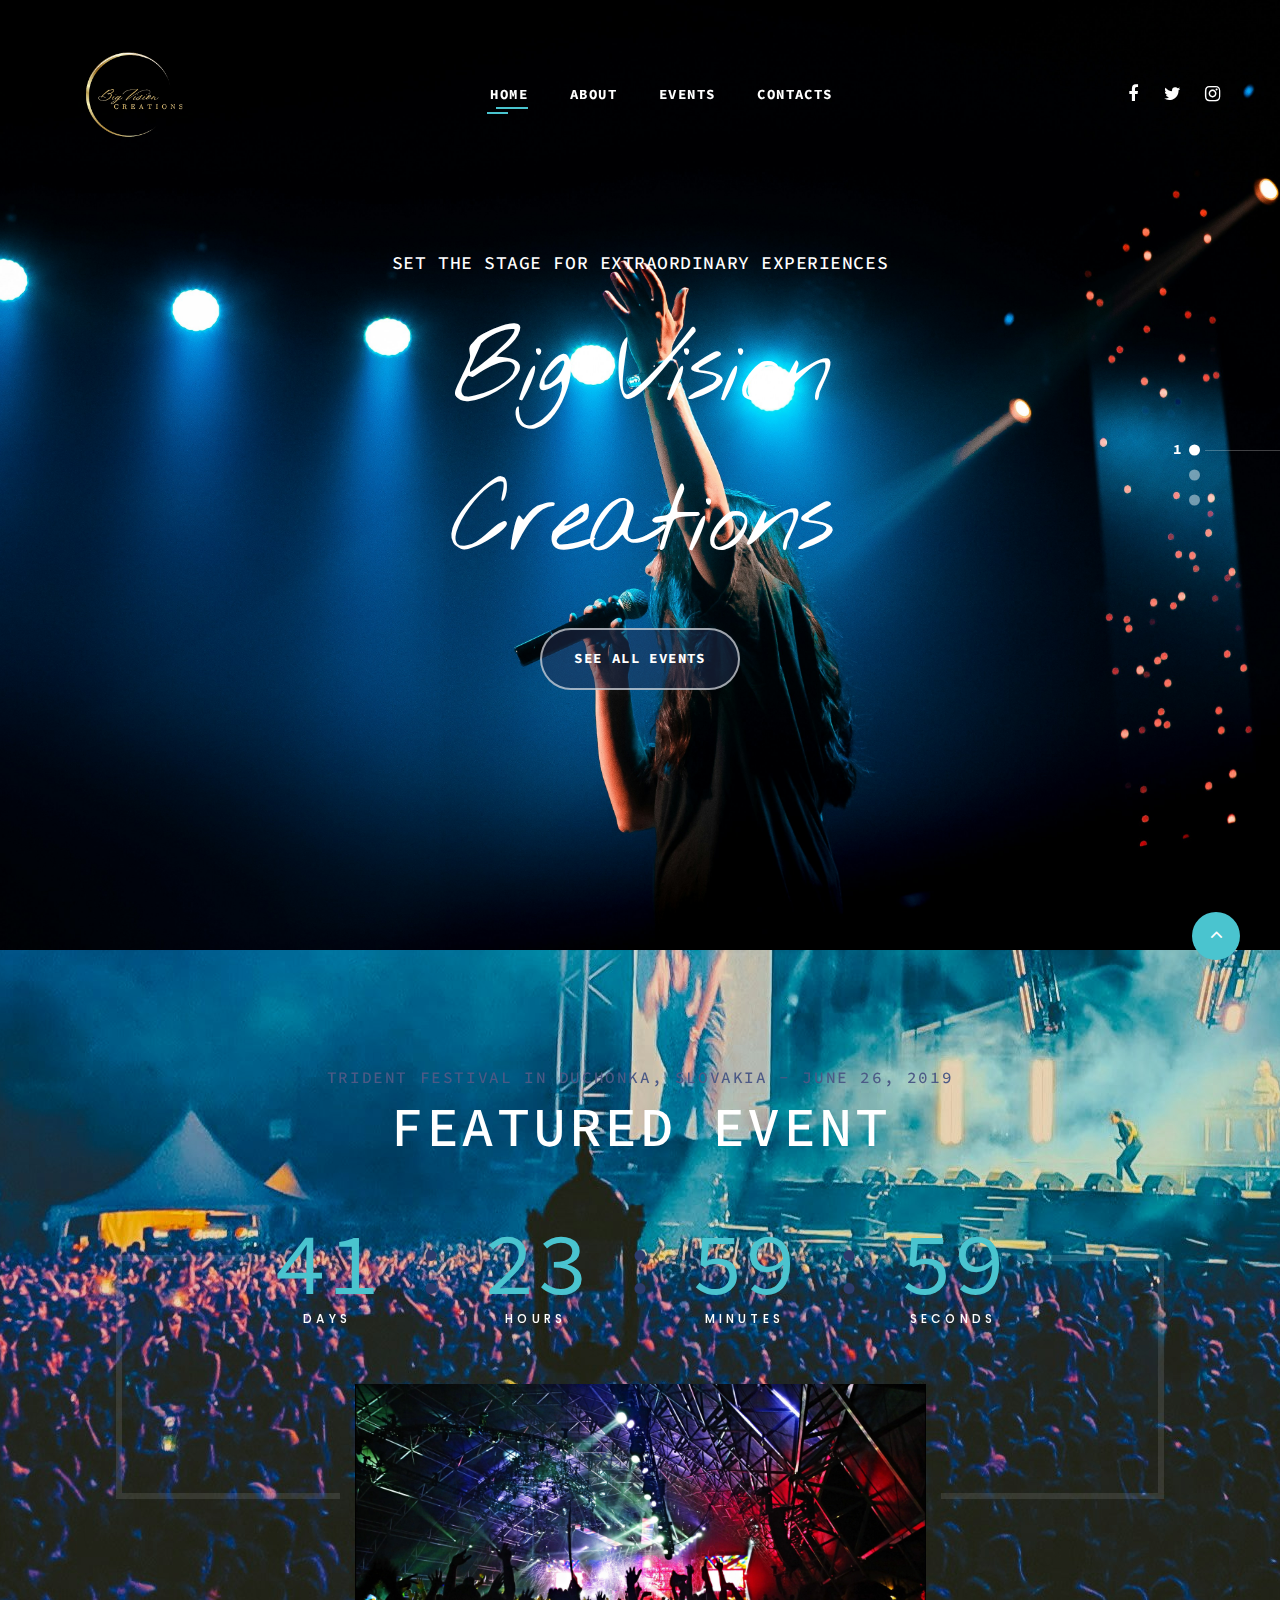
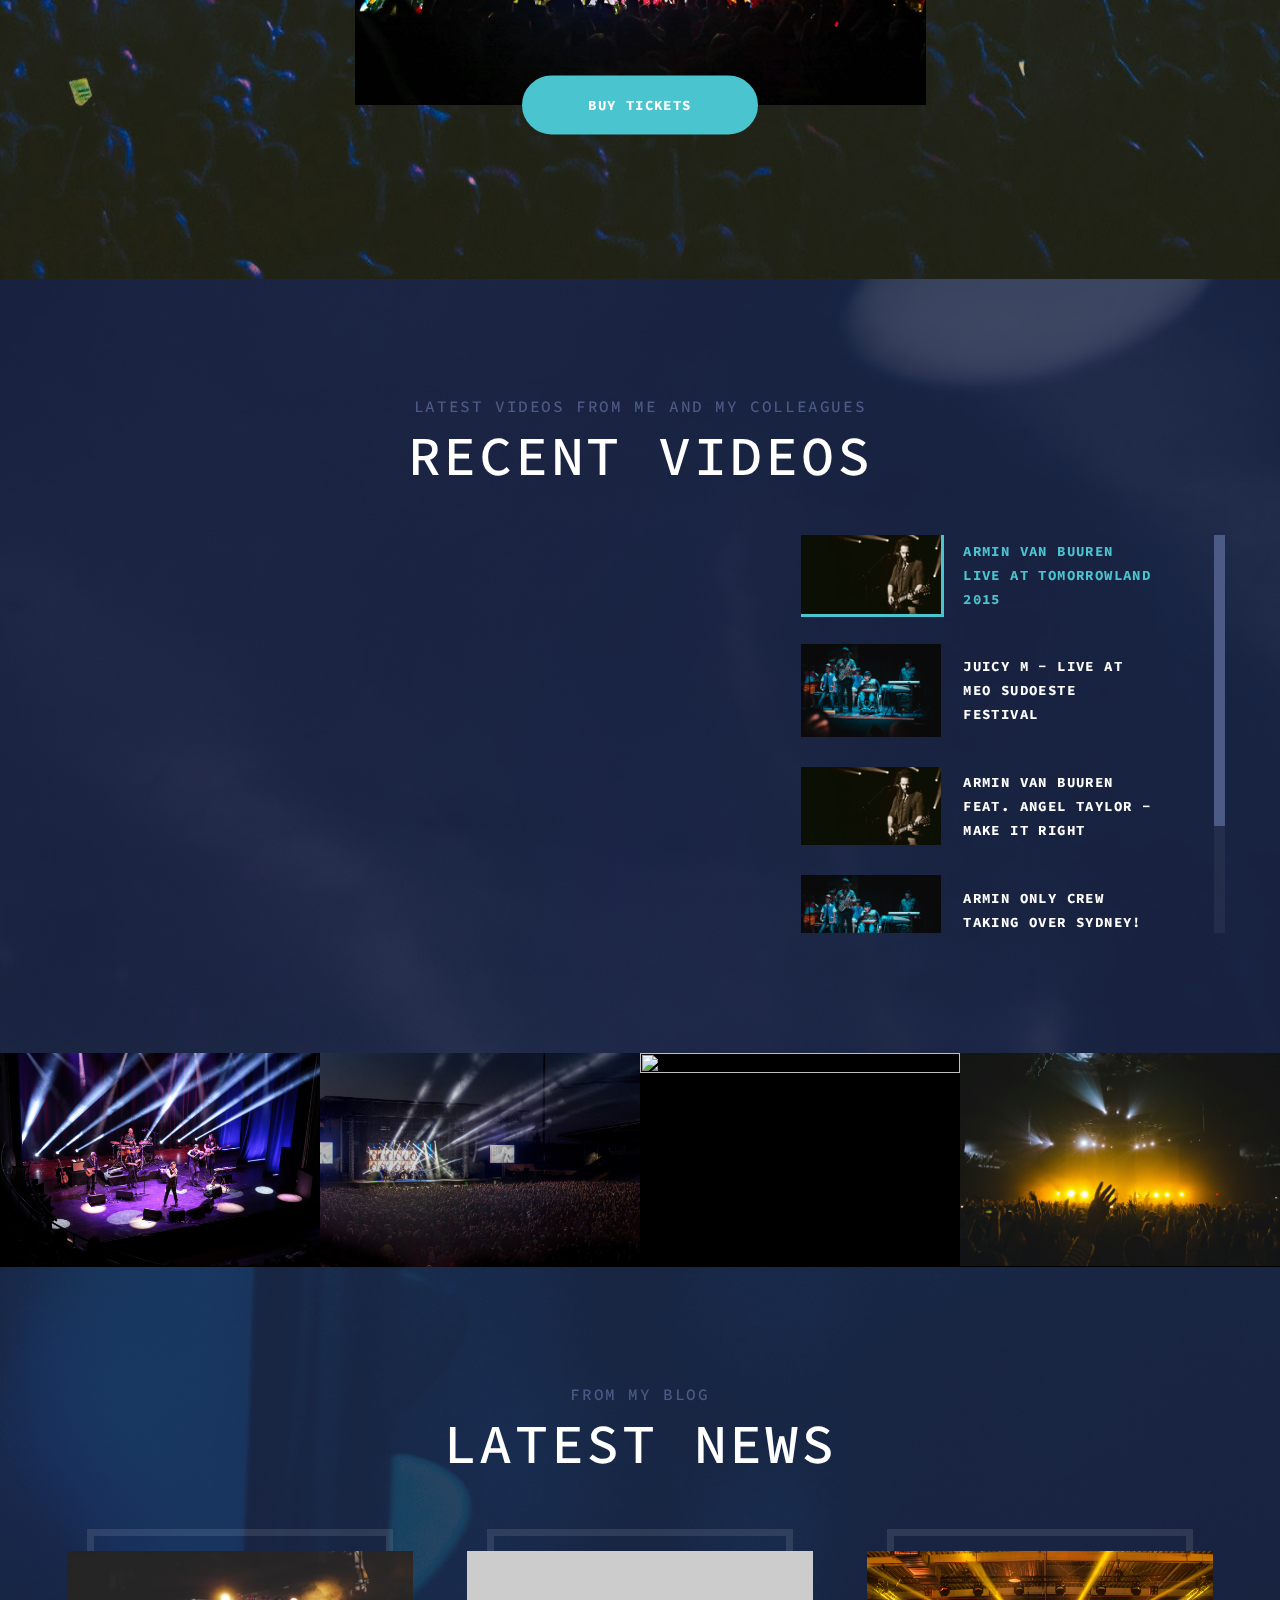
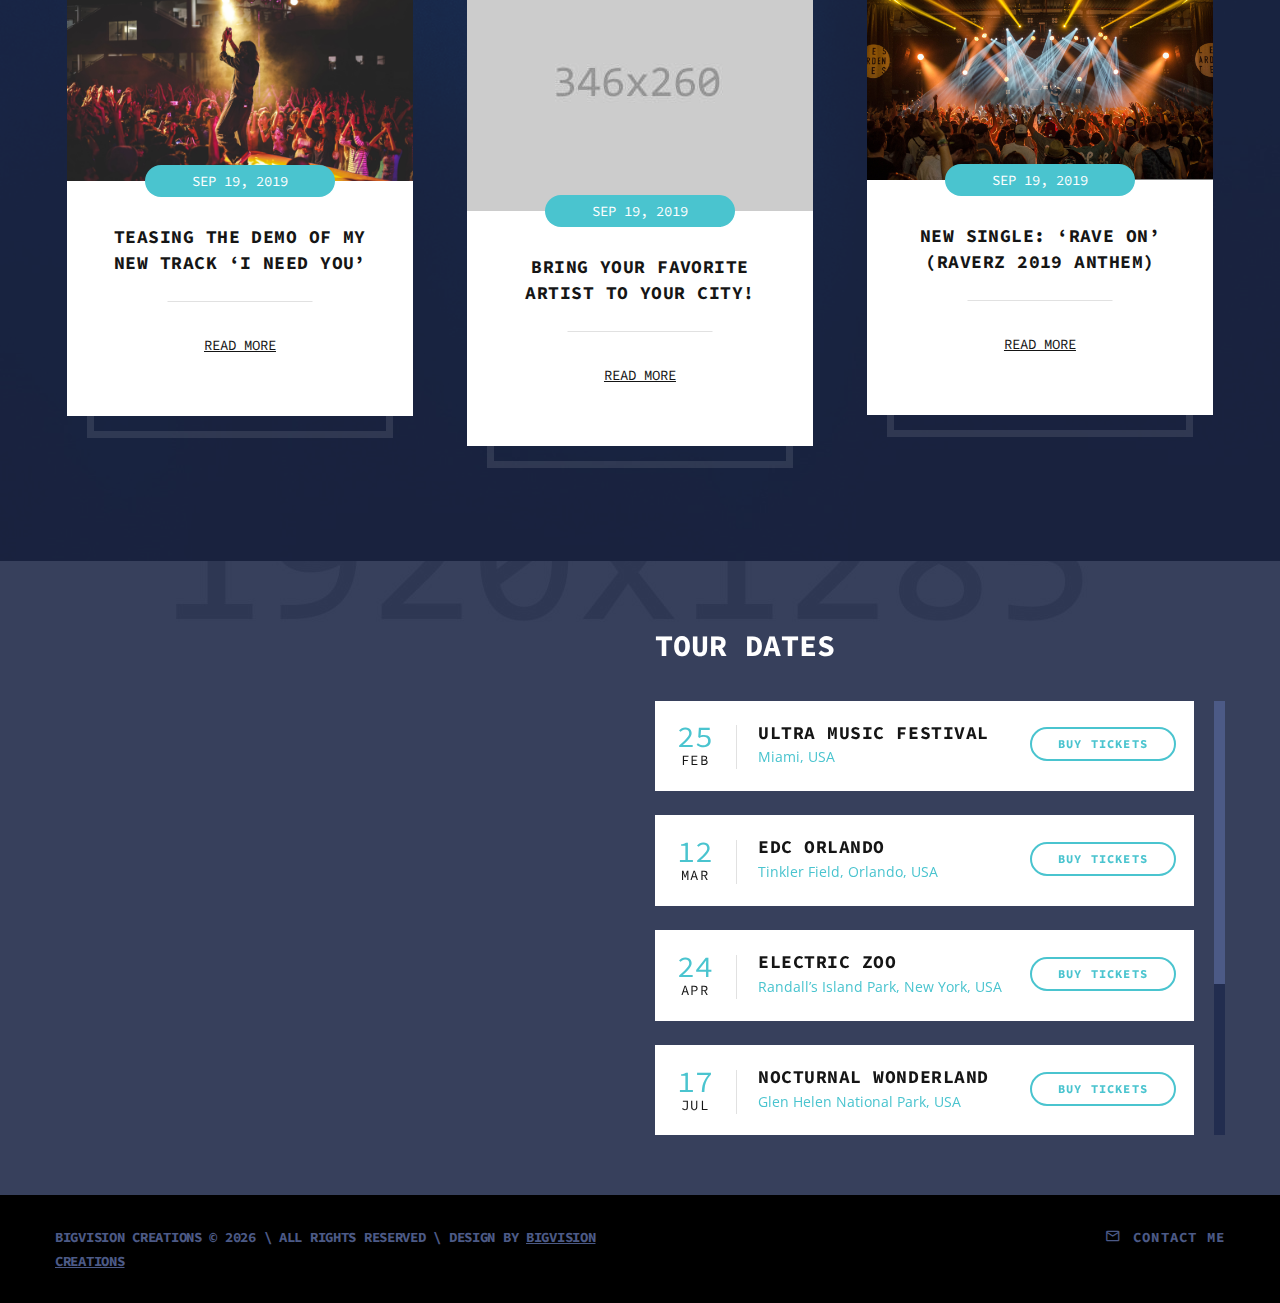
==== commit 959647c3: "removed the initial page" ====
--- a/index.html
+++ b/index.html
@@ -70,7 +70,7 @@
       <section class="section swiper-container swiper-slider swiper-slider-1" data-loop="true" data-autoplay="3892" data-simulate-touch="false">
         
         <div class="swiper-wrapper text-center">
-          <div class="swiper-slide context-dark" data-slide-bg="images/home1-10-1920x950.jpg">
+          <!-- <div class="swiper-slide context-dark" data-slide-bg="images/home1-10-1920x950.jpg">
             <div class="swiper-slide-caption section-md">
               <div class="container">
                 <div class="row justify-content-lg-center">
@@ -81,7 +81,7 @@
                 </div>
               </div>
             </div>
-          </div>
+          </div> -->
           <div class="swiper-slide context-dark" data-slide-bg="images/home1-01-1920x950.jpg">
             <div class="swiper-slide-caption section-md">
               <div class="container">
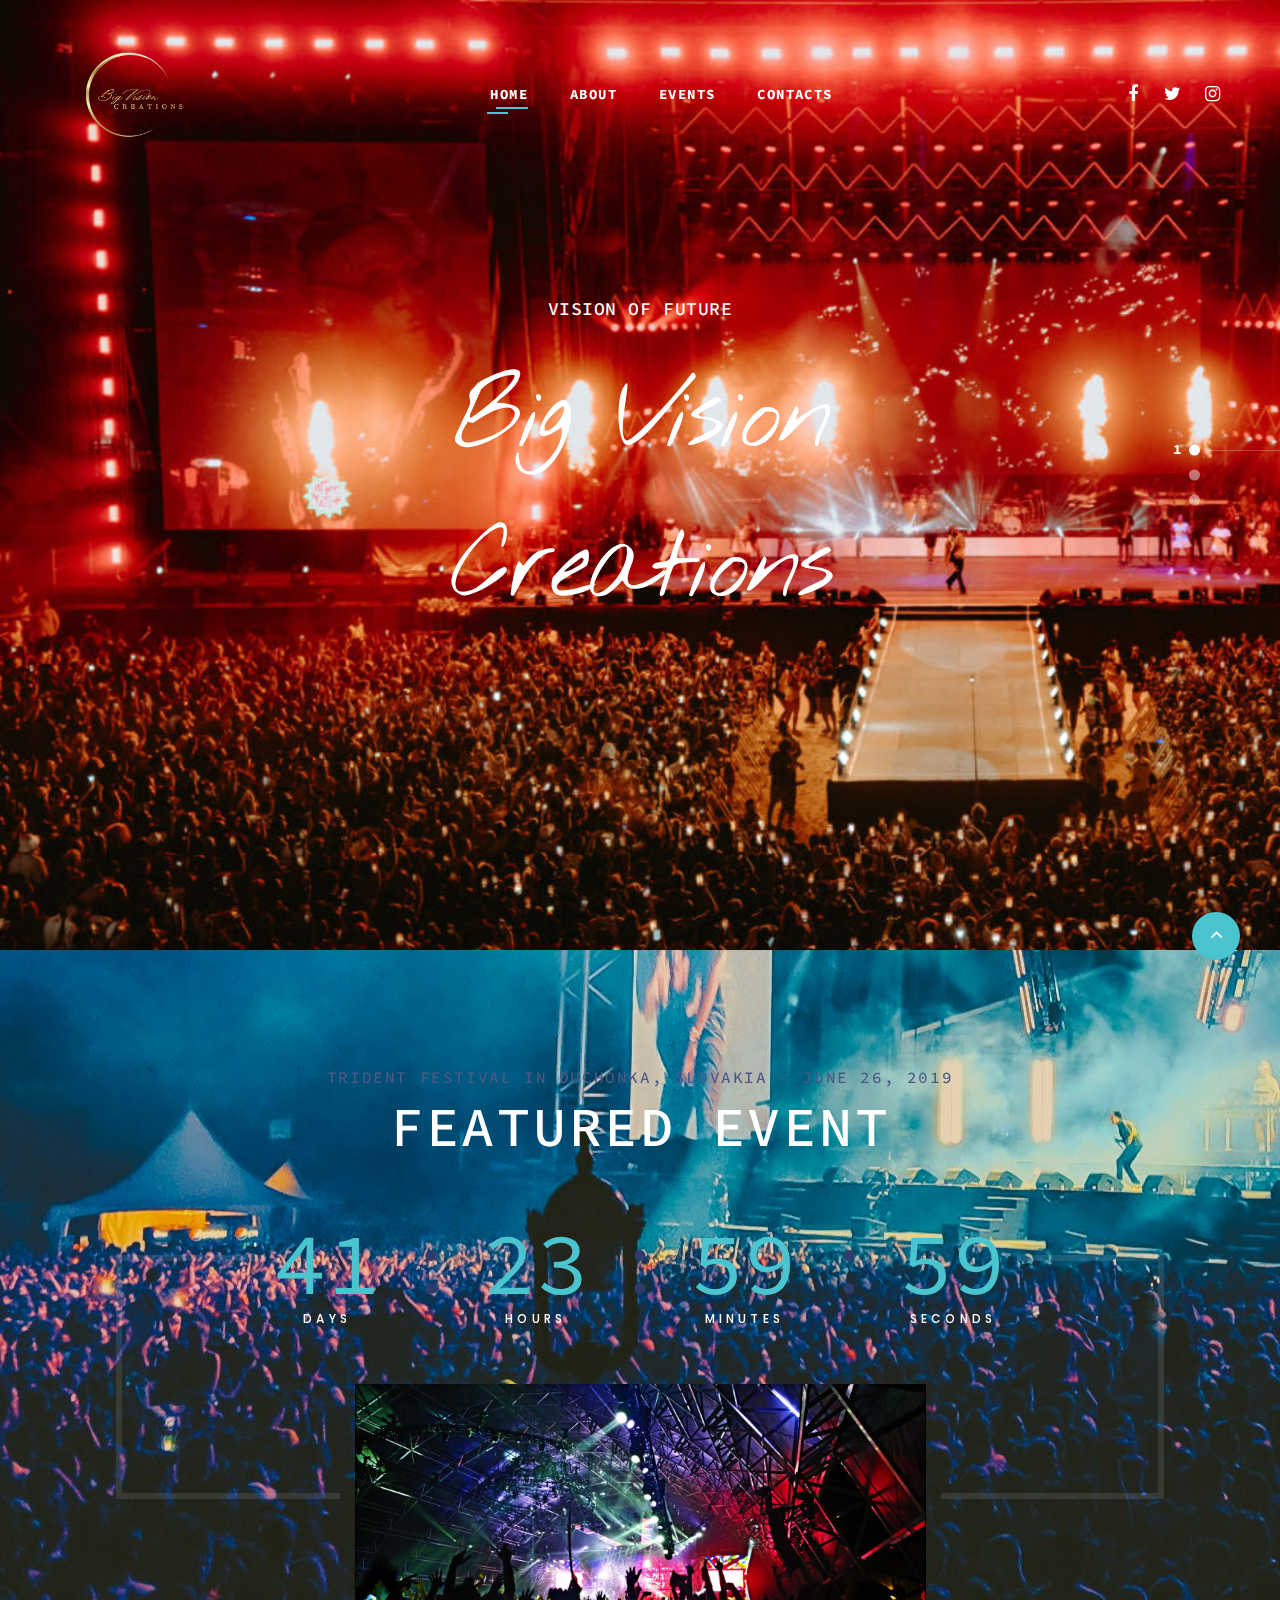
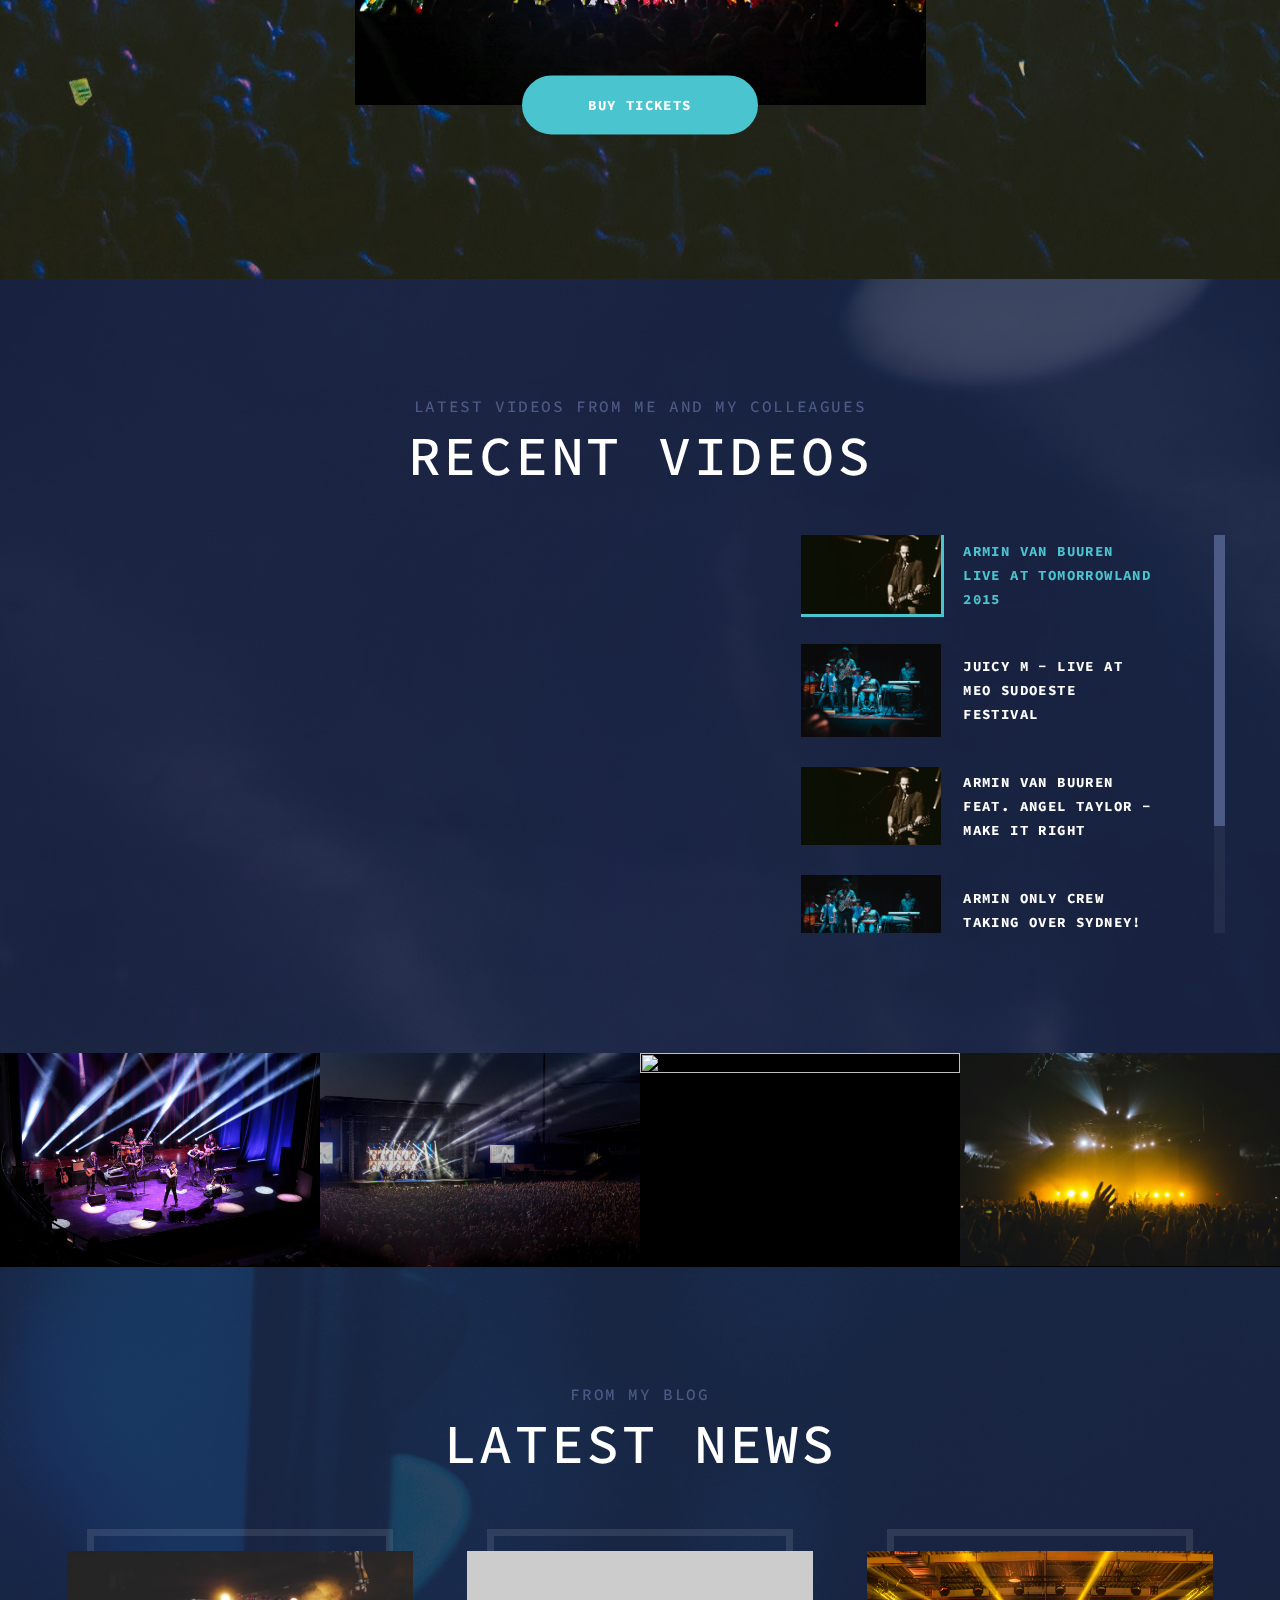
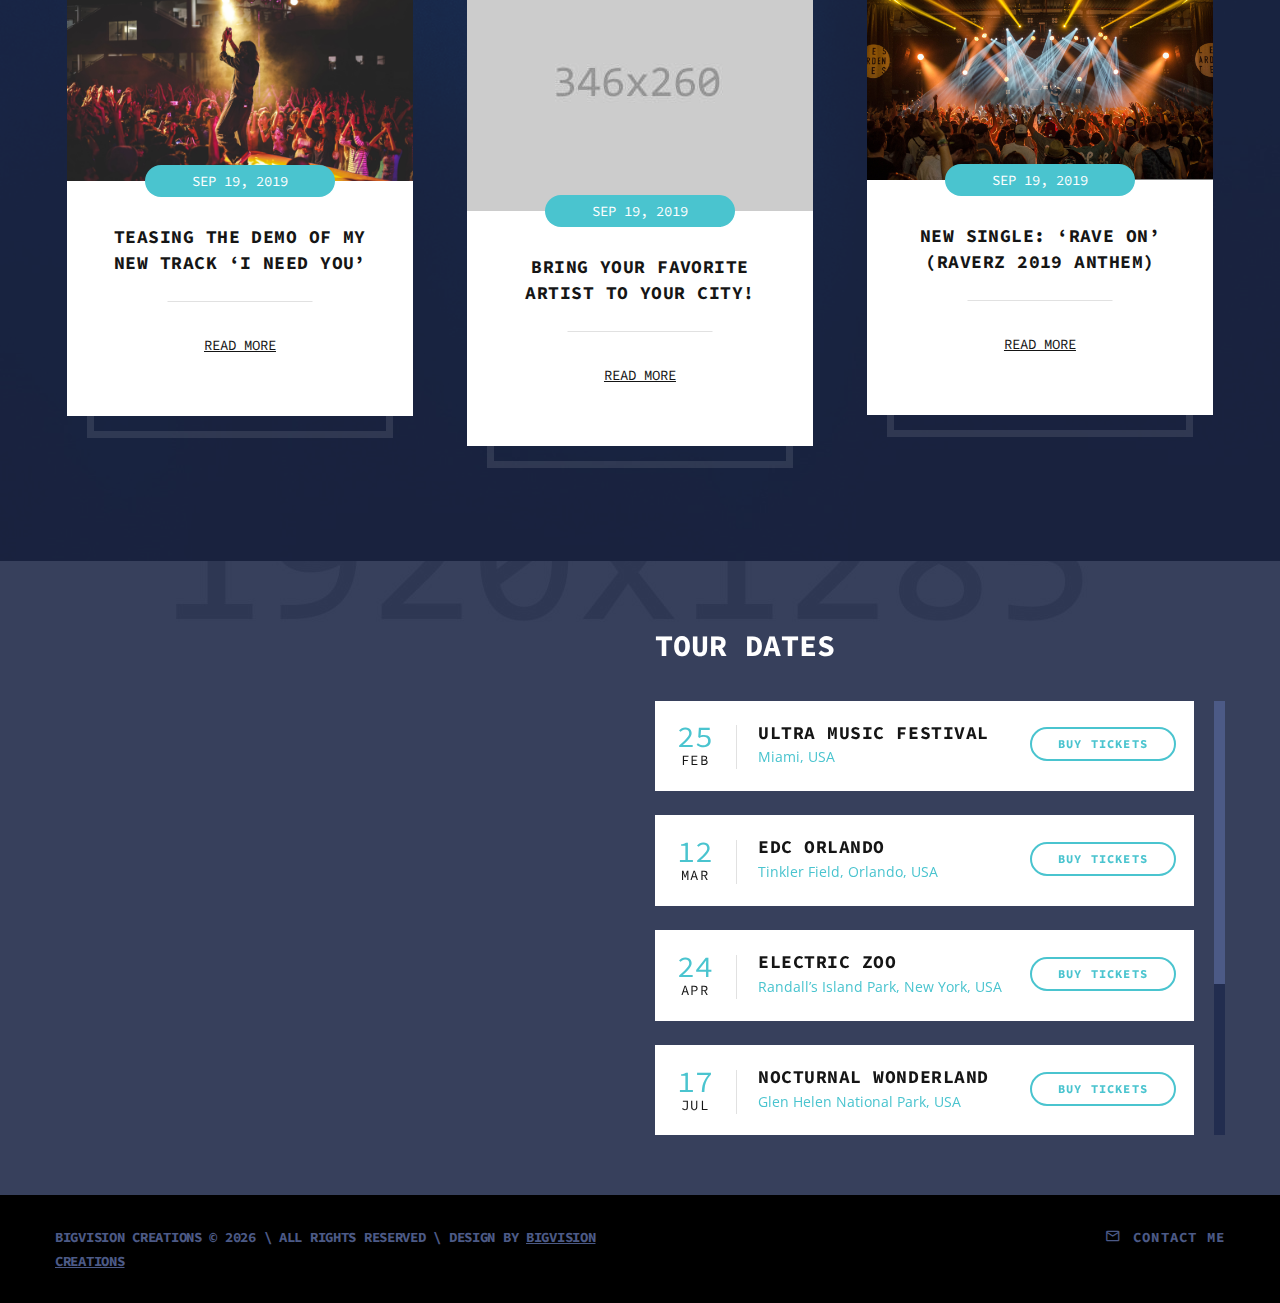
==== commit 5d022a1e: "changed home screed images, set contact" ====
--- a/index.html
+++ b/index.html
@@ -70,19 +70,19 @@
       <section class="section swiper-container swiper-slider swiper-slider-1" data-loop="true" data-autoplay="3892" data-simulate-touch="false">
         
         <div class="swiper-wrapper text-center">
-          <!-- <div class="swiper-slide context-dark" data-slide-bg="images/home1-10-1920x950.jpg">
+          <div class="swiper-slide context-dark" data-slide-bg="images/home1-11-1440x720.jpg">
             <div class="swiper-slide-caption section-md">
               <div class="container">
                 <div class="row justify-content-lg-center">
                   <div class="col-lg-8">
-                    <h5 class="text-warning bg-dark" data-caption-animate="fadeInUp" data-caption-delay="100" >Big Vision Creations</h5>
-                    <h1 data-caption-animate="fadeInUp" data-caption-delay="200">Vision of Future</h1> 
-                  </div>
-                </div>
-              </div>
-            </div>
-          </div> -->
-          <div class="swiper-slide context-dark" data-slide-bg="images/home1-01-1920x950.jpg">
+                    <h5 class="text-warning bg-dark" data-caption-animate="fadeInUp" data-caption-delay="100" >Vision of Future</h5>
+                    <h1 data-caption-animate="fadeInUp" data-caption-delay="200">Big Vision Creations</h1> 
+                  </div>
+                </div>
+              </div>
+            </div>
+          </div>
+          <!-- <div class="swiper-slide context-dark" data-slide-bg="images/home1-01-1920x950.jpg">
             <div class="swiper-slide-caption section-md">
               <div class="container">
                 <div class="row justify-content-lg-center">
@@ -94,7 +94,7 @@
                 </div>
               </div>
             </div>
-          </div>
+          </div> -->
           <div class="swiper-slide context-dark" data-slide-bg="images/home1-02-1920x950.jpg">
             <div class="swiper-slide-caption section-md">
               <div class="container">
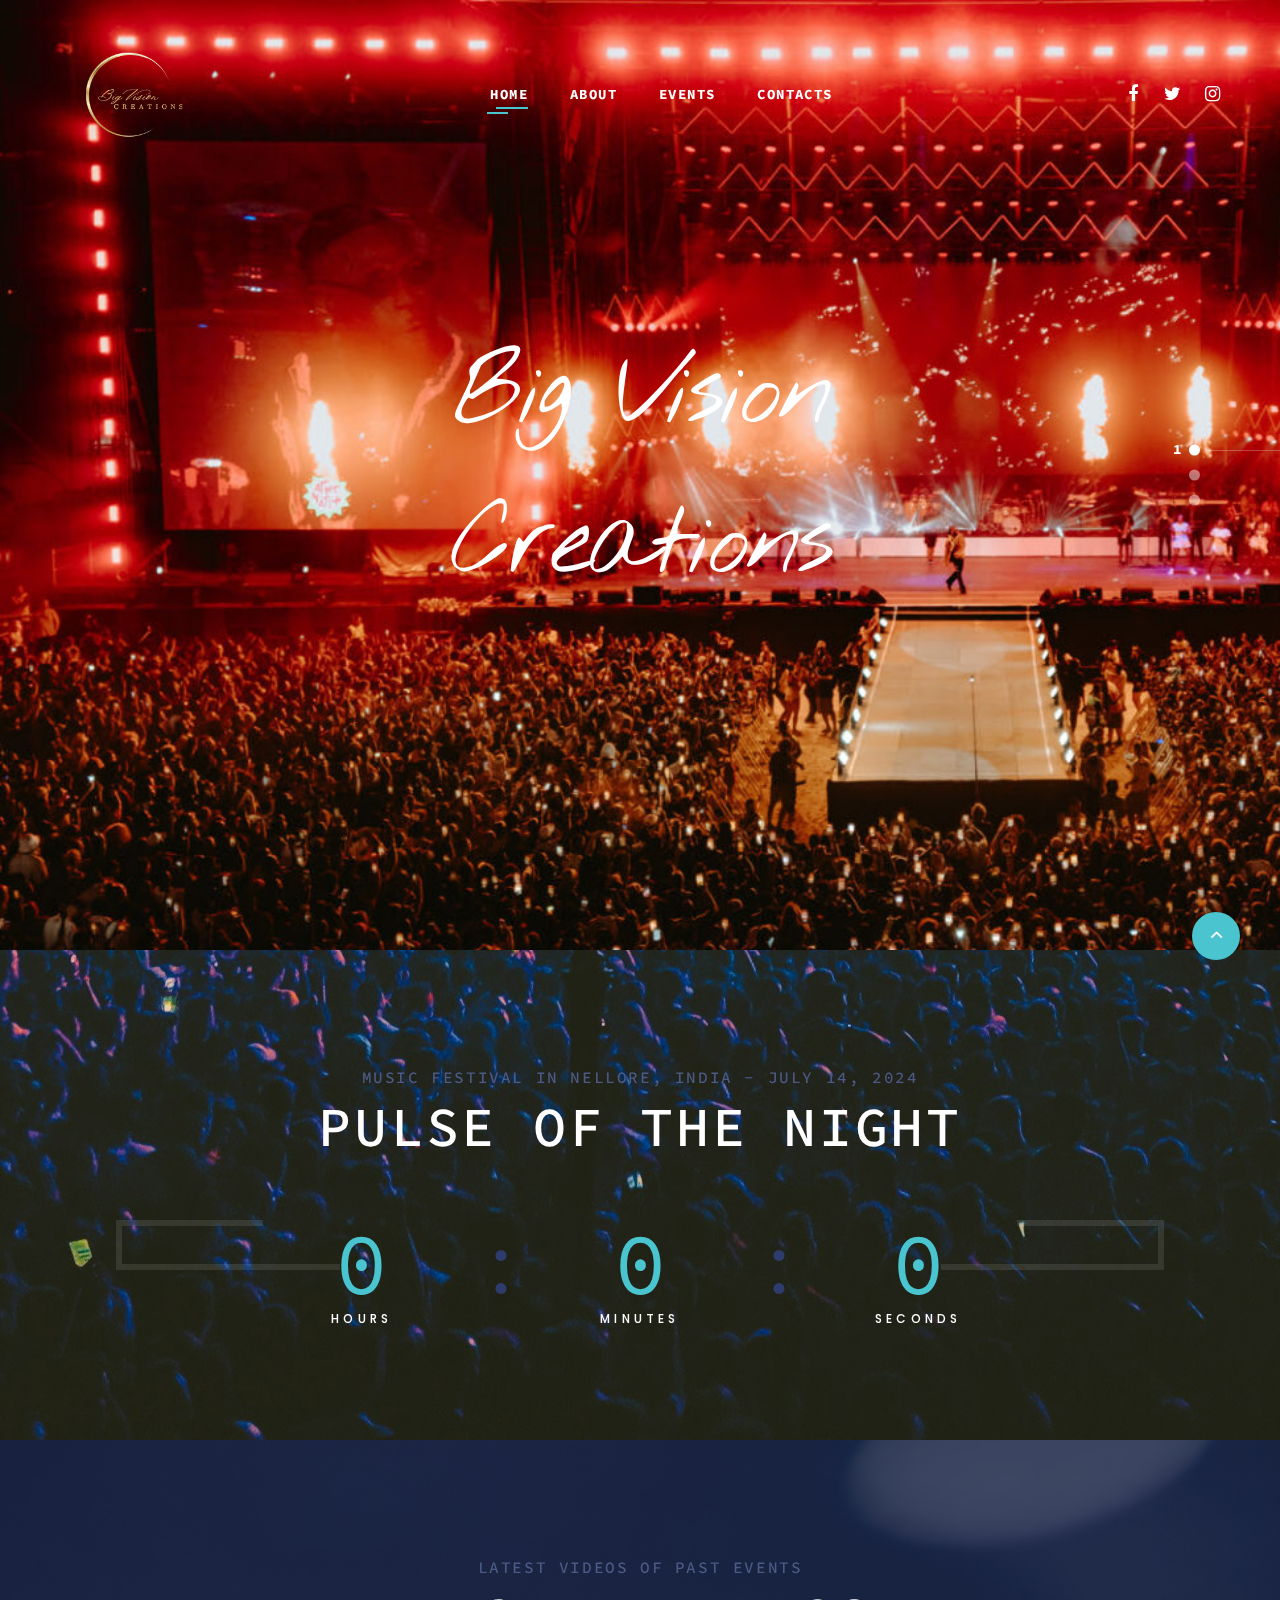
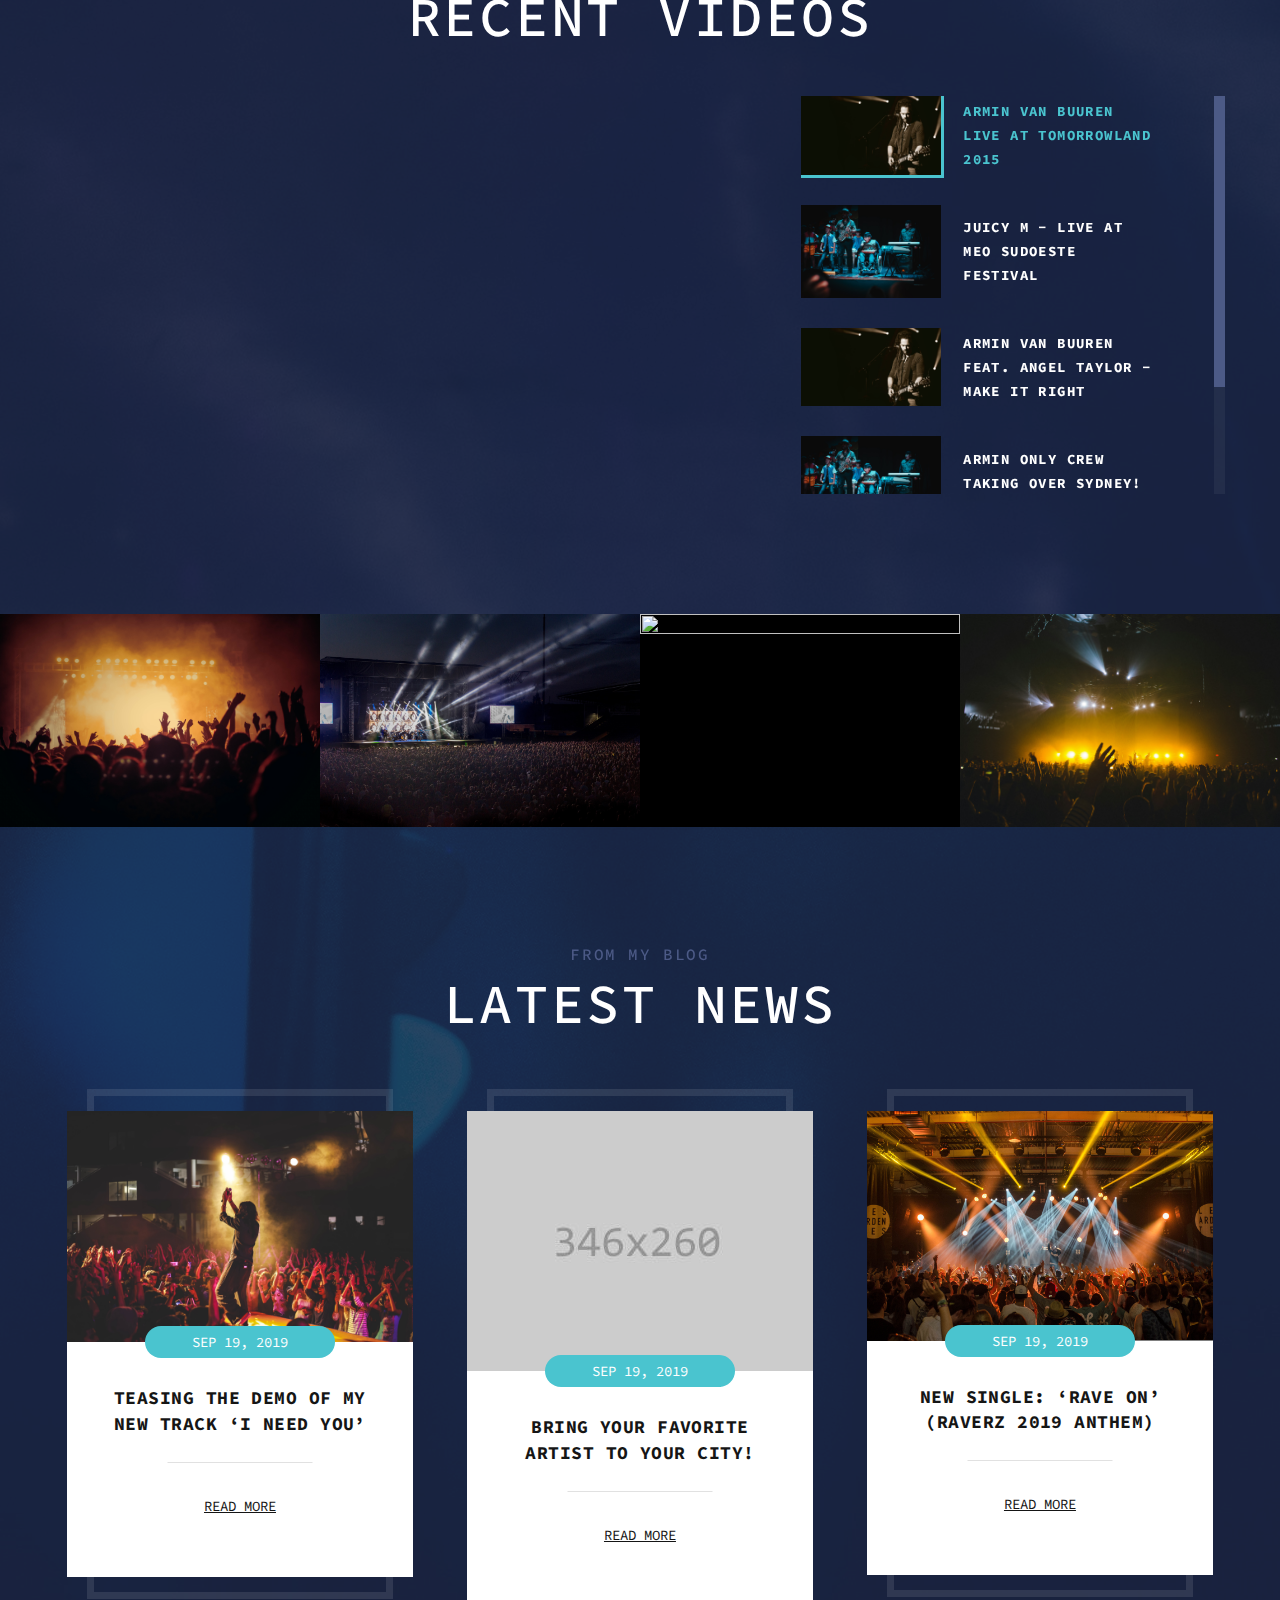
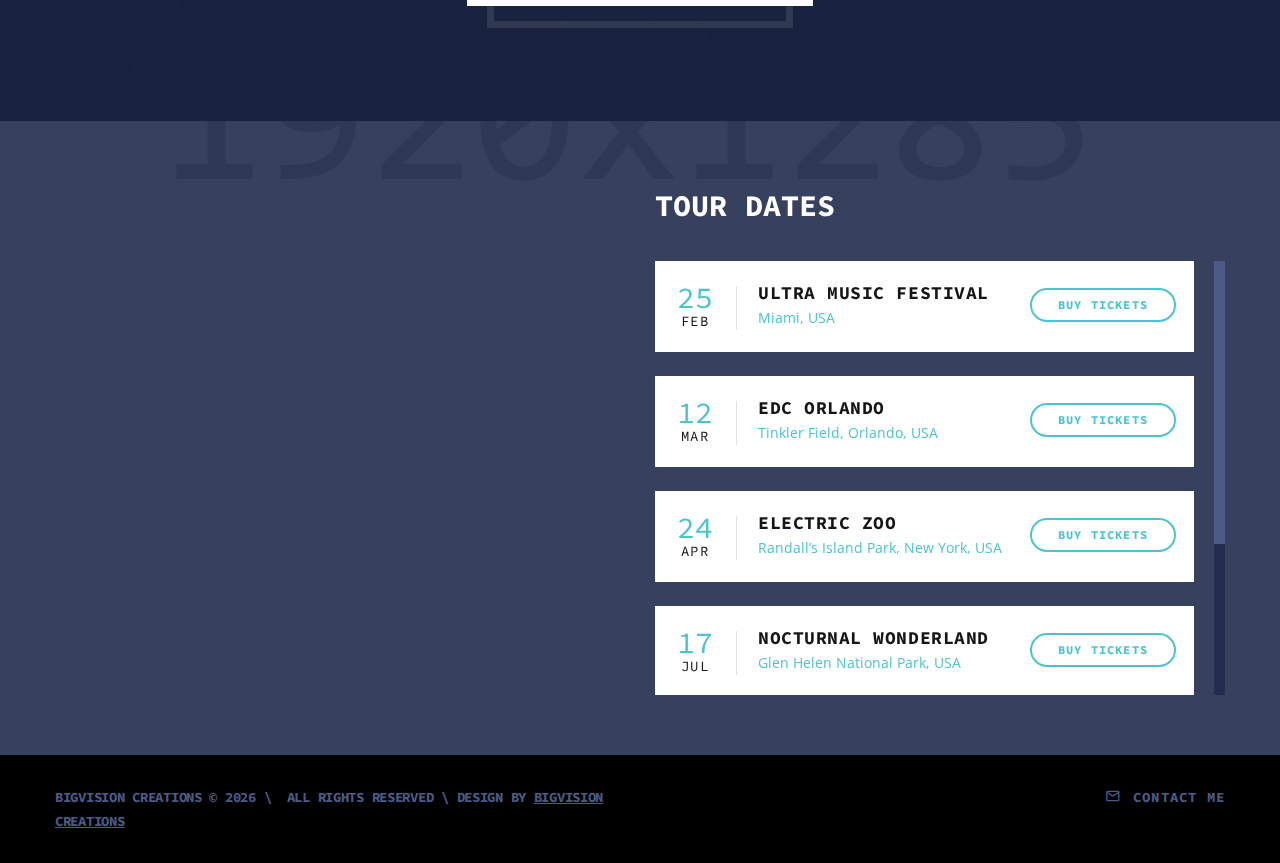
==== commit 955a63ee: "changed requriements for first event" ====
--- a/index.html
+++ b/index.html
@@ -75,7 +75,7 @@
               <div class="container">
                 <div class="row justify-content-lg-center">
                   <div class="col-lg-8">
-                    <h5 class="text-warning bg-dark" data-caption-animate="fadeInUp" data-caption-delay="100" >Vision of Future</h5>
+                    <!-- <h5 class="text-warning bg-dark" data-caption-animate="fadeInUp" data-caption-delay="100" >Vision of Future</h5> -->
                     <h1 data-caption-animate="fadeInUp" data-caption-delay="200">Big Vision Creations</h1> 
                   </div>
                 </div>
@@ -129,12 +129,14 @@
       <section class="parallax-container section-lg text-center" data-parallax-img="images/bg-home1-01-1920x1000.jpg">
         <div class="parallax-content">
           <div class="container">
-            <h6 class="text-gray-600">Trident Festival in Duchonka, slovakia - June 26, 2019</h6>
-            <h2>featured event</h2>
+            <h6 class="text-gray-600">Music Festival in Nellore, India - July 14, 2024</h6>
+            <h2>PULSE OF THE NIGHT</h2>
             <div class="row justify-content-center">
               <div class="col-lg-11">
                 <div class="post-event">
-                  <div class="countdown" data-type="until" data-time="17 Aug 2019 00:00"></div><img src="images/events-02-571x313.jpg" alt="" width="571" height="156"/><a class="button button-primary button-lg" href="#">buy tickets</a>
+                  <div class="countdown" data-type="until" data-time="14 July 2024 19:00"></div>
+                  <!-- <img src="images/events-02-571x313.jpg" alt="" width="571" height="156"/>
+                  <a class="button button-primary button-lg" href="#">buy tickets</a> -->
                 </div>
               </div>
             </div>
@@ -146,7 +148,7 @@
         <div class="container"> -->
           <section class="parallax-container parallax-overlay-01 section section-xl bg-default text-center" data-parallax-img="images/overlay-1-1920x1285.jpg">
             <div class="parallax-content container">
-          <h6 class="text-gray-600">latest videos from me and my colleagues</h6>
+          <h6 class="text-gray-600">latest videos of past events</h6>
           <h2>recent videos</h2>
           <!--Bootstrap tabs-->
           <div class="tabs-custom tabs-vertical tabs-video" id="tabs-2">
@@ -410,7 +412,9 @@
         <div class="container">
           <div class="row row-15">
             <div class="col-sm-6">
-              <p class="rights"><span>BigVision Creations</span><span>&nbsp;</span><span>&copy;&nbsp;</span><span class="copyright-year"></span><span>&nbsp;</span><span>\&nbsp;</span>All Rights Reserved
+              <p class="rights"><span>BigVision Creations</span><span>&nbsp;</span><span>&copy;&nbsp;</span><span class="copyright-year"></span><span>&nbsp;</span><span>\&nbsp;
+                
+              </span>All Rights Reserved
                 \ Design by <a href="https://www.bigvisioncreations.com/">BigVision Creations</a>
               </p>
             </div>
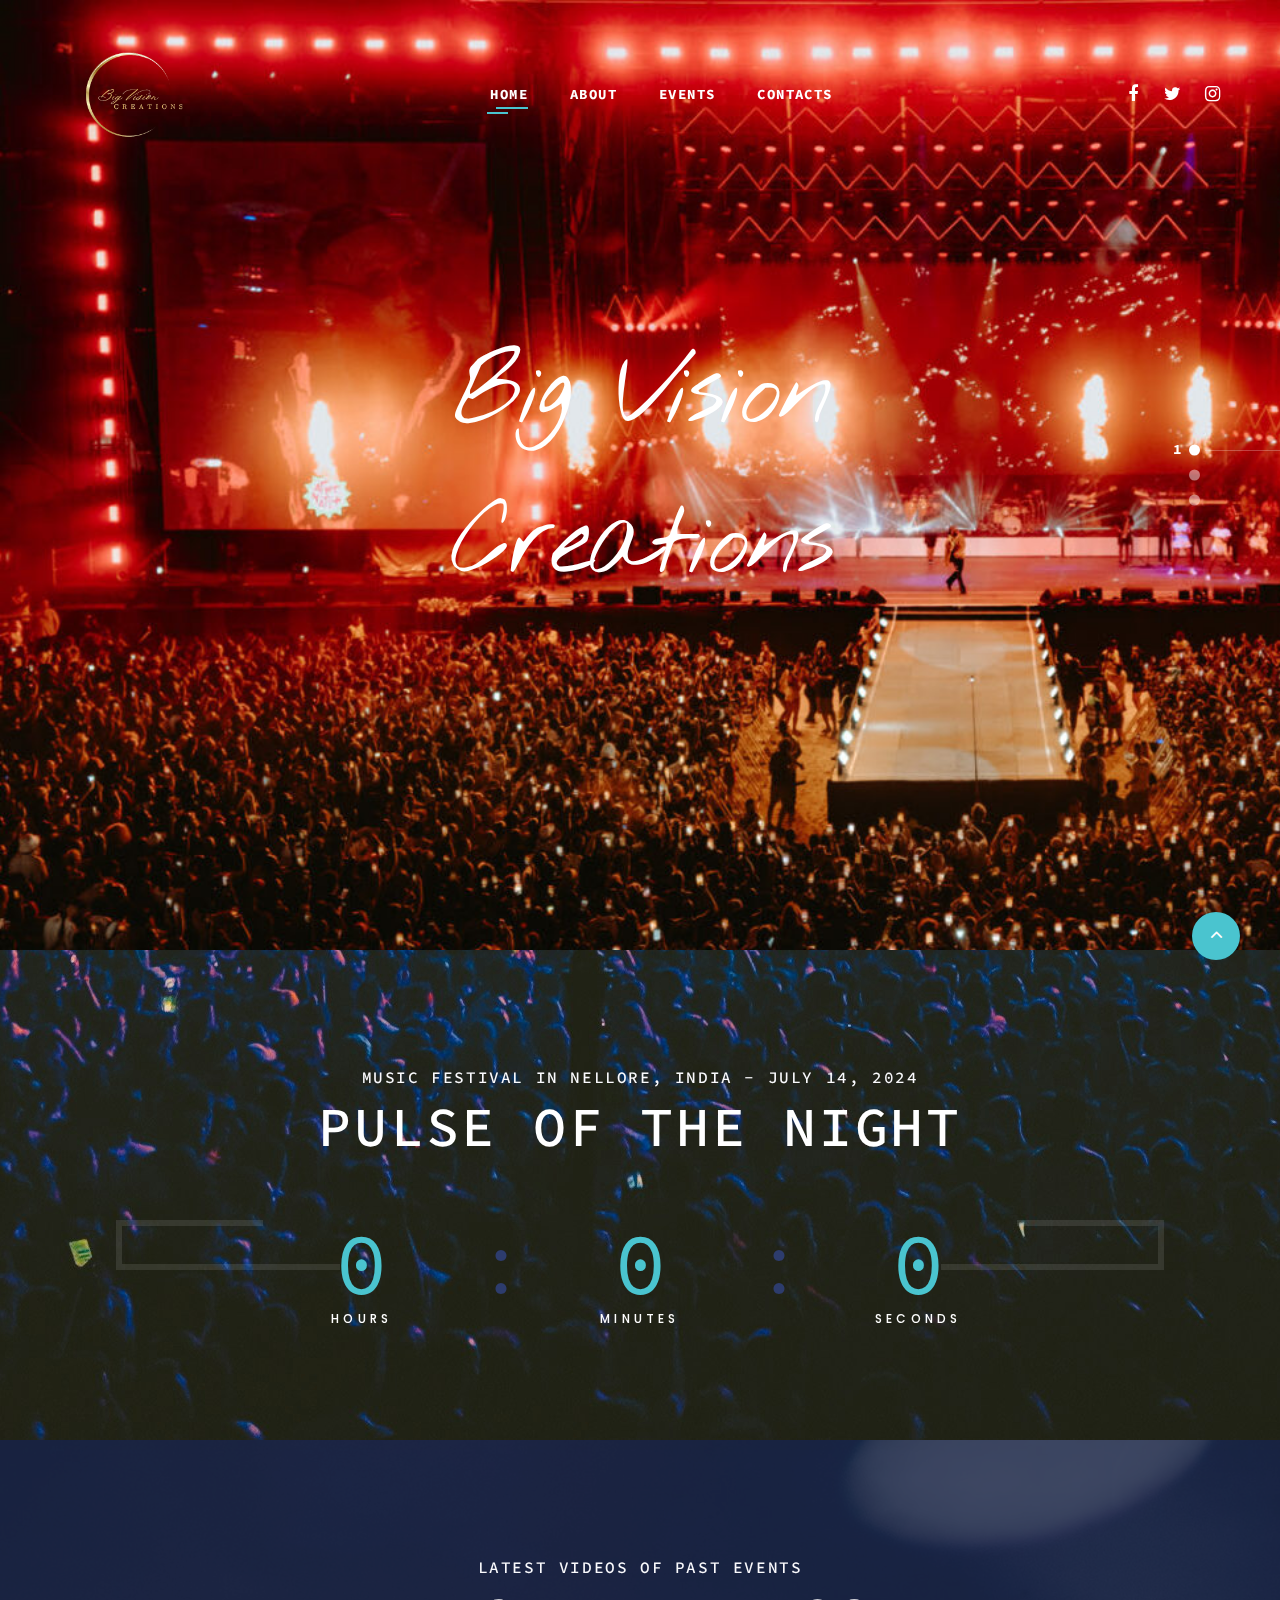
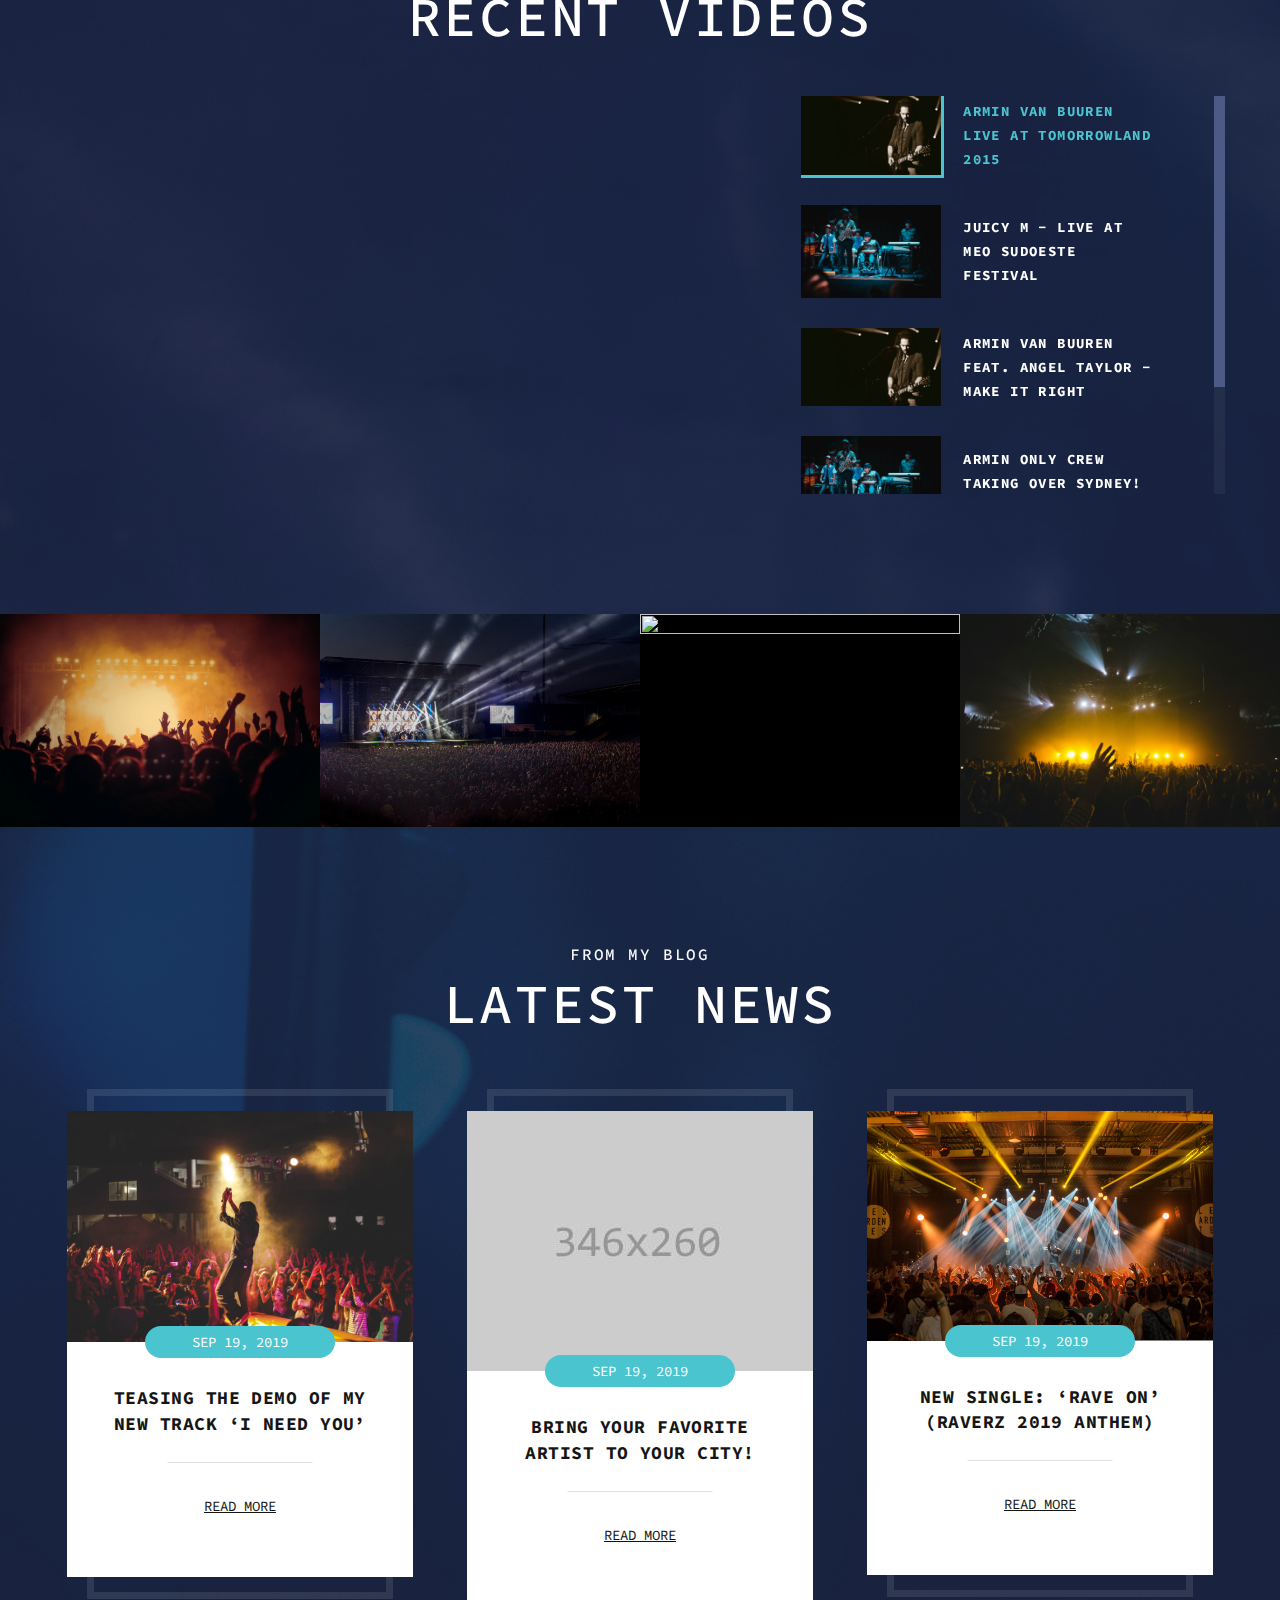
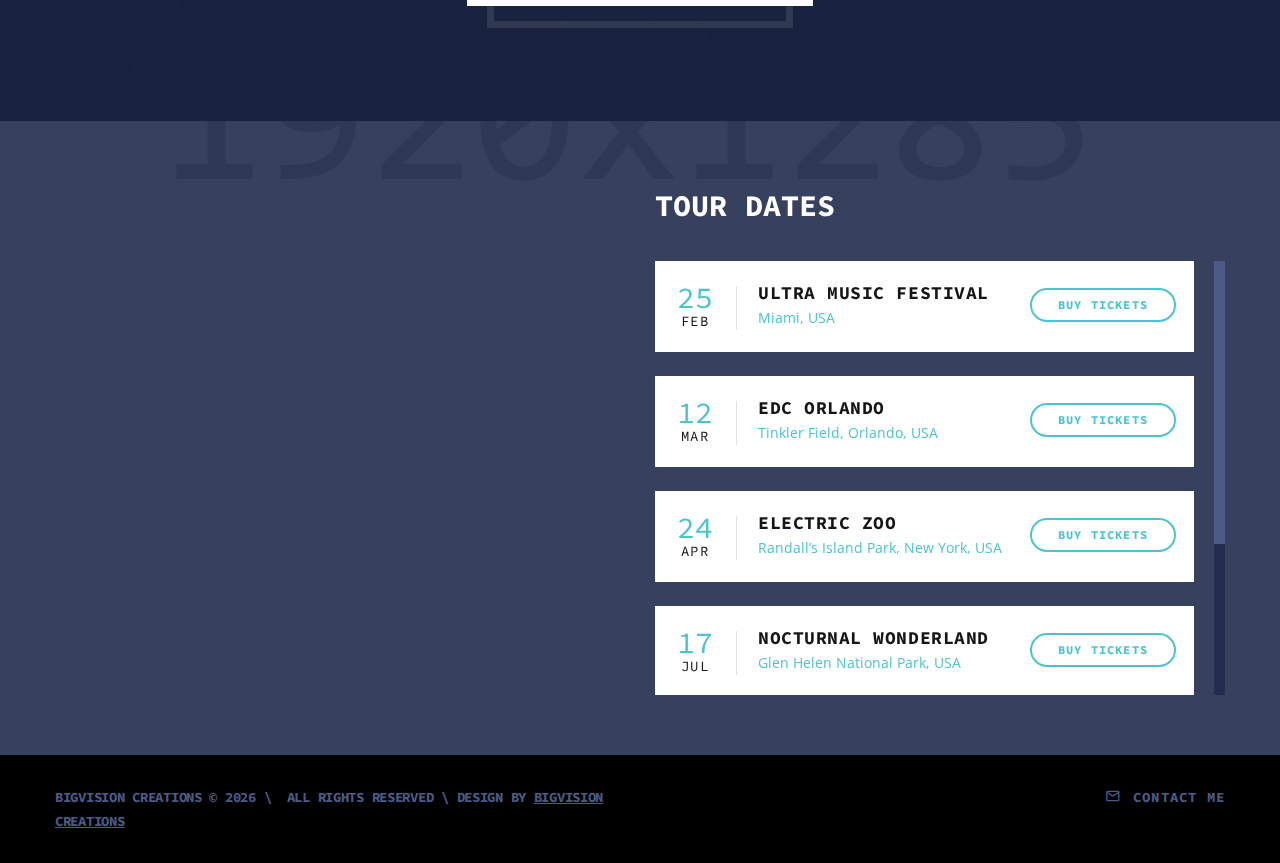
==== commit 446f746a: "changed the date" ====
--- a/index.html
+++ b/index.html
@@ -134,7 +134,7 @@
             <div class="row justify-content-center">
               <div class="col-lg-11">
                 <div class="post-event">
-                  <div class="countdown" data-type="until" data-time="14 July 2024 19:00"></div>
+                  <div class="countdown" data-type="until" data-time="28 July 2024 19:00"></div>
                   <!-- <img src="images/events-02-571x313.jpg" alt="" width="571" height="156"/>
                   <a class="button button-primary button-lg" href="#">buy tickets</a> -->
                 </div>
@@ -413,7 +413,7 @@
           <div class="row row-15">
             <div class="col-sm-6">
               <p class="rights"><span>BigVision Creations</span><span>&nbsp;</span><span>&copy;&nbsp;</span><span class="copyright-year"></span><span>&nbsp;</span><span>\&nbsp;
-                
+
               </span>All Rights Reserved
                 \ Design by <a href="https://www.bigvisioncreations.com/">BigVision Creations</a>
               </p>
--- a/css/style.css
+++ b/css/style.css
@@ -9924,7 +9924,7 @@
 }
 
 .text-gray-600 {
-	color: #4c5a86;
+	color: #fafafd;
 }
 
 .custom-title {
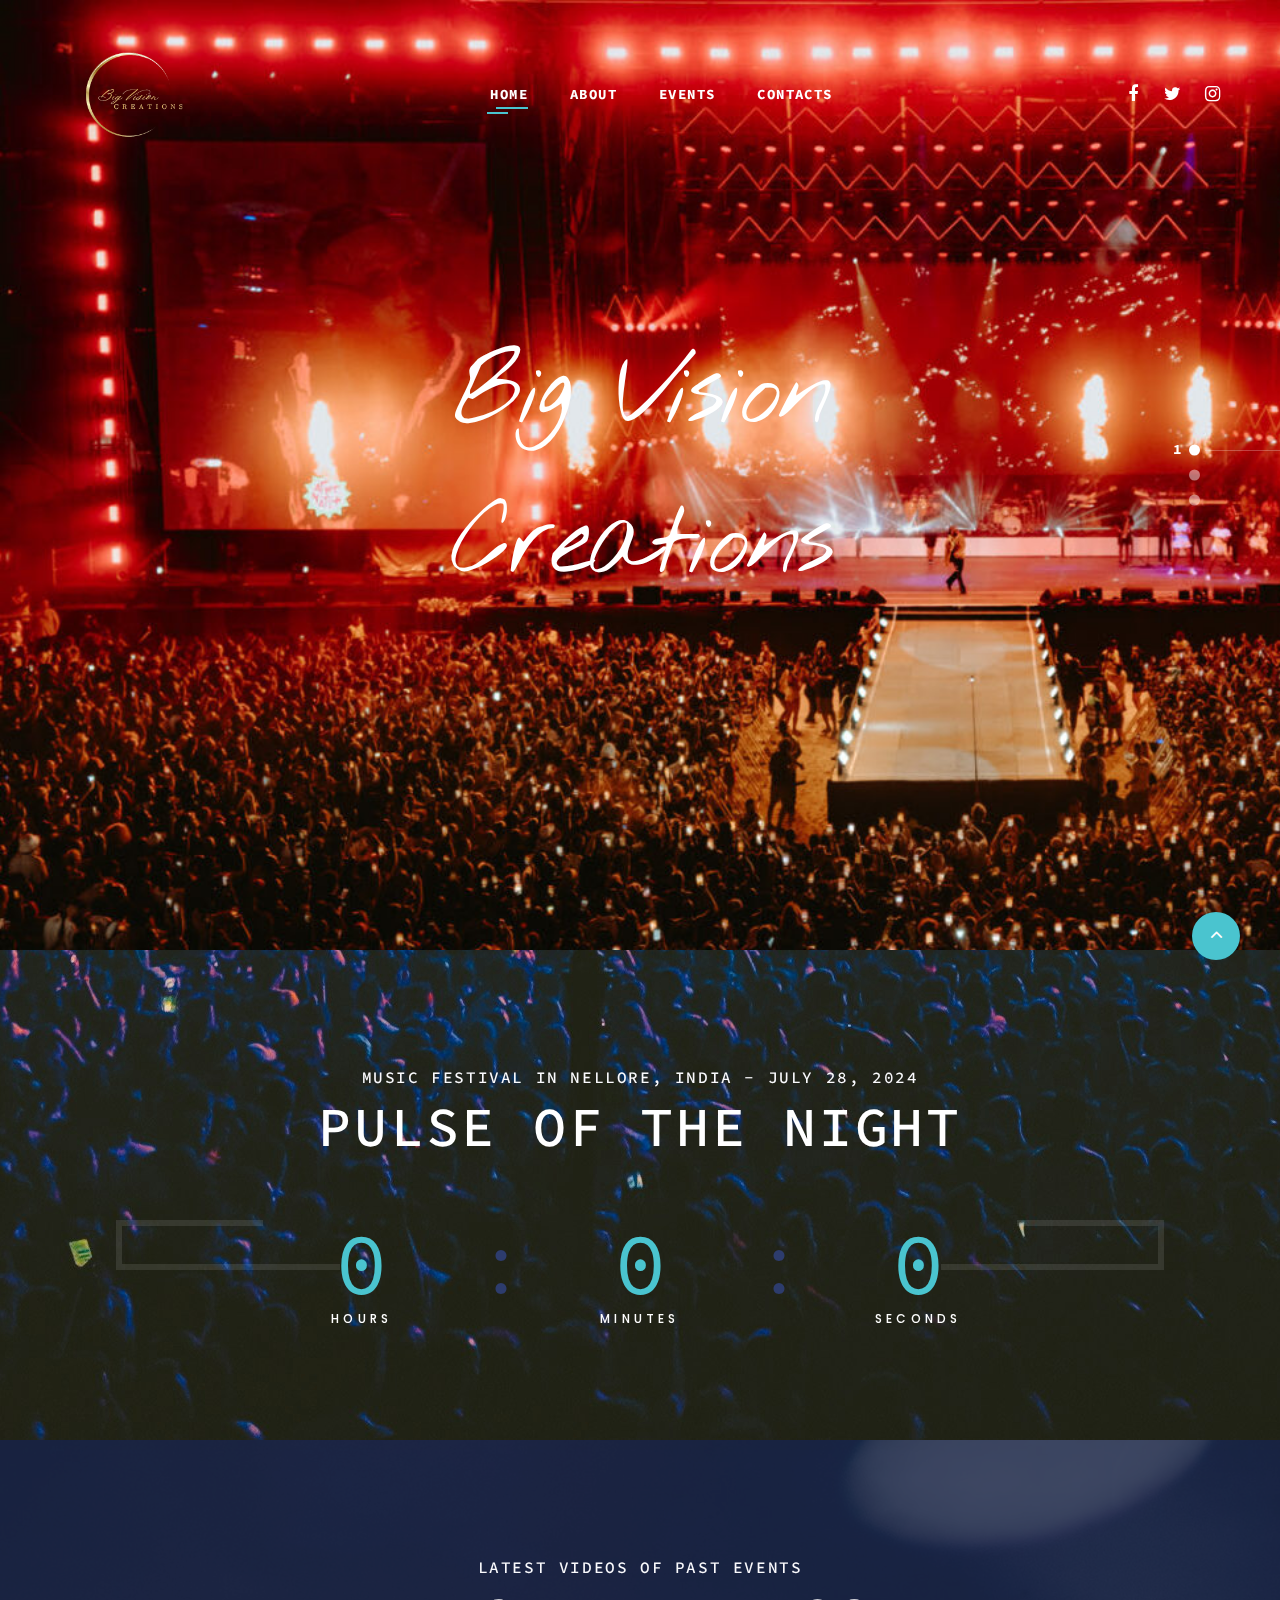
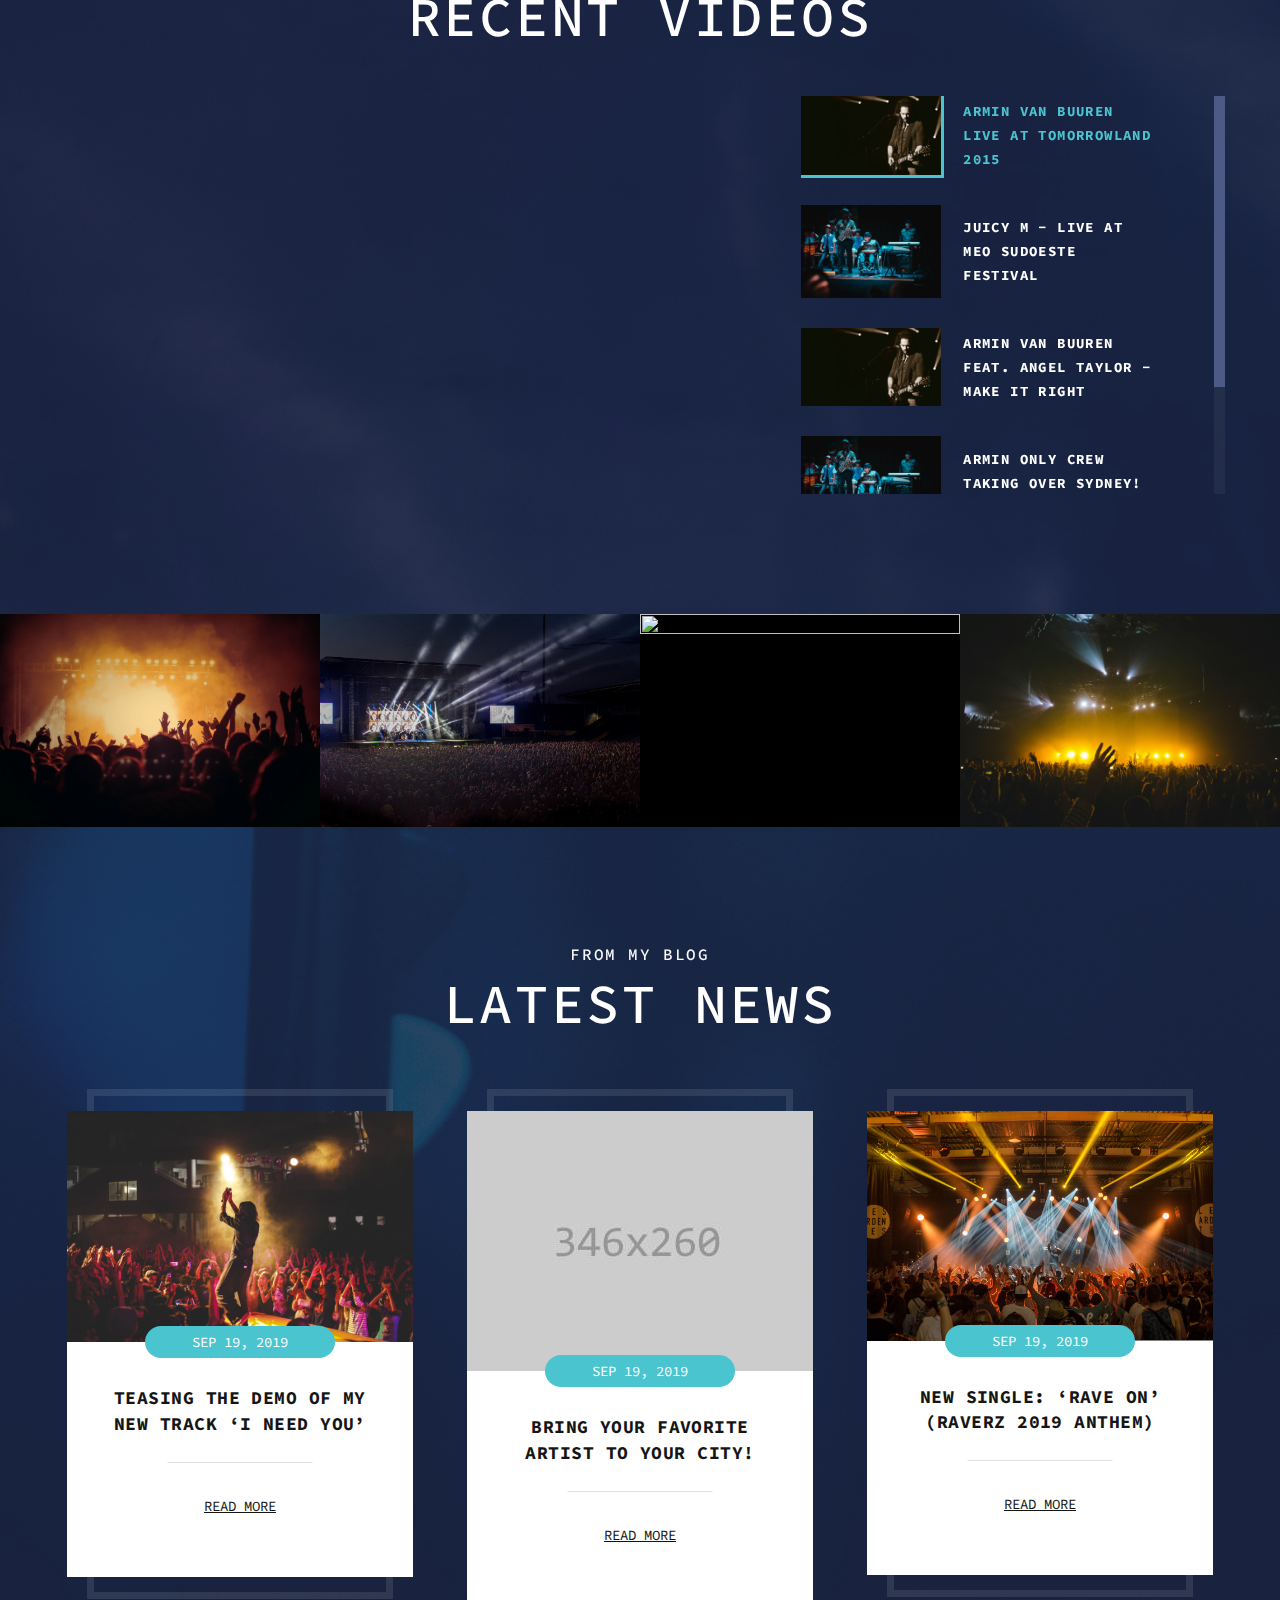
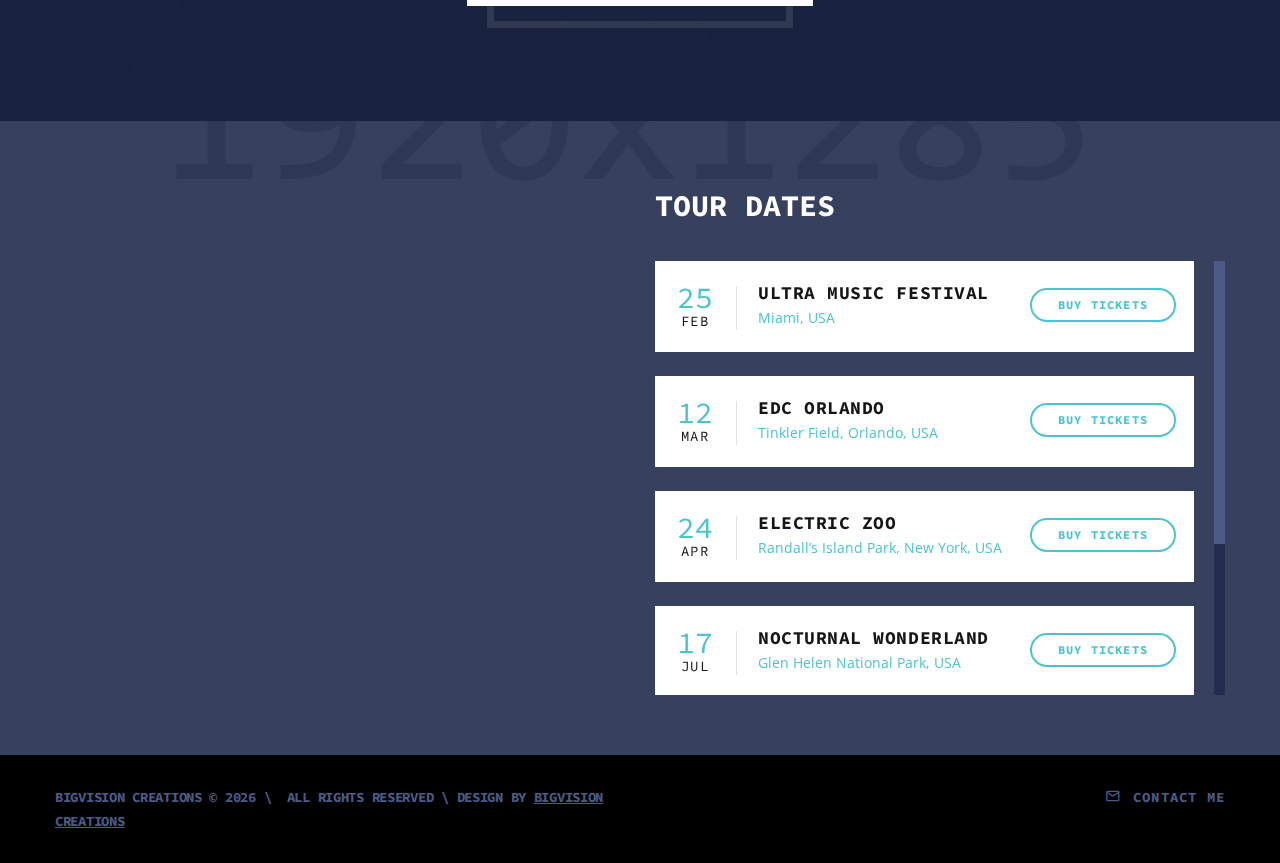
==== commit 93d107e3: "changed date" ====
--- a/index.html
+++ b/index.html
@@ -129,7 +129,7 @@
       <section class="parallax-container section-lg text-center" data-parallax-img="images/bg-home1-01-1920x1000.jpg">
         <div class="parallax-content">
           <div class="container">
-            <h6 class="text-gray-600">Music Festival in Nellore, India - July 14, 2024</h6>
+            <h6 class="text-gray-600">Music Festival in Nellore, India - July 28, 2024</h6>
             <h2>PULSE OF THE NIGHT</h2>
             <div class="row justify-content-center">
               <div class="col-lg-11">
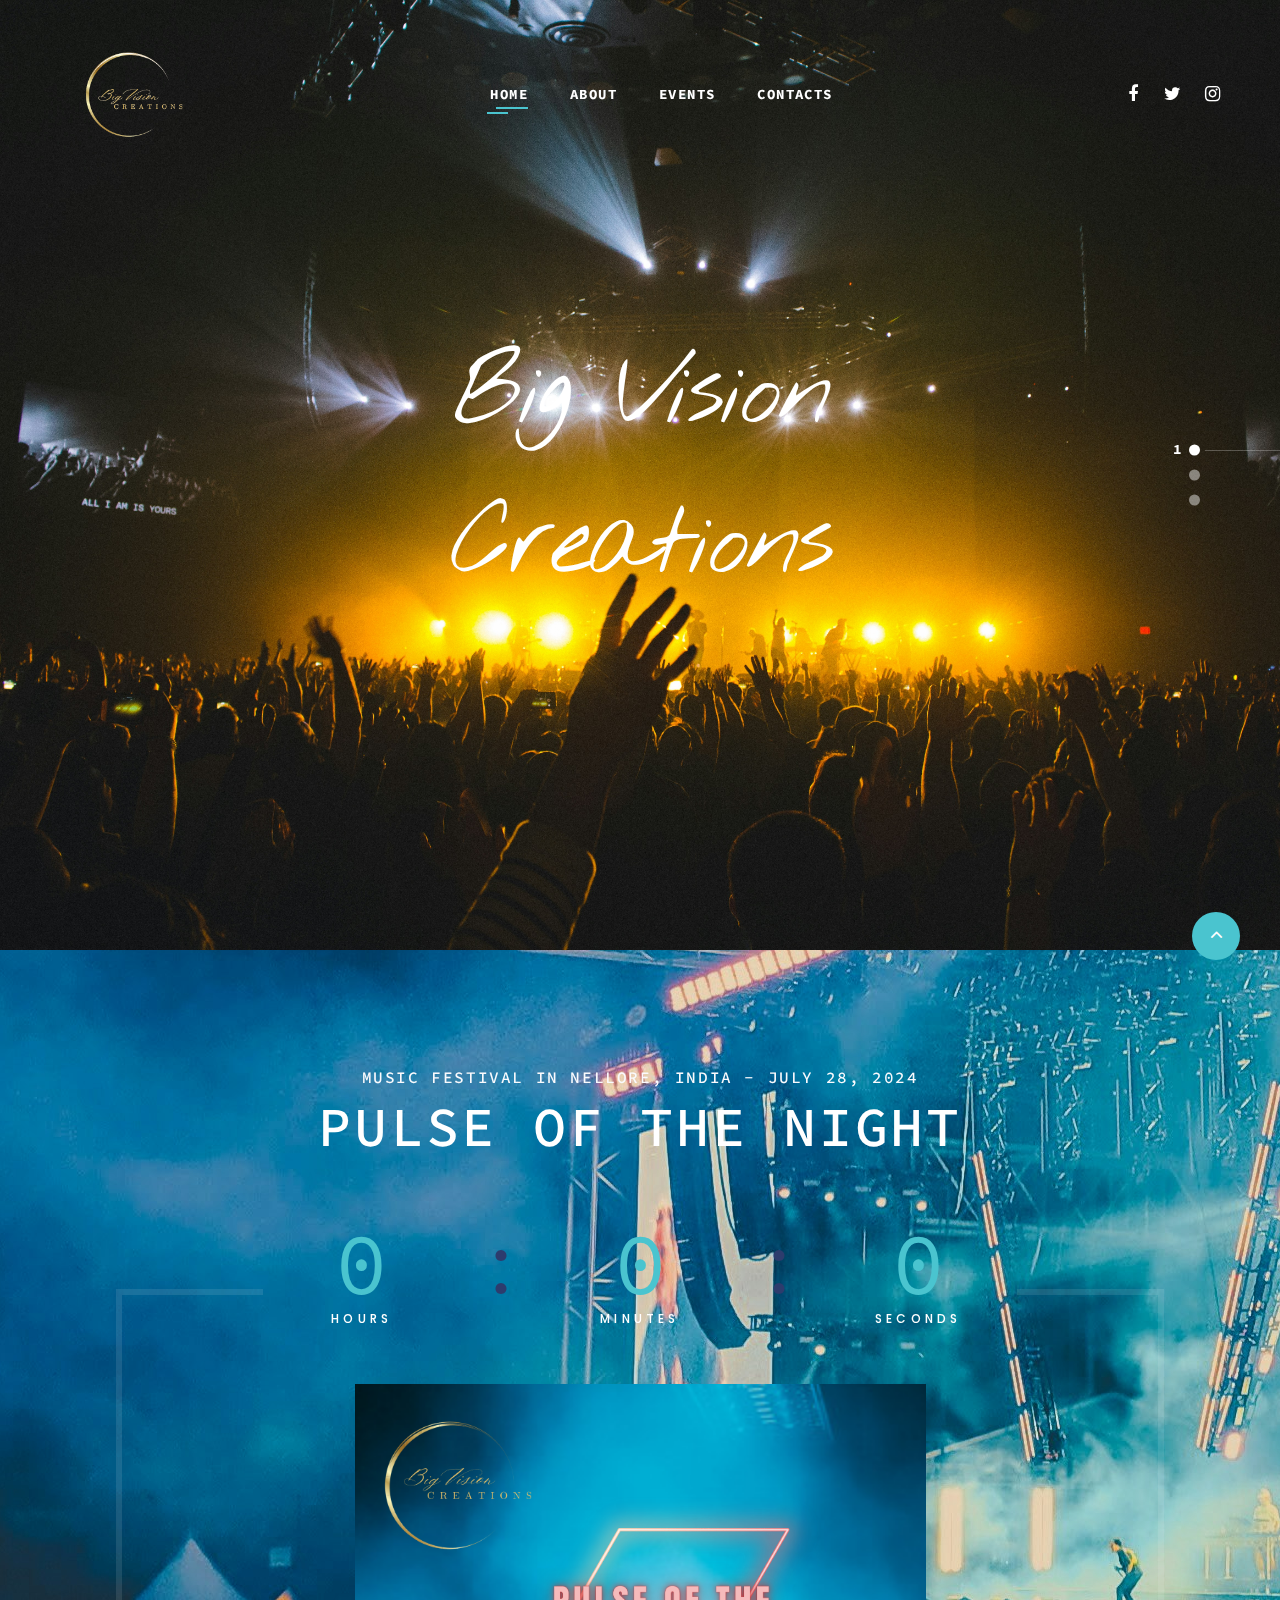
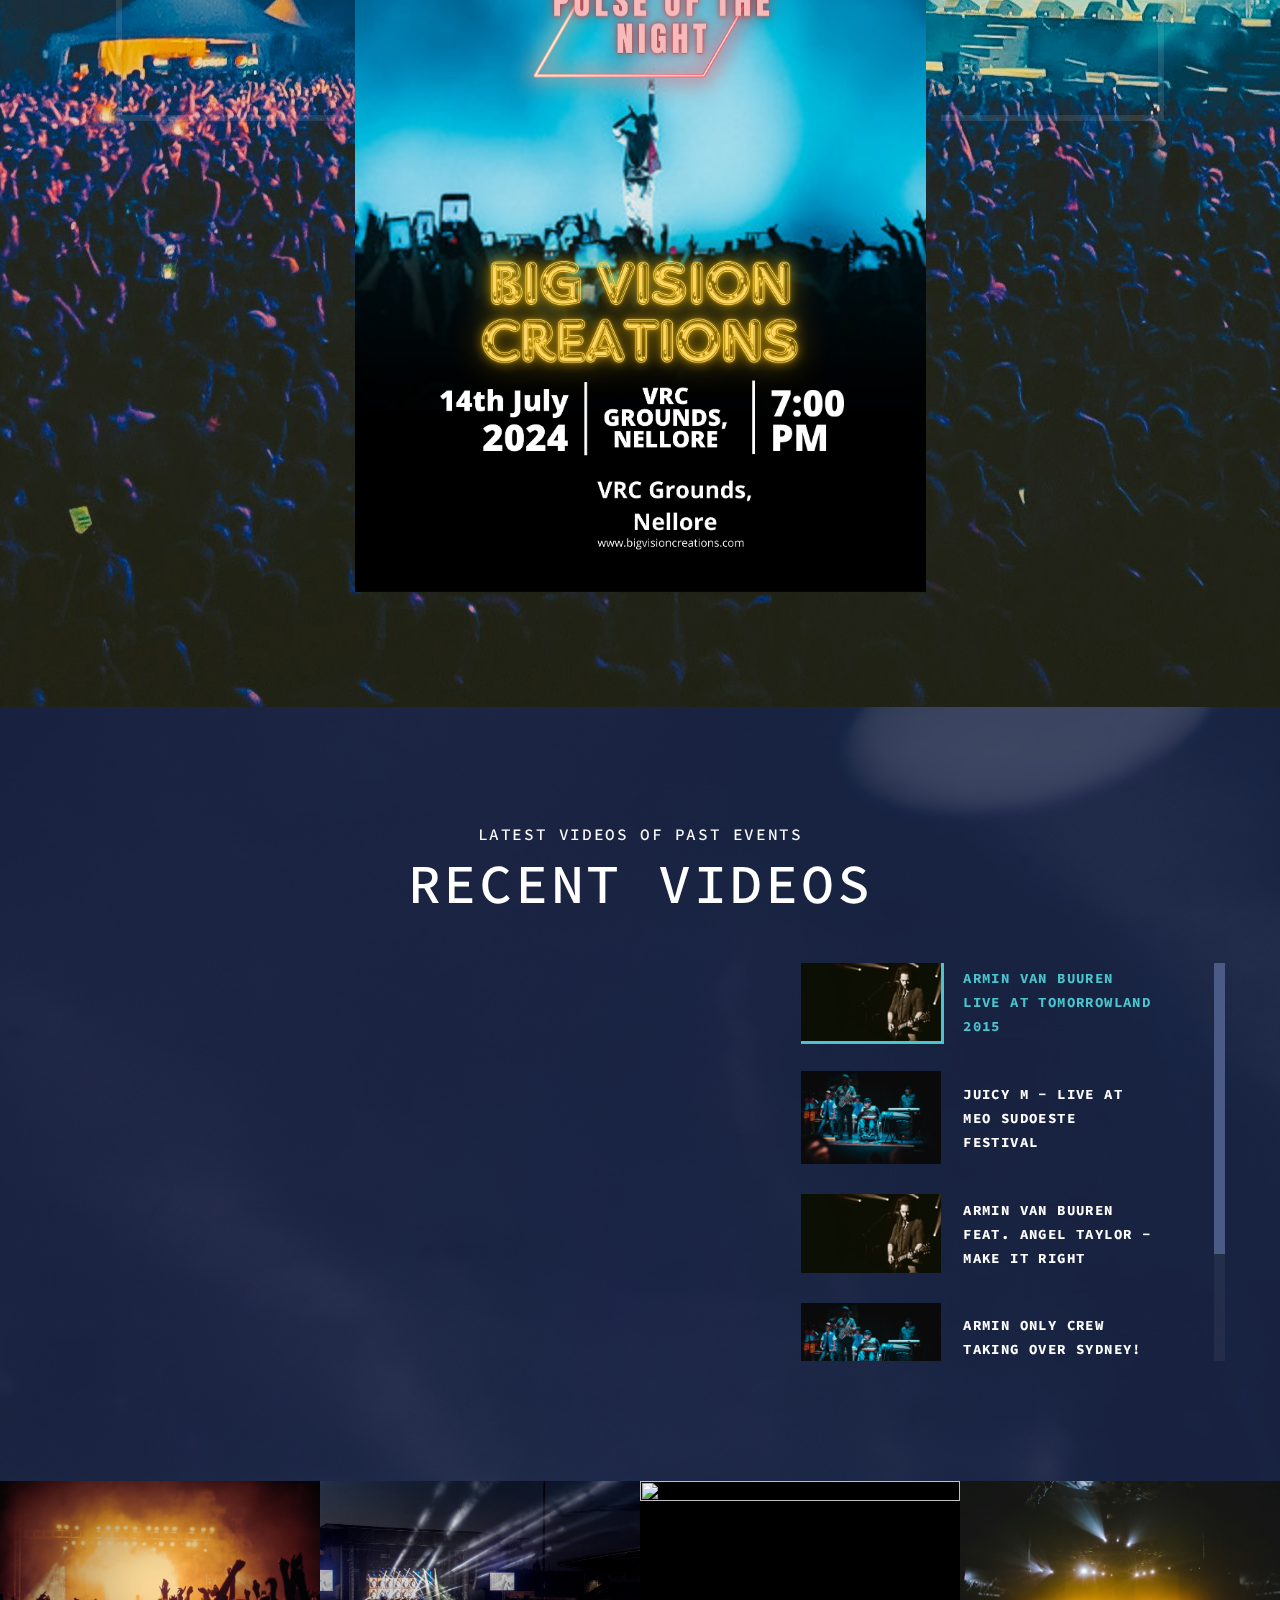
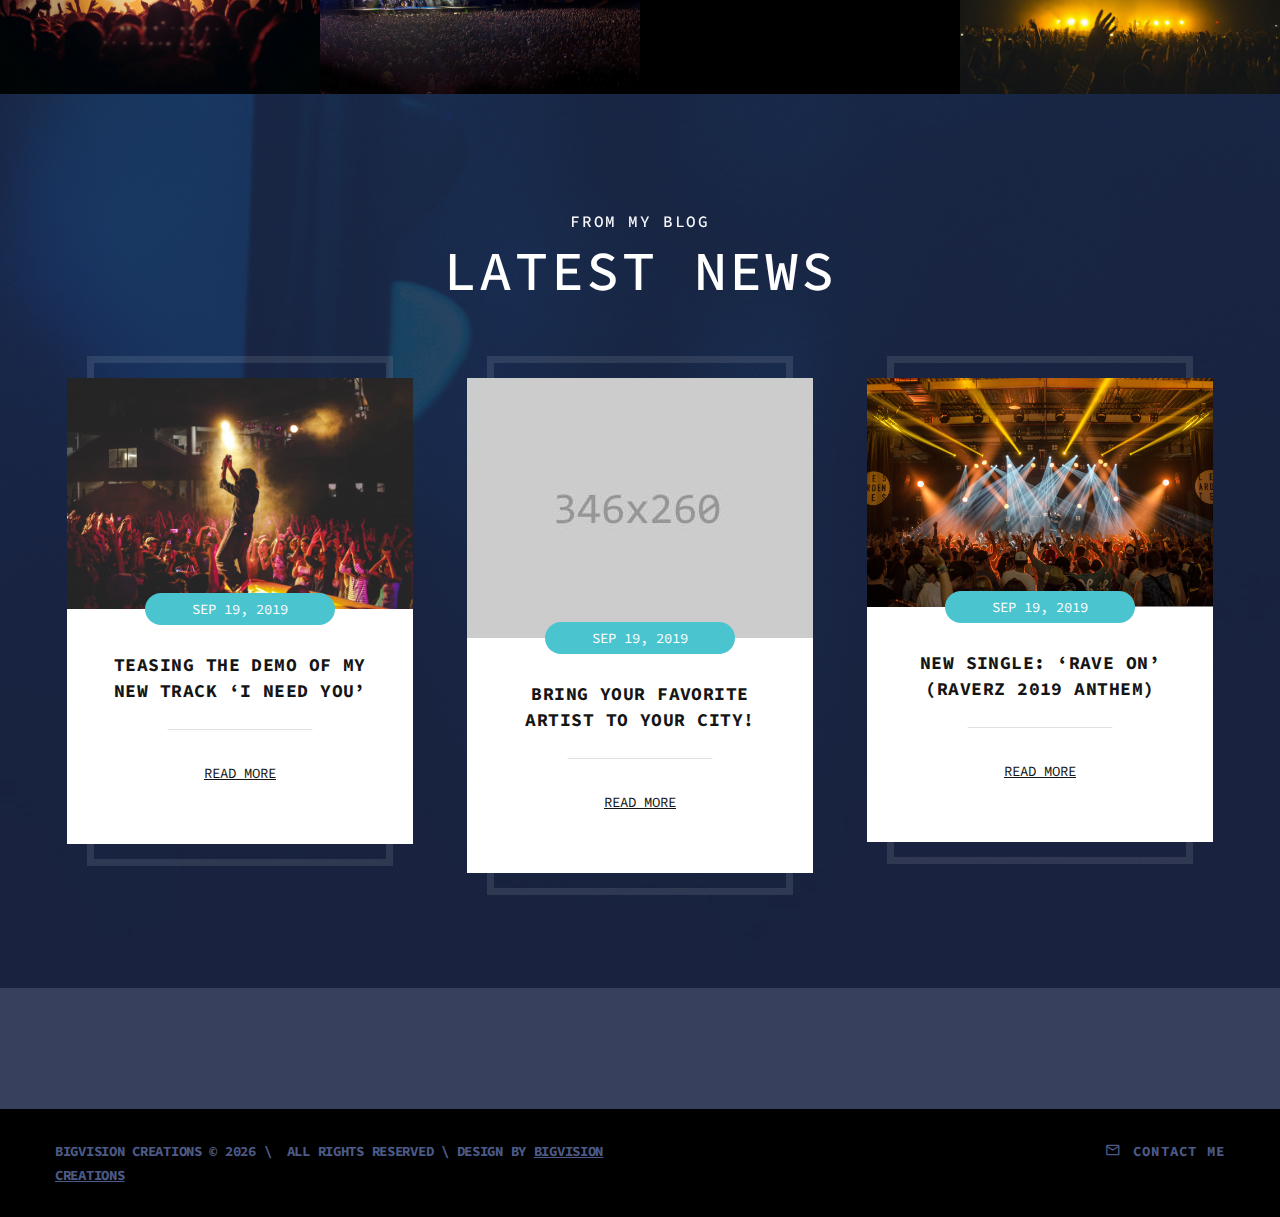
==== commit d5cb7826: "removed unnecessary items and added the upcoming event details." ====
--- a/index.html
+++ b/index.html
@@ -135,8 +135,8 @@
               <div class="col-lg-11">
                 <div class="post-event">
                   <div class="countdown" data-type="until" data-time="28 July 2024 19:00"></div>
-                  <!-- <img src="images/events-02-571x313.jpg" alt="" width="571" height="156"/>
-                  <a class="button button-primary button-lg" href="#">buy tickets</a> -->
+                  <img src="images/Upcoming/1.png" alt="" width="571" height="156"/>
+                  <!--<a class="button button-primary button-lg" href="#">buy tickets</a> -->
                 </div>
               </div>
             </div>
@@ -311,9 +311,9 @@
                     </ul>
                   </div>
                 </div>
-                <div class="col-lg-6">
+                <!--<div class="col-lg-6">
                   <h3>tour dates</h3>
-                  <div class="box-event-wrap scroll-wrap">
+                   <div class="box-event-wrap scroll-wrap">
                           <div class="box-event novi-bg">
                             <div class="box-event-date-wrap">
                               <h3 class="box-event-date-day">25</h3>
@@ -402,7 +402,7 @@
                             <div class="box-event-button-wrap"><a class="button button-outline button-sm" href="#">buy tickets</a></div>
                           </div>
                   </div>
-                </div>
+                </div> -->
               </div>
             </div>
           </div>
